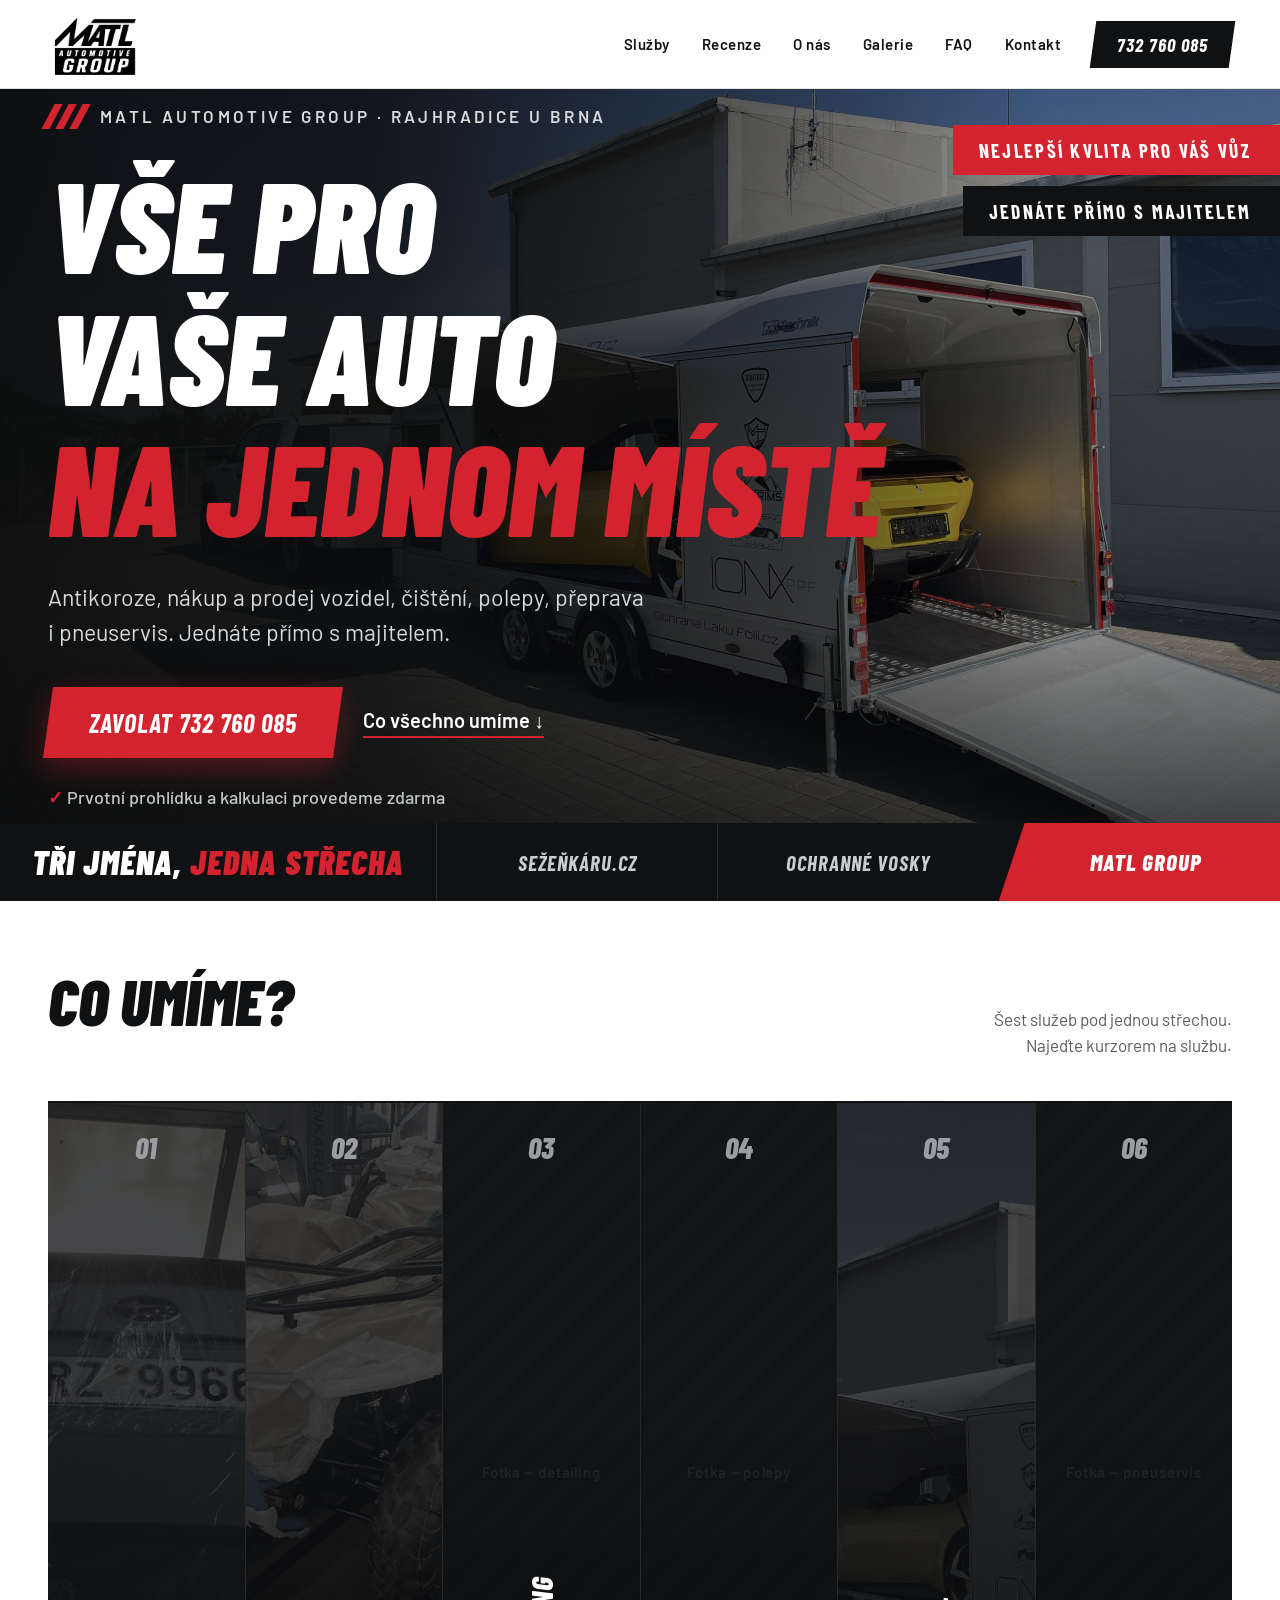
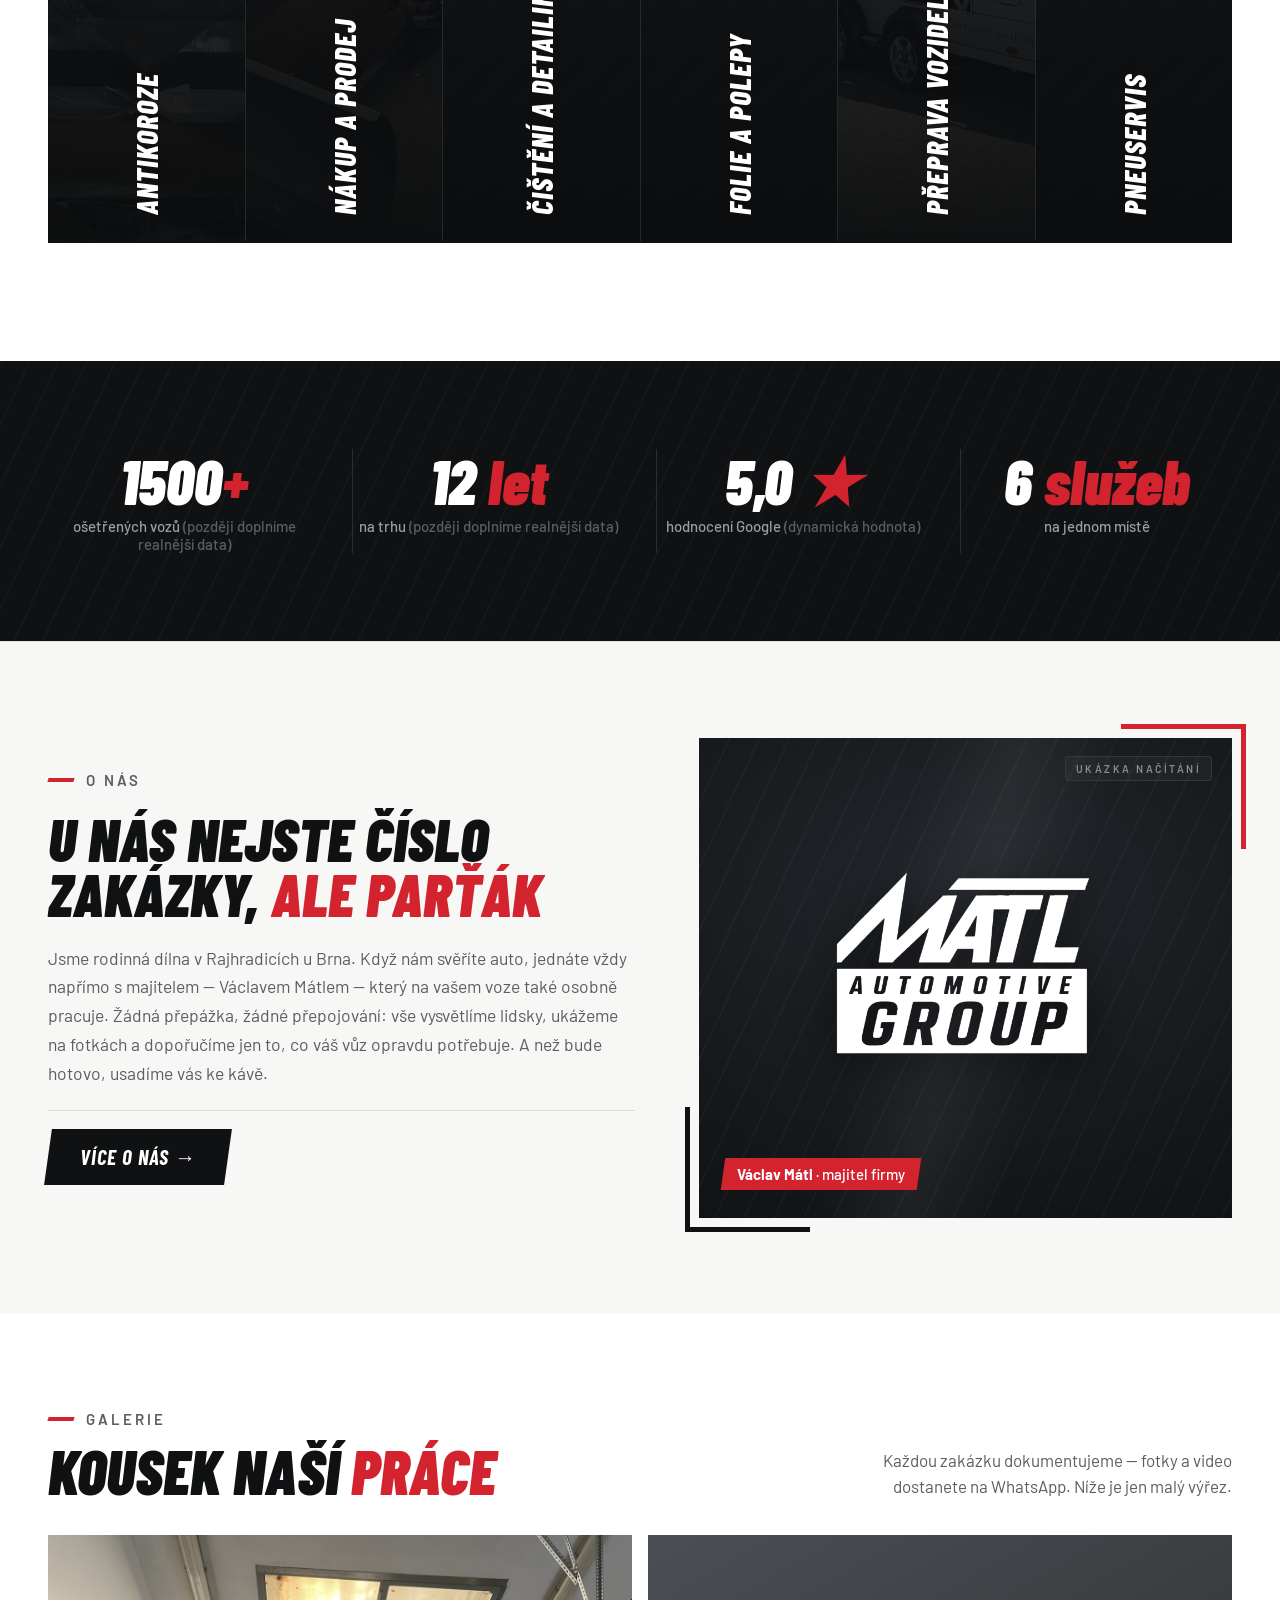
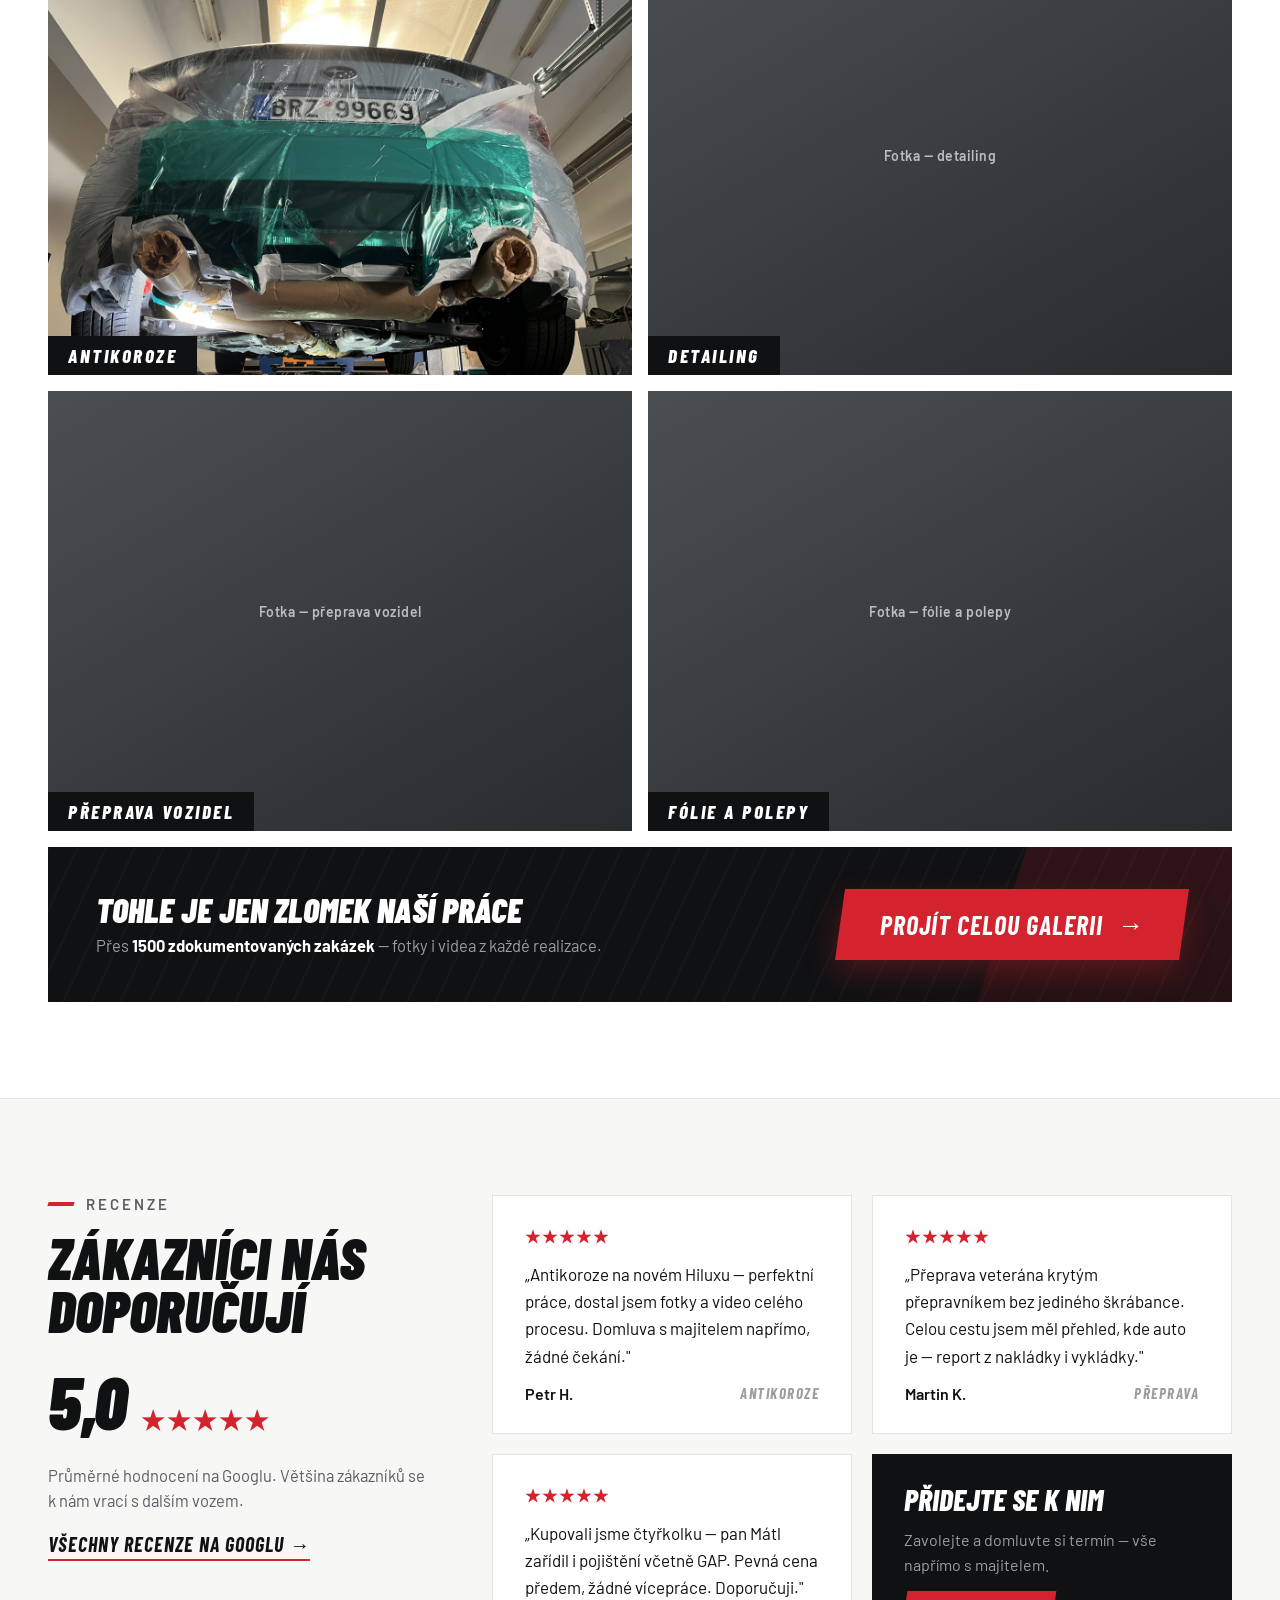
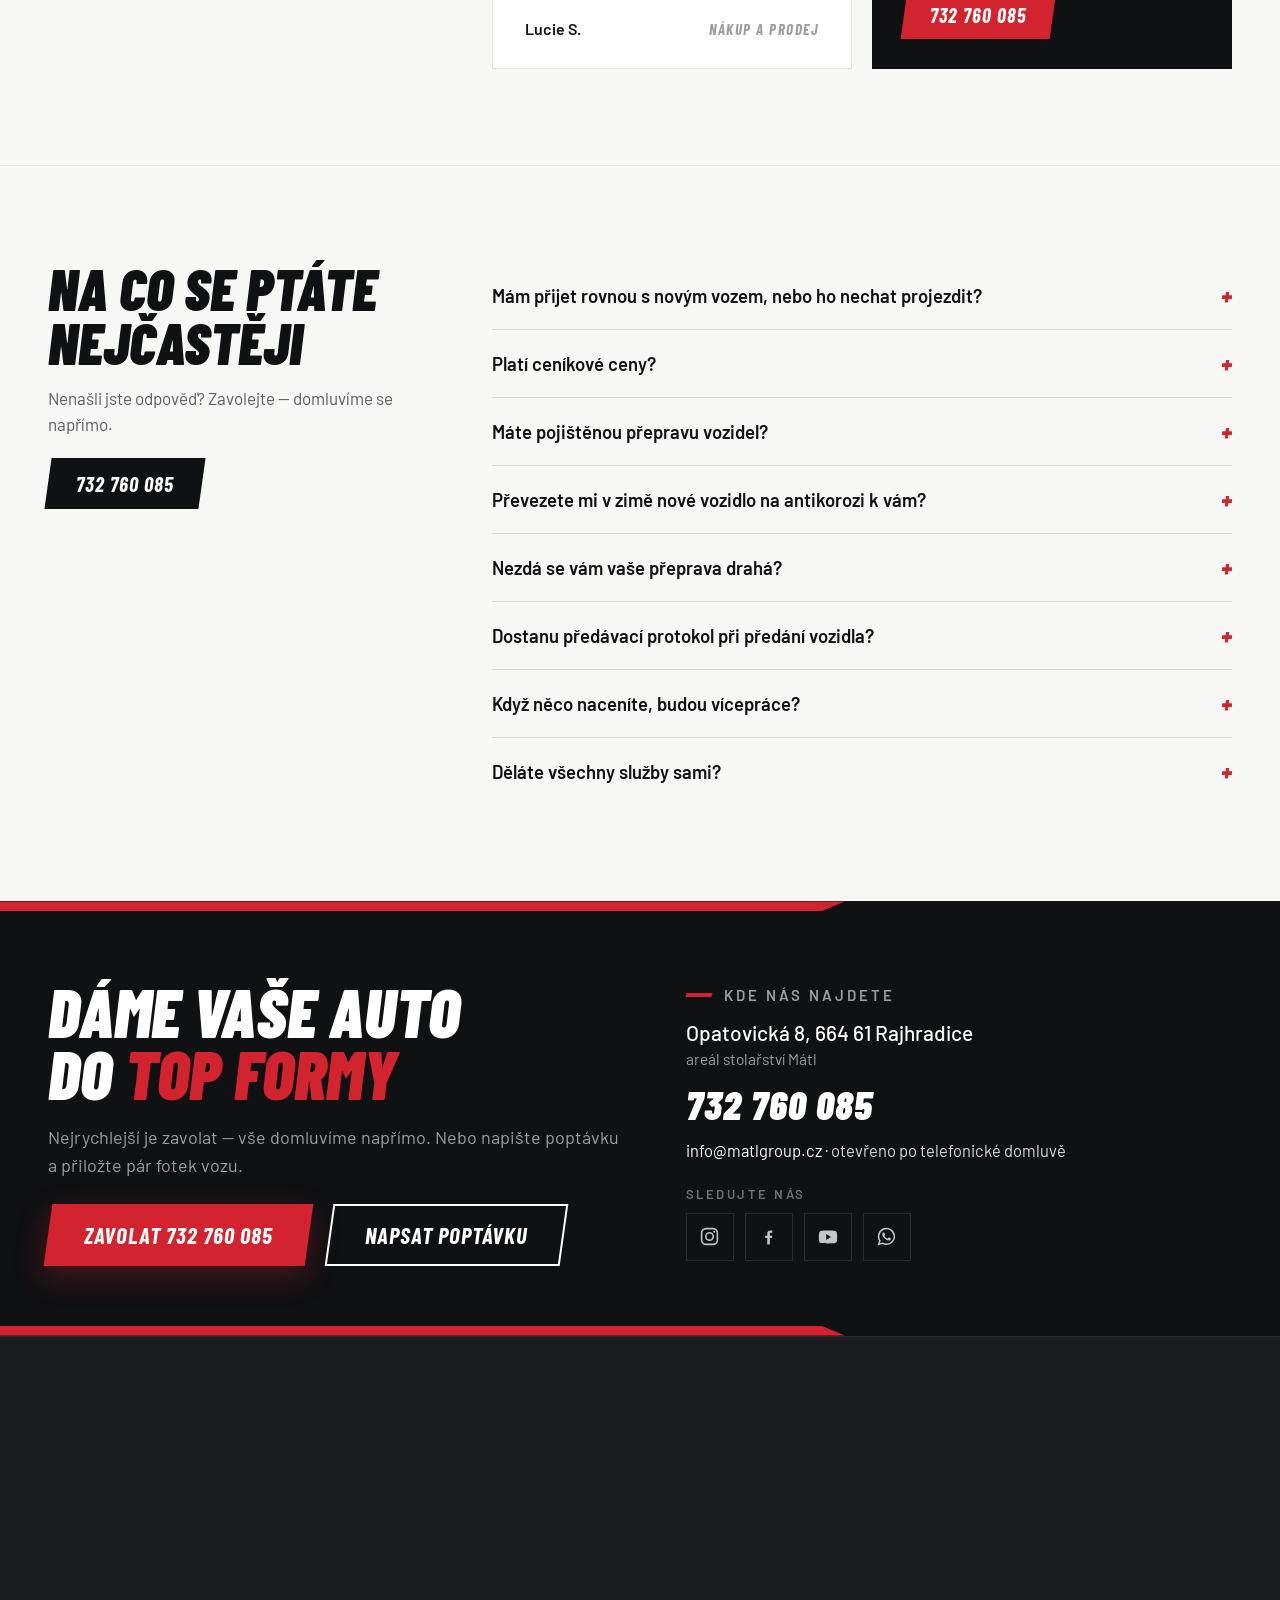
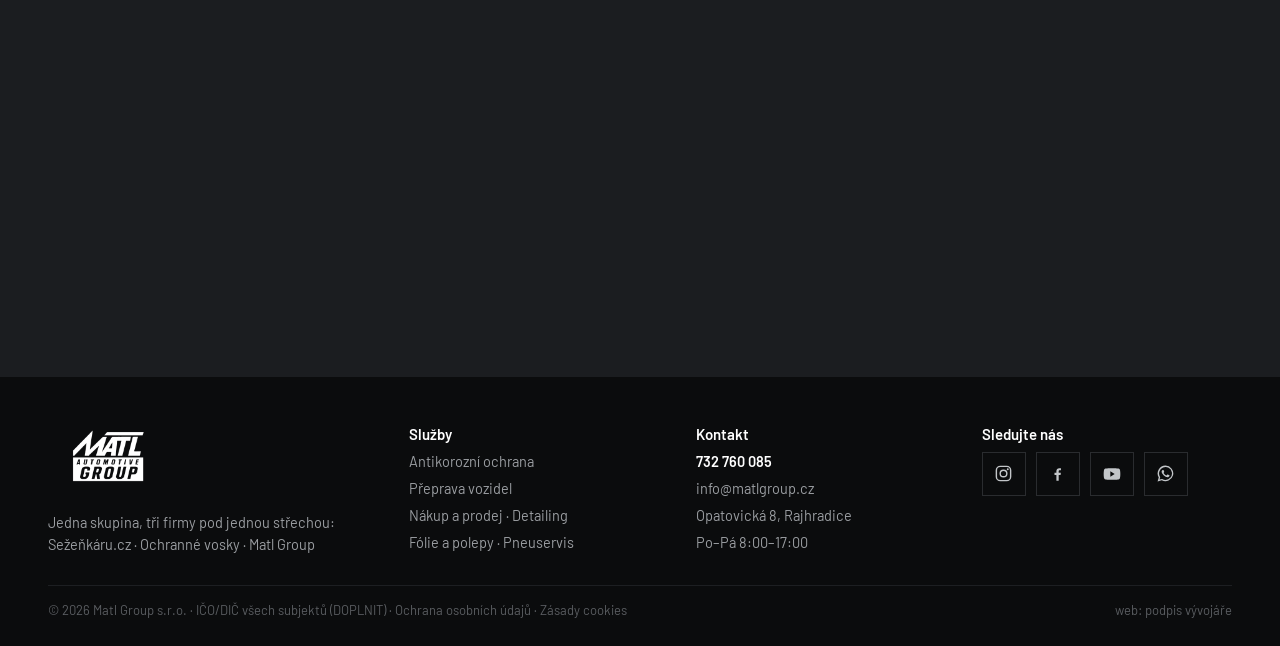
==== web/index.html @ 44fcb0f2 "Initial commit — MatlGroup landing page Statická úvodní stránka (web/): rozdělené CSS/JS, custom loa" ====
<!DOCTYPE html>
<html lang="cs">
<head>
<meta charset="utf-8">
<meta name="viewport" content="width=device-width, initial-scale=1">
<title>Matl Automotive Group — vše pro vaše auto na jednom místě | Rajhradice u Brna</title>
<meta name="description" content="Antikoroze, nákup a prodej vozidel, čištění a detailing, folie a polepy, přeprava vozidel i pneuservis. Rodinná dílna v Rajhradicích u Brna — jednáte přímo s majitelem.">
<link rel="icon" href="assets/media/favicon.ico" sizes="any">
<link rel="icon" type="image/png" sizes="512x512" href="assets/media/favicon-512.png">
<link rel="apple-touch-icon" href="assets/media/favicon-512.png">

<link rel="stylesheet" href="assets/css/fonts.css">
<link rel="stylesheet" href="assets/css/main.css">
<link rel="stylesheet" href="assets/css/loader.css">
</head>
<body style="margin:0;">




<div data-desktop="" style="background:#fff;color:#101113;">

      <!-- nav -->
      <nav data-shrinknav="" style="display:flex;align-items:center;justify-content:space-between;background:#fff;border-bottom:1px solid #E4E4E1;padding:0 48px;height:88px;position:sticky;top:0;z-index:5;">
        <div style="display:flex;flex-direction:column;justify-content:center;line-height:1;">
          <img src="assets/media/748b7f3b-4647-4deb-a417-37d1e6d5c639.png" alt="Matl Automotive Group" style="height:170px;width:auto;object-fit:contain;margin-bottom:-26px;">
          <span style="font:500 11px 'Barlow',sans-serif;color:#8a8d90;letter-spacing:.4px;position:relative;top:-14px;padding-left:6px;"><br></span>
        </div>
        <div style="display:flex;align-items:center;gap:32px;">
          <a href="#sluzby-g" style="color:#101113;font:600 15px 'Barlow',sans-serif;letter-spacing:.5px;">Služby</a>
          <a href="#recenze-g" style="color:#101113;font:600 15px 'Barlow',sans-serif;letter-spacing:.5px;">Recenze</a>
          <a href="#onas-g" style="color:#101113;font:600 15px 'Barlow',sans-serif;letter-spacing:.5px;">O nás</a>
          <a href="#galerie-g" style="color:#101113;font:600 15px 'Barlow',sans-serif;letter-spacing:.5px;">Galerie</a>
          <a href="#faq-g" style="color:#101113;font:600 15px 'Barlow',sans-serif;letter-spacing:.5px;">FAQ</a>
          <a href="#kontakt-g" style="color:#101113;font:600 15px 'Barlow',sans-serif;letter-spacing:.5px;">Kontakt</a>
          <a href="tel:+420732760085" style="display:inline-block;background:#101113;color:#fff;font:italic 700 19px 'Barlow Condensed',sans-serif;text-transform:uppercase;letter-spacing:1px;padding:12px 24px;transform:skewX(-8deg);" style-hover="background:#D2232E;">
            <span style="display:inline-block;transform:skewX(8deg);">732 760 085</span>
          </a>
        </div>
      </nav>

      <!-- hero -->
      <header style="position:relative;height:calc(100vh - 166px);min-height:560px;background:#101113;color:#fff;overflow:hidden;">
        <img src="assets/media/1401206e-c458-4be2-8d1d-c215043850c0.jpg" alt="Krytá přeprava vozidel Matl Group" style="position:absolute;inset:0;width:100%;height:100%;object-fit:cover;object-position:72% 62%;filter:brightness(.68);">
        <div style="position:absolute;inset:0;background:linear-gradient(88deg,rgba(11,12,13,.96) 0%,rgba(11,12,13,.88) 30%,rgba(11,12,13,.52) 58%,rgba(11,12,13,.16) 82%);"></div>
        <div style="position:absolute;left:0;right:0;bottom:0;height:180px;background:linear-gradient(rgba(11,12,13,0),rgba(11,12,13,.55));"></div>
        <div style="position:relative;height:100%;display:flex;flex-direction:column;justify-content:center;gap:28px;padding:0 48px;max-width:980px;box-sizing:border-box;">
          <div data-heroline="" style="display:flex;align-items:center;gap:16px;">
            <span style="display:flex;gap:6px;"><span style="width:8px;height:25px;background:#D2232E;transform:skewX(-28deg);"></span><span style="width:8px;height:25px;background:#D2232E;transform:skewX(-28deg);"></span><span style="width:8px;height:25px;background:#D2232E;transform:skewX(-28deg);"></span></span>
            <span style="font:600 17px 'Barlow',sans-serif;letter-spacing:3.4px;color:#d7d9db;">MATL AUTOMOTIVE GROUP · RAJHRADICE U BRNA</span>
          </div>
          <h1 style="margin:0;font:italic 900 129px/1.02 'Barlow Condensed',sans-serif;text-transform:uppercase;white-space:nowrap;">
            <span data-heroline="" style="display:block;">Vše pro</span>
            <span data-heroline="" style="display:block;">vaše auto</span>
            <span data-heroline="" style="display:block;color:#D2232E;">na jednom místě</span>
          </h1>
          <p data-heroline="" style="margin:0;max-width:600px;font:400 23px/1.55 'Barlow',sans-serif;color:#d7d9db;">Antikoroze, nákup a prodej vozidel, čištění, polepy, přeprava i pneuservis. Jednáte přímo s majitelem.</p>
          <div data-heroline="" style="display:flex;align-items:center;gap:25px;margin-top:8px;">
            <a href="tel:+420732760085" style="display:inline-block;background:#D2232E;color:#fff;font:italic 700 26px 'Barlow Condensed',sans-serif;text-transform:uppercase;letter-spacing:1px;padding:20px 41px;transform:skewX(-8deg);box-shadow:0 10px 30px rgba(210,35,46,.35);" style-hover="background:#b81c26;transform:skewX(-8deg) translateY(-3px);"><span style="display:inline-block;transform:skewX(8deg);">Zavolat 732 760 085</span></a>
            <a href="#sluzby-g" style="color:#fff;font:600 20px 'Barlow',sans-serif;border-bottom:2px solid #D2232E;padding-bottom:3px;">Co všechno umíme ↓</a>
          </div>
          <span data-heroline="" style="font:500 18px 'Barlow',sans-serif;color:#c3c6c9;"><span style="color:#D2232E;font-weight:700;">✓</span> Prvotní prohlídku a kalkulaci provedeme zdarma</span>
        </div>
        <div style="position:absolute;top:36px;right:0;display:flex;flex-direction:column;align-items:flex-end;gap:11px;">
          <span data-heroline="" style="background:#D2232E;color:#fff;font:italic 700 20px 'Barlow Condensed',sans-serif;text-transform:uppercase;letter-spacing:2.3px;padding:13px 30px 13px 25px;transform:skewX(-12deg) translateX(8px);"><span style="display:inline-block;transform:skewX(12deg);">NEJLEPŠÍ KVLITA PRO VÁŠ VŮZ</span></span>
          <span data-heroline="" style="background:#101113;color:#fff;font:italic 700 20px 'Barlow Condensed',sans-serif;text-transform:uppercase;letter-spacing:2.3px;padding:13px 30px 13px 25px;transform:skewX(-12deg) translateX(8px);"><span style="display:inline-block;transform:skewX(12deg);">Jednáte přímo s majitelem</span></span>
        </div>
      </header>

      <!-- přechod hero → služby: pás tří firem -->
      <div style="position:relative;background:#101113;color:#fff;overflow:hidden;">
        <div style="display:grid;grid-template-columns:1.5fr 1fr 1fr 1fr;align-items:stretch;">
          <div style="display:flex;align-items:center;padding:22px 32px;box-sizing:border-box;">
            <span style="font:italic 900 34px/1 'Barlow Condensed',sans-serif;text-transform:uppercase;letter-spacing:1px;white-space:nowrap;">Tři jména, <span style="color:#D2232E;">jedna střecha</span></span>
          </div>
          <div data-info="" style="display:flex;align-items:center;justify-content:center;padding:22px 20px;border-left:1px solid rgba(255,255,255,.12);box-sizing:border-box;">
            <span style="font:italic 700 21px 'Barlow Condensed',sans-serif;text-transform:uppercase;letter-spacing:1px;color:#c9ccd0;white-space:nowrap;">Sežeňkáru.cz</span>
          </div>
          <div data-info="" style="display:flex;align-items:center;justify-content:center;padding:22px 20px;border-left:1px solid rgba(255,255,255,.12);box-sizing:border-box;">
            <span style="font:italic 700 21px 'Barlow Condensed',sans-serif;text-transform:uppercase;letter-spacing:1px;color:#c9ccd0;white-space:nowrap;">Ochranné vosky</span>
          </div>
          <div data-info="" data-red="" style="display:flex;align-items:center;justify-content:center;padding:22px 20px 22px 34px;background:#D2232E;clip-path:polygon(26px 0,100% 0,100% 100%,0 100%);box-sizing:border-box;">
            <span style="font: italic 800 23px 'Barlow Condensed',sans-serif; text-transform: uppercase; letter-spacing: 1px; white-space: nowrap; color: #FFFFFF">Matl Group</span>
          </div>
        </div>
      </div>

      <!-- služby — horizontální akordeon, default zavřeno -->
      <section id="sluzby-g" style="padding:70px 48px 96px;background:#fff;">
        
        <div data-reveal="" style="display:flex;align-items:baseline;justify-content:space-between;gap:30px;margin-bottom:44px;max-width:1600px;margin-left:auto;margin-right:auto;">
          <h2 style="margin: 0; font: italic 900 64px/0.95 'Barlow Condensed',sans-serif; text-transform: uppercase; width: 247px; height: 83px">CO UMÍME?</h2><span style="font: 400 17px/1.5 'Barlow',sans-serif; color: #5a5d61; max-width: 420px; text-align: right; width: 286px; height: 50px">Šest služeb pod jednou střechou. Najeďte kurzorem na službu.</span>
          
        </div><div data-reveal="" data-hsvclist="" data-noopen="" style="max-width:1600px;margin:0 auto;">
          <a data-hsvc="" href="Antikoroze.dc.html">
            <div data-hbg=""><img src="assets/media/09a963e4-6672-4e9b-be93-8e100533866b.jpg" alt="Antikorozní ochrana podvozku" style="width:100%;height:100%;object-fit:cover;object-position:center 55%;"></div>
            <div style="position:absolute;left:0;right:0;bottom:0;height:62%;background:linear-gradient(rgba(11,12,13,0),rgba(11,12,13,.9));"></div>
            <div data-hcollapsed="" style="position:absolute;inset:0;display:flex;flex-direction:column;justify-content:space-between;padding:26px 0;align-items:center;">
              <span style="font:italic 800 30px 'Barlow Condensed',sans-serif;color:#9a9da1;">01</span>
              <span style="writing-mode:vertical-rl;transform:rotate(180deg);font:italic 800 30px 'Barlow Condensed',sans-serif;text-transform:uppercase;letter-spacing:1px;">Antikoroze</span>
            </div>
            <div data-hreveal="" style="position:absolute;left:0;bottom:0;width:560px;padding:34px 36px;box-sizing:border-box;">
              <div style="display:flex;align-items:baseline;gap:16px;margin-bottom:12px;">
                <span style="font:italic 800 30px 'Barlow Condensed',sans-serif;color:#D2232E;">01</span>
                <span style="font:italic 800 40px 'Barlow Condensed',sans-serif;text-transform:uppercase;">Antikoroze</span>
              </div>
              <p style="margin:0;font:400 17px/1.55 'Barlow',sans-serif;color:#d7d9db;">Nástřik dutin a podvozku, konzervace rámu — s foto dokumentací před i po. Obytné vozy neomezené velikosti.</p>
              <span style="display:inline-block;margin-top:14px;font:italic 700 20px 'Barlow Condensed',sans-serif;text-transform:uppercase;letter-spacing:1px;color:#fff;border-bottom:2px solid #D2232E;padding-bottom:2px;">Více o antikorozi →</span>
            </div>
          </a>
          <div data-hsvc="">
            <div data-hbg=""><img src="assets/media/3e2b4b4e-1586-4641-a753-253422533096.jpg" alt="Prodej čtyřkolek" style="width:100%;height:100%;object-fit:cover;object-position:center 45%;"></div>
            <div style="position:absolute;left:0;right:0;bottom:0;height:62%;background:linear-gradient(rgba(11,12,13,0),rgba(11,12,13,.9));"></div>
            <div data-hcollapsed="" style="position:absolute;inset:0;display:flex;flex-direction:column;justify-content:space-between;padding:26px 0;align-items:center;">
              <span style="font:italic 800 30px 'Barlow Condensed',sans-serif;color:#9a9da1;">02</span>
              <span style="writing-mode:vertical-rl;transform:rotate(180deg);font:italic 800 30px 'Barlow Condensed',sans-serif;text-transform:uppercase;letter-spacing:1px;">Nákup a prodej</span>
            </div>
            <div data-hreveal="" style="position:absolute;left:0;bottom:0;width:560px;padding:34px 36px;box-sizing:border-box;">
              <div style="display:flex;align-items:baseline;gap:16px;margin-bottom:12px;">
                <span style="font:italic 800 30px 'Barlow Condensed',sans-serif;color:#D2232E;">02</span>
                <span style="font:italic 800 40px 'Barlow Condensed',sans-serif;text-transform:uppercase;">Nákup a prodej</span>
              </div>
              <p style="margin:0;font:400 17px/1.55 'Barlow',sans-serif;color:#d7d9db;">Najdeme vám auto a prověříme ho. Zařídíme nejlepší pojištění včetně GAP. Prodáváme také čtyřkolky.</p>
            </div>
          </div>
          <div data-hsvc="">
            <div data-hbg=""><div class="img-slot" style="width:100%;height:100%;"><span class="img-slot__ph">Fotka — detailing</span></div></div>
            <div style="position:absolute;left:0;right:0;bottom:0;height:62%;background:linear-gradient(rgba(11,12,13,0),rgba(11,12,13,.9));"></div>
            <div data-hcollapsed="" style="position:absolute;inset:0;display:flex;flex-direction:column;justify-content:space-between;padding:26px 0;align-items:center;">
              <span style="font:italic 800 30px 'Barlow Condensed',sans-serif;color:#9a9da1;">03</span>
              <span style="writing-mode:vertical-rl;transform:rotate(180deg);font:italic 800 30px 'Barlow Condensed',sans-serif;text-transform:uppercase;letter-spacing:1px;">Čištění a detailing</span>
            </div>
            <div data-hreveal="" style="position:absolute;left:0;bottom:0;width:560px;padding:34px 36px;box-sizing:border-box;">
              <div style="display:flex;align-items:baseline;gap:16px;margin-bottom:12px;">
                <span style="font:italic 800 30px 'Barlow Condensed',sans-serif;color:#D2232E;">03</span>
                <span style="font:italic 800 40px 'Barlow Condensed',sans-serif;text-transform:uppercase;">Čištění a detailing</span>
              </div>
              <p style="margin:0;font:400 17px/1.55 'Barlow',sans-serif;color:#d7d9db;">Čištění interiéru i exteriéru, detailing a renovace laku — auto vrátíme jako nové.</p>
            </div>
          </div>
          <div data-hsvc="">
            <div data-hbg=""><div class="img-slot" style="width:100%;height:100%;"><span class="img-slot__ph">Fotka — polepy</span></div></div>
            <div style="position:absolute;left:0;right:0;bottom:0;height:62%;background:linear-gradient(rgba(11,12,13,0),rgba(11,12,13,.9));"></div>
            <div data-hcollapsed="" style="position:absolute;inset:0;display:flex;flex-direction:column;justify-content:space-between;padding:26px 0;align-items:center;">
              <span style="font:italic 800 30px 'Barlow Condensed',sans-serif;color:#9a9da1;">04</span>
              <span style="writing-mode:vertical-rl;transform:rotate(180deg);font:italic 800 30px 'Barlow Condensed',sans-serif;text-transform:uppercase;letter-spacing:1px;">Folie a polepy</span>
            </div>
            <div data-hreveal="" style="position:absolute;left:0;bottom:0;width:560px;padding:34px 36px;box-sizing:border-box;">
              <div style="display:flex;align-items:baseline;gap:16px;margin-bottom:12px;">
                <span style="font:italic 800 30px 'Barlow Condensed',sans-serif;color:#D2232E;">04</span>
                <span style="font:italic 800 40px 'Barlow Condensed',sans-serif;text-transform:uppercase;">Folie a polepy</span>
              </div>
              <p style="margin:0;font:400 17px/1.55 'Barlow',sans-serif;color:#d7d9db;">Reklamní polepy i ochrana laku na míru — od návrhu po aplikaci, celý proces zaštítíme od A do Z.</p>
            </div>
          </div>
          <a data-hsvc="" href="Preprava.dc.html">
            <div data-hbg=""><img src="assets/media/1401206e-c458-4be2-8d1d-c215043850c0.jpg" alt="Krytá přeprava vozidel" style="width:100%;height:100%;object-fit:cover;object-position:center 60%;"></div>
            <div style="position:absolute;left:0;right:0;bottom:0;height:62%;background:linear-gradient(rgba(11,12,13,0),rgba(11,12,13,.9));"></div>
            <div data-hcollapsed="" style="position:absolute;inset:0;display:flex;flex-direction:column;justify-content:space-between;padding:26px 0;align-items:center;">
              <span style="font:italic 800 30px 'Barlow Condensed',sans-serif;color:#9a9da1;">05</span>
              <span style="writing-mode:vertical-rl;transform:rotate(180deg);font:italic 800 30px 'Barlow Condensed',sans-serif;text-transform:uppercase;letter-spacing:1px;">Přeprava vozidel</span>
            </div>
            <div data-hreveal="" style="position:absolute;left:0;bottom:0;width:560px;padding:34px 36px;box-sizing:border-box;">
              <div style="display:flex;align-items:baseline;gap:16px;margin-bottom:12px;">
                <span style="font:italic 800 30px 'Barlow Condensed',sans-serif;color:#D2232E;">05</span>
                <span style="font:italic 800 40px 'Barlow Condensed',sans-serif;text-transform:uppercase;">Přeprava vozidel</span>
              </div>
              <p style="margin:0;font:400 17px/1.55 'Barlow',sans-serif;color:#d7d9db;">Krytým i otevřeným přepravníkem, pojištěno do 18 mil. Kč. Přepravu zajišťuje výhradně majitel firmy.</p>
            </div>
          </a>
          <div data-hsvc="">
            <div data-hbg=""><div class="img-slot" style="width:100%;height:100%;"><span class="img-slot__ph">Fotka — pneuservis</span></div></div>
            <div style="position:absolute;left:0;right:0;bottom:0;height:62%;background:linear-gradient(rgba(11,12,13,0),rgba(11,12,13,.9));"></div>
            <div data-hcollapsed="" style="position:absolute;inset:0;display:flex;flex-direction:column;justify-content:space-between;padding:26px 0;align-items:center;">
              <span style="font:italic 800 30px 'Barlow Condensed',sans-serif;color:#9a9da1;">06</span>
              <span style="writing-mode:vertical-rl;transform:rotate(180deg);font:italic 800 30px 'Barlow Condensed',sans-serif;text-transform:uppercase;letter-spacing:1px;">Pneuservis</span>
            </div>
            <div data-hreveal="" style="position:absolute;left:0;bottom:0;width:560px;padding:34px 36px;box-sizing:border-box;">
              <div style="display:flex;align-items:baseline;gap:16px;margin-bottom:12px;">
                <span style="font:italic 800 30px 'Barlow Condensed',sans-serif;color:#D2232E;">06</span>
                <span style="font:italic 800 40px 'Barlow Condensed',sans-serif;text-transform:uppercase;">Pneuservis</span>
              </div>
              <p style="margin:0;font:400 17px/1.55 'Barlow',sans-serif;color:#d7d9db;">Přezutí, renovace kol a disků i uskladnění pneumatik přes sezónu.</p>
            </div>
          </div>
        </div>
        <p style="margin:22px auto 0;max-width:1600px;font:400 15.5px/1.5 'Barlow',sans-serif;color:#8a8d90;"></p>
      </section>

      <!-- statistiky -->
      <section id="cisla-g" style="position:relative;background:#101113;color:#fff;padding:88px 48px;overflow:hidden;">
        <span aria-hidden="true" style="position:absolute;inset:0;background:repeating-linear-gradient(115deg,rgba(255,255,255,.022) 0 2px,transparent 2px 26px);pointer-events:none;"></span>
        <div data-reveal="" style="position:relative;display:grid;grid-template-columns:repeat(4,1fr);gap:32px;text-align:center;max-width:1500px;margin:0 auto;">
          <div style="display:flex;flex-direction:column;gap:6px;">
            <span style="font:italic 900 62px/1 'Barlow Condensed',sans-serif;color:#D2232E;"><span data-cnum="1500" style="color: #FFFFFF">1500</span>+</span>
            <span style="font:500 15px 'Barlow',sans-serif;color:#9a9da1;">ošetřených vozů <span style="color:#5a5d61;">(později doplníme realnější data)</span></span>
          </div>
          <div style="display:flex;flex-direction:column;gap:6px;border-left:1px solid #2b2e32;">
            <span style="font:italic 900 62px/1 'Barlow Condensed',sans-serif;color:#D2232E;"><span data-cnum="12" style="color: #FFFFFF">12</span> let</span>
            <span style="font:500 15px 'Barlow',sans-serif;color:#9a9da1;">na trhu <span style="color:#5a5d61;">(později doplníme realnější data)</span></span>
          </div>
          <div style="display:flex;flex-direction:column;gap:6px;border-left:1px solid #2b2e32;">
            <span style="font: italic 900 62px/1 'Barlow Condensed',sans-serif; color: #FFFFFF"><span data-cnum="5">5</span>,0 <span style="color:#D2232E;">★</span></span>
            <span style="font:500 15px 'Barlow',sans-serif;color:#9a9da1;">hodnocení Google <span style="color:#5a5d61;">(dynamická hodnota)</span></span>
          </div>
          <div style="display:flex;flex-direction:column;gap:6px;border-left:1px solid #2b2e32;">
            <span style="font:italic 900 62px/1 'Barlow Condensed',sans-serif;color:#D2232E;"><span data-cnum="6" style="color: #FFFFFF">6</span> služeb</span>
            <span style="font:500 15px 'Barlow',sans-serif;color:#9a9da1;">na jednom místě</span>
          </div>
        </div>
      </section>

      <!-- o nás -->
      <section id="onas-g" style="background:#F7F7F5;border-top:1px solid #E4E4E1;padding:96px 48px;">
        <div style="display:grid;grid-template-columns:1.1fr 1fr;gap:64px;align-items:center;max-width:1600px;margin:0 auto;">
          <div data-reveal="left" style="display:flex;flex-direction:column;gap:22px;">
            <div style="display:flex;align-items:center;gap:12px;">
              <span style="width:26px;height:4px;background:#D2232E;transform:skewX(-18deg);"></span>
              <span style="font:600 15px 'Barlow',sans-serif;letter-spacing:3px;color:#5a5d61;">O NÁS</span>
            </div>
            <h2 style="margin:0;font:italic 900 60px/0.92 'Barlow Condensed',sans-serif;text-transform:uppercase;">U nás nejste číslo zakázky, <span style="color:#D2232E;">ale parťák</span></h2>
            <p style="margin:0;font:400 17.5px/1.65 'Barlow',sans-serif;color:#5a5d61;">Jsme rodinná dílna v Rajhradicích u Brna. Když nám svěříte auto, jednáte vždy napřímo s majitelem — Václavem Mátlem — který na vašem voze také osobně pracuje. Žádná přepážka, žádné přepojování: vše vysvětlíme lidsky, ukážeme na fotkách a dopořučíme jen to, co váš vůz opravdu potřebuje. A než bude hotovo, usadíme vás ke kávě.</p>
            <div style="display:flex;border-top:1px solid #DBDBD7;padding-top:18px;">
              <a href="Onas.dc.html" style="display:inline-block;background:#101113;color:#fff;font:italic 700 21px 'Barlow Condensed',sans-serif;text-transform:uppercase;letter-spacing:1px;padding:15px 32px;transform:skewX(-8deg);transition:background .25s ease,transform .25s ease;" style-hover="background:#D2232E;transform:skewX(-8deg) translateY(-3px);"><span style="display:inline-block;transform:skewX(8deg);">Více o nás →</span></a>
            </div>
          </div>
          <div data-reveal="right" style="position:relative;">
            <div class="img-slot" style="width:100%;height:480px;">
              <div class="mg-loader">
                <div class="mg-loader__grid"></div>
                <div class="mg-loader__scan"></div>
                <div class="mg-loader__tag">Ukázka načítání</div>
                <div class="mg-logo" style="--logo:url('assets/media/e50ef4c6-83f6-4ae4-a96a-efd81e74224e.png')">
                  <img src="assets/media/e50ef4c6-83f6-4ae4-a96a-efd81e74224e.png" alt="Matl Automotive Group">
                  <div class="mg-logo__shine"></div>
                </div>
              </div>
            </div>
            <div style="position:absolute;top:-14px;right:-14px;width:120px;height:120px;border-top:5px solid #D2232E;border-right:5px solid #D2232E;"></div>
            <div style="position:absolute;bottom:-14px;left:-14px;width:120px;height:120px;border-bottom:5px solid #101113;border-left:5px solid #101113;"></div>
            <div style="position:absolute;left:24px;bottom:28px;display:flex;pointer-events:none;z-index:4;">
              <span style="font:500 15px 'Barlow',sans-serif;color:#fff;background:#D2232E;padding:7px 14px;transform:skewX(-8deg);"><span style="display:inline-block;transform:skewX(8deg);"><strong>Václav Mátl</strong> · majitel firmy</span></span>
            </div>
          </div>
        </div>
      </section>

      <!-- galerie — náhled -->
      <section id="galerie-g" style="padding:96px 48px;background:#fff;">
        <div style="max-width:1500px;margin:0 auto;">
          <div data-reveal="" style="display:flex;align-items:flex-end;justify-content:space-between;gap:30px;margin-bottom:36px;">
            <div style="display:flex;flex-direction:column;gap:14px;">
              <div style="display:flex;align-items:center;gap:12px;">
                <span style="width:26px;height:4px;background:#D2232E;transform:skewX(-18deg);"></span>
                <span style="font:600 15px 'Barlow',sans-serif;letter-spacing:3px;color:#5a5d61;">GALERIE</span>
              </div>
              <h2 style="margin:0;font:italic 900 62px/0.92 'Barlow Condensed',sans-serif;text-transform:uppercase;">Kousek naší <span style="color:#D2232E;">práce</span></h2>
            </div>
            <span style="font:400 17px/1.5 'Barlow',sans-serif;color:#5a5d61;max-width:360px;text-align:right;">Každou zakázku dokumentujeme — fotky a video dostanete na WhatsApp. Níže je jen malý výřez.</span>
          </div>
          <div data-reveal="" style="display:grid;grid-template-columns:1fr 1fr;gap:16px;">
            <a class="g-tile" href="galerie.html" style="height:440px;">
              <div class="img-slot" style="width:100%;height:100%;"><img class="img-load" data-src="assets/media/09a963e4-6672-4e9b-be93-8e100533866b.jpg" alt="Antikorozní ochrana podvozku" style="width:100%;height:100%;object-fit:cover;object-position:center 55%;"></div>
              <span class="g-tile__grad"></span>
              <span class="g-tile__badge" style="background:#101113;">ANTIKOROZE</span>
            </a>
            <a class="g-tile" href="galerie.html" style="height:440px;">
              <div class="img-slot" style="width:100%;height:100%;"><span class="img-slot__ph">Fotka — detailing</span></div>
              <span class="g-tile__grad"></span>
              <span class="g-tile__badge" style="background:#101113;">DETAILING</span>
            </a>
            <a class="g-tile" href="galerie.html" style="height:440px;">
              <div class="img-slot" style="width:100%;height:100%;"><span class="img-slot__ph">Fotka — přeprava vozidel</span></div>
              <span class="g-tile__grad"></span>
              <span class="g-tile__badge" style="background:#101113;">PŘEPRAVA VOZIDEL</span>
            </a>
            <a class="g-tile" href="galerie.html" style="height:440px;">
              <div class="img-slot" style="width:100%;height:100%;"><span class="img-slot__ph">Fotka — fólie a polepy</span></div>
              <span class="g-tile__grad"></span>
              <span class="g-tile__badge" style="background:#101113;">FÓLIE A POLEPY</span>
            </a>
          </div>
          <!-- TODO: href odkázat na budoucí stránku galerie -->
          <a class="g-cta" href="galerie.html">
            <span class="g-cta__accent"></span><span class="g-cta__tex"></span>
            <span style="position:relative;display:flex;flex-direction:column;gap:8px;">
              <span style="font:italic 900 34px/0.95 'Barlow Condensed',sans-serif;text-transform:uppercase;color:#fff;">Tohle je jen zlomek naší práce</span>
              <span style="font:400 16.5px 'Barlow',sans-serif;color:#9a9da1;">Přes <strong style="color:#fff;">1500 zdokumentovaných zakázek</strong> — fotky i videa z každé realizace.</span>
            </span>
            <span class="g-cta__btn"><span>Projít celou galerii <span class="g-cta__arrow">→</span></span></span>
          </a>
        </div>
      </section>

      <!-- recenze -->
      <section id="recenze-g" style="background:#F7F7F5;border-top:1px solid #E4E4E1;padding:96px 48px;">
        <div style="display:grid;grid-template-columns:380px 1fr;gap:64px;align-items:start;max-width:1600px;margin:0 auto;">
          <div data-reveal="left" style="display:flex;flex-direction:column;gap:18px;">
            <div style="display:flex;align-items:center;gap:12px;">
              <span style="width:26px;height:4px;background:#D2232E;transform:skewX(-18deg);"></span>
              <span style="font:600 15px 'Barlow',sans-serif;letter-spacing:3px;color:#5a5d61;">RECENZE</span>
            </div>
            <h2 style="margin:0;font:italic 900 58px/0.92 'Barlow Condensed',sans-serif;text-transform:uppercase;">Zákazníci nás doporučují</h2>
            <div style="display:flex;align-items:baseline;gap:14px;">
              <span style="font:italic 900 74px 'Barlow Condensed',sans-serif;color:#101113;">5,0</span>
              <span style="font:700 26px 'Barlow',sans-serif;color:#D2232E;letter-spacing:3px;">★★★★★</span>
            </div>
            <p style="margin:0;font:400 16.5px/1.55 'Barlow',sans-serif;color:#5a5d61;">Průměrné hodnocení na Googlu. Většina zákazníků se k nám vrací s dalším vozem.</p>
            <a href="https://maps.google.com" style="align-self:flex-start;font:italic 700 20px 'Barlow Condensed',sans-serif;text-transform:uppercase;letter-spacing:1px;color:#101113;border-bottom:2px solid #D2232E;padding-bottom:2px;">Všechny recenze na Googlu →</a>
          </div>
          <div data-reveal="right" style="display:grid;grid-template-columns:1fr 1fr;gap:20px;">
            <div style="background:#fff;border:1px solid #E4E4E1;padding:30px 32px;display:flex;flex-direction:column;gap:14px;transition:transform .35s ease,box-shadow .35s ease;" style-hover="transform:translateY(-6px);box-shadow:0 18px 40px rgba(0,0,0,.12);">
              <span style="font:700 17px 'Barlow',sans-serif;color:#D2232E;letter-spacing:2px;">★★★★★</span>
              <p style="margin:0;font:400 17px/1.6 'Barlow',sans-serif;color:#101113;">„Antikoroze na novém Hiluxu — perfektní práce, dostal jsem fotky a video celého procesu. Domluva s majitelem napřímo, žádné čekání."</p>
              <div style="display:flex;align-items:center;justify-content:space-between;gap:12px;margin-top:auto;">
                <span style="font:600 16px 'Barlow',sans-serif;">Petr H.</span>
                <span style="font:italic 700 15px 'Barlow Condensed',sans-serif;text-transform:uppercase;letter-spacing:1.5px;color:#9a9da1;">Antikoroze</span>
              </div>
            </div>
            <div style="background:#fff;border:1px solid #E4E4E1;padding:30px 32px;display:flex;flex-direction:column;gap:14px;transition:transform .35s ease,box-shadow .35s ease;" style-hover="transform:translateY(-6px);box-shadow:0 18px 40px rgba(0,0,0,.12);">
              <span style="font:700 17px 'Barlow',sans-serif;color:#D2232E;letter-spacing:2px;">★★★★★</span>
              <p style="margin:0;font:400 17px/1.6 'Barlow',sans-serif;color:#101113;">„Přeprava veterána krytým přepravníkem bez jediného škrábance. Celou cestu jsem měl přehled, kde auto je — report z nakládky i vykládky."</p>
              <div style="display:flex;align-items:center;justify-content:space-between;gap:12px;margin-top:auto;">
                <span style="font:600 16px 'Barlow',sans-serif;">Martin K.</span>
                <span style="font:italic 700 15px 'Barlow Condensed',sans-serif;text-transform:uppercase;letter-spacing:1.5px;color:#9a9da1;">Přeprava</span>
              </div>
            </div>
            <div style="background:#fff;border:1px solid #E4E4E1;padding:30px 32px;display:flex;flex-direction:column;gap:14px;transition:transform .35s ease,box-shadow .35s ease;" style-hover="transform:translateY(-6px);box-shadow:0 18px 40px rgba(0,0,0,.12);">
              <span style="font:700 17px 'Barlow',sans-serif;color:#D2232E;letter-spacing:2px;">★★★★★</span>
              <p style="margin:0;font:400 17px/1.6 'Barlow',sans-serif;color:#101113;">„Kupovali jsme čtyřkolku — pan Mátl zařídil i pojištění včetně GAP. Pevná cena předem, žádné vícepráce. Doporučuji."</p>
              <div style="display:flex;align-items:center;justify-content:space-between;gap:12px;margin-top:auto;">
                <span style="font:600 16px 'Barlow',sans-serif;">Lucie S.</span>
                <span style="font:italic 700 15px 'Barlow Condensed',sans-serif;text-transform:uppercase;letter-spacing:1.5px;color:#9a9da1;">Nákup a prodej</span>
              </div>
            </div>
            <div style="background:#101113;color:#fff;padding:30px 32px;display:flex;flex-direction:column;gap:14px;justify-content:center;">
              <span style="font:italic 800 30px/1 'Barlow Condensed',sans-serif;text-transform:uppercase;">Přidejte se k nim</span>
              <p style="margin:0;font:400 16px/1.55 'Barlow',sans-serif;color:#9a9da1;">Zavolejte a domluvte si termín — vše napřímo s majitelem.</p>
              <a href="tel:+420732760085" style="align-self:flex-start;display:inline-block;background:#D2232E;color:#fff;font:italic 700 20px 'Barlow Condensed',sans-serif;text-transform:uppercase;letter-spacing:1px;padding:12px 26px;transform:skewX(-8deg);" style-hover="background:#b81c26;transform:skewX(-8deg) translateY(-2px);"><span style="display:inline-block;transform:skewX(8deg);">732 760 085</span></a>
            </div>
          </div>
        </div>
      </section>

      <!-- FAQ -->
      <section id="faq-g" style="background:#F7F7F5;border-top:1px solid #E4E4E1;padding:96px 48px;">
        <div style="display:grid;grid-template-columns:380px 1fr;gap:64px;align-items:start;max-width:1600px;margin:0 auto;">
          <div data-reveal="left" style="display:flex;flex-direction:column;gap:16px;">
            <h2 style="margin:0;font:italic 900 58px/0.92 'Barlow Condensed',sans-serif;text-transform:uppercase;">Na co se ptáte nejčastěji</h2>
            <p style="margin:0;font:400 17px/1.55 'Barlow',sans-serif;color:#5a5d61;">Nenašli jste odpověď? Zavolejte — domluvíme se napřímo.</p>
            <a href="tel:+420732760085" style="align-self:flex-start;display:inline-block;background:#101113;color:#fff;font:italic 700 21px 'Barlow Condensed',sans-serif;letter-spacing:1px;padding:13px 28px;margin-top:4px;transform:skewX(-8deg);" style-hover="background:#D2232E;"><span style="display:inline-block;transform:skewX(8deg);">732 760 085</span></a>
          </div>
          <div data-reveal="" style="display:flex;flex-direction:column;">
            <details style="border-bottom:1px solid #DBDBD7;padding:18px 0;">
              <summary style="display:flex;justify-content:space-between;align-items:center;gap:20px;font:600 18.5px 'Barlow',sans-serif;">Mám přijet rovnou s novým vozem, nebo ho nechat projezdit?<span style="color:#D2232E;font:italic 800 26px 'Barlow Condensed',sans-serif;">+</span></summary>
              <p style="margin:12px 0 0;font:400 16.5px/1.6 'Barlow',sans-serif;color:#5a5d61;">Nejlepší je provést antikorozní ochranu na úplně novém vozidle, které ještě není zasaženo korozí a neprošlo první zimou. Takto zakonzervované vozidlo vydrží nejdéle.</p>
            </details>
            <details style="border-bottom:1px solid #DBDBD7;padding:18px 0;">
              <summary style="display:flex;justify-content:space-between;align-items:center;gap:20px;font:600 18.5px 'Barlow',sans-serif;">Platí ceníkové ceny?<span style="color:#D2232E;font:italic 800 26px 'Barlow Condensed',sans-serif;">+</span></summary>
              <p style="margin:12px 0 0;font:400 16.5px/1.6 'Barlow',sans-serif;color:#5a5d61;">Ano — pro vozidla do jednoho roku stáří, která nejsou zablácená a neprošla solí. U starších a znečištěných vozů se cena odvíjí od znečištění a rozsahu koroze.</p>
            </details>
            <details style="border-bottom:1px solid #DBDBD7;padding:18px 0;">
              <summary style="display:flex;justify-content:space-between;align-items:center;gap:20px;font:600 18.5px 'Barlow',sans-serif;">Máte pojištěnou přepravu vozidel?<span style="color:#D2232E;font:italic 800 26px 'Barlow Condensed',sans-serif;">+</span></summary>
              <p style="margin:12px 0 0;font:400 16.5px/1.6 'Barlow',sans-serif;color:#5a5d61;">Ano, přepravovaná vozidla jsou pojištěna do hodnoty 18 milionů Kč. U dražších vozidel připravíme cenovou nabídku s dopojištěním.</p>
            </details>
            <details style="border-bottom:1px solid #DBDBD7;padding:18px 0;">
              <summary style="display:flex;justify-content:space-between;align-items:center;gap:20px;font:600 18.5px 'Barlow',sans-serif;">Převezete mi v zimě nové vozidlo na antikorozi k vám?<span style="color:#D2232E;font:italic 800 26px 'Barlow Condensed',sans-serif;">+</span></summary>
              <p style="margin:12px 0 0;font:400 16.5px/1.6 'Barlow',sans-serif;color:#5a5d61;">Ano. V okruhu 30 km od naší firmy zajišťujeme přepravu nových vozidel na antikorozní ochranu zdarma. Delší trasy — třeba z Prahy — umíme za zvýhodněnou cenu v rámci antikorozní ochrany.</p>
            </details>
            <details style="border-bottom:1px solid #DBDBD7;padding:18px 0;">
              <summary style="display:flex;justify-content:space-between;align-items:center;gap:20px;font:600 18.5px 'Barlow',sans-serif;">Nezdá se vám vaše přeprava drahá?<span style="color:#D2232E;font:italic 800 26px 'Barlow Condensed',sans-serif;">+</span></summary>
              <p style="margin:12px 0 0;font:400 16.5px/1.6 'Barlow',sans-serif;color:#5a5d61;">Nezdá. Na smluvený čas vozidlo naložíme, nafotíme a pošleme vám report o nakládce. Během cesty víte, kde se nacházíme a kdy vozidlo dorazí, při doručení uděláme výstupní fotky. Po celou dobu je vozidlo pojištěné a přepravu zajišťuje výhradně majitel firmy.</p>
            </details>
            <details style="border-bottom:1px solid #DBDBD7;padding:18px 0;">
              <summary style="display:flex;justify-content:space-between;align-items:center;gap:20px;font:600 18.5px 'Barlow',sans-serif;">Dostanu předávací protokol při předání vozidla?<span style="color:#D2232E;font:italic 800 26px 'Barlow Condensed',sans-serif;">+</span></summary>
              <p style="margin:12px 0 0;font:400 16.5px/1.6 'Barlow',sans-serif;color:#5a5d61;">U nás jsme trochu dál — dostanete video a několik fotografií přes WhatsApp nebo e-mail. Vozidlo fotíme ze čtyř stran plus detaily, stav tachometru, nástupní plochu a místo řidiče.</p>
            </details>
            <details style="border-bottom:1px solid #DBDBD7;padding:18px 0;">
              <summary style="display:flex;justify-content:space-between;align-items:center;gap:20px;font:600 18.5px 'Barlow',sans-serif;">Když něco naceníte, budou vícepráce?<span style="color:#D2232E;font:italic 800 26px 'Barlow Condensed',sans-serif;">+</span></summary>
              <p style="margin:12px 0 0;font:400 16.5px/1.6 'Barlow',sans-serif;color:#5a5d61;">Nebudou — slovo vícepráce u nás neznáme. Cenová nabídka je vždy pevná a neměnná. Když něco přehlédneme, jde to za námi a příště se podíváme líp.</p>
            </details>
            <details style="padding:18px 0;">
              <summary style="display:flex;justify-content:space-between;align-items:center;gap:20px;font:600 18.5px 'Barlow',sans-serif;">Děláte všechny služby sami?<span style="color:#D2232E;font:italic 800 26px 'Barlow Condensed',sans-serif;">+</span></summary>
              <p style="margin:12px 0 0;font:400 16.5px/1.6 'Barlow',sans-serif;color:#5a5d61;">Ne všechny — například polepy dělá naše partnerská firma s ověřenou kvalitou. Celý proces ale zaštítíme od A do Z. Přes 60 % služeb realizujeme přímo v našem areálu.</p>
            </details>
          </div>
        </div>
      </section>

      <!-- přechod FAQ → kontakt: červená linka končí čistým šikmým hrotem, černá flush se sekcí -->
      <div style="position:relative;height:10px;background:#101113;">
        <div style="position:absolute;top:0;bottom:0;left:0;width:66%;background:#D2232E;clip-path:polygon(0 0,100% 0,calc(100% - 24px) 100%,0 100%);"></div>
      </div>

      <!-- kontakt + CTA -->
      <section id="kontakt-g" style="background:#101113;color:#fff;padding:70px 0 0;">
        <div style="max-width:1600px;margin:0 auto;padding:0 48px 60px;display:grid;grid-template-columns:1.05fr 1fr;gap:64px;align-items:center;">
          <div data-reveal="left" style="display:flex;flex-direction:column;gap:20px;">
            <h2 style="margin:0;font:italic 900 68px/0.9 'Barlow Condensed',sans-serif;text-transform:uppercase;">Dáme vaše auto<br>do <span style="color:#D2232E;">top formy</span></h2>
            <p style="margin:0;font:400 18px/1.55 'Barlow',sans-serif;color:#9a9da1;">Nejrychlejší je zavolat — vše domluvíme napřímo. Nebo napište poptávku a přiložte pár fotek vozu.</p>
            <div style="display:flex;gap:20px;margin-top:4px;">
              <a href="tel:+420732760085" style="display:inline-block;background:#D2232E;color:#fff;font:italic 700 23px 'Barlow Condensed',sans-serif;text-transform:uppercase;letter-spacing:1px;padding:17px 36px;transform:skewX(-8deg);box-shadow:0 10px 30px rgba(210,35,46,.3);" style-hover="background:#b81c26;transform:skewX(-8deg) translateY(-3px);"><span style="display:inline-block;transform:skewX(8deg);">Zavolat 732 760 085</span></a>
              <a href="Antikoroze.dc.html#poptavka" style="display:inline-block;border:2px solid #fff;color:#fff;font:italic 700 23px 'Barlow Condensed',sans-serif;text-transform:uppercase;letter-spacing:1px;padding:15px 34px;transform:skewX(-8deg);" style-hover="background:#D2232E;border-color:#D2232E;transform:skewX(-8deg) translateY(-3px);"><span style="display:inline-block;transform:skewX(8deg);">Napsat poptávku</span></a>
            </div>
          </div>
          <div data-reveal="right" style="display:flex;flex-direction:column;gap:16px;">
            <div style="display:flex;align-items:center;gap:12px;">
              <span style="width:26px;height:4px;background:#D2232E;transform:skewX(-18deg);"></span>
              <span style="font:600 15px 'Barlow',sans-serif;letter-spacing:3px;color:#9a9da1;">KDE NÁS NAJDETE</span>
            </div>
            <div style="display:flex;flex-direction:column;gap:4px;">
              <span style="font:500 21px 'Barlow',sans-serif;color:#fff;">Opatovická 8, 664 61 Rajhradice</span>
              <span style="font:400 15.5px 'Barlow',sans-serif;color:#9a9da1;">areál stolařství Mátl</span>
            </div>
            <a href="tel:+420732760085" style="align-self:flex-start;font:italic 900 40px/1 'Barlow Condensed',sans-serif;color:#fff;letter-spacing:1px;">732 760 085</a>
            <span style="font:400 16.5px 'Barlow',sans-serif;color:#d7d9db;"><a href="mailto:info@matlgroup.cz" style="color:#fff;">info@matlgroup.cz</a> · otevřeno po telefonické domluvě</span>
            <div style="display:flex;flex-direction:column;gap:11px;margin-top:10px;">
              <span style="font:600 13px 'Barlow',sans-serif;letter-spacing:2.5px;color:#6d7075;">SLEDUJTE NÁS</span>
              <div style="display:flex;gap:11px;">
                <a href="https://instagram.com/matlgroup" aria-label="Instagram" style="width:46px;height:46px;display:flex;align-items:center;justify-content:center;border:1px solid #2a2c2f;color:#c3c6c9;transition:border-color .25s ease,color .25s ease,transform .25s ease;" style-hover="border-color:#D2232E;color:#fff;transform:translateY(-3px);"><svg width="21" height="21" viewBox="0 0 24 24" fill="none" stroke="currentColor" stroke-width="1.8"><rect x="3" y="3" width="18" height="18" rx="5"></rect><circle cx="12" cy="12" r="4.2"></circle><circle cx="17.4" cy="6.6" r="1.2" fill="currentColor" stroke="none"></circle></svg></a>
                <a href="https://facebook.com/matlgroup" aria-label="Facebook" style="width:46px;height:46px;display:flex;align-items:center;justify-content:center;border:1px solid #2a2c2f;color:#c3c6c9;transition:border-color .25s ease,color .25s ease,transform .25s ease;" style-hover="border-color:#D2232E;color:#fff;transform:translateY(-3px);"><svg width="21" height="21" viewBox="0 0 24 24" fill="currentColor"><path d="M13.5 21v-7.2h2.4l.36-2.8H13.5V9.2c0-.81.23-1.36 1.39-1.36h1.48V5.35c-.26-.03-1.14-.11-2.16-.11-2.14 0-3.61 1.31-3.61 3.71v2.05H8.2v2.8h2.4V21h2.9z"></path></svg></a>
                <a href="https://youtube.com/@matlgroup" aria-label="YouTube" style="width:46px;height:46px;display:flex;align-items:center;justify-content:center;border:1px solid #2a2c2f;color:#c3c6c9;transition:border-color .25s ease,color .25s ease,transform .25s ease;" style-hover="border-color:#D2232E;color:#fff;transform:translateY(-3px);"><svg width="22" height="22" viewBox="0 0 24 24" fill="currentColor"><path d="M21.6 7.2a2.5 2.5 0 0 0-1.76-1.77C18.28 5 12 5 12 5s-6.28 0-7.84.43A2.5 2.5 0 0 0 2.4 7.2 26 26 0 0 0 2 12a26 26 0 0 0 .4 4.8 2.5 2.5 0 0 0 1.76 1.77C5.72 19 12 19 12 19s6.28 0 7.84-.43a2.5 2.5 0 0 0 1.76-1.77A26 26 0 0 0 22 12a26 26 0 0 0-.4-4.8zM10 15.2V8.8l5.2 3.2-5.2 3.2z"></path></svg></a>
                <a href="https://wa.me/420732760085" aria-label="WhatsApp" style="width:46px;height:46px;display:flex;align-items:center;justify-content:center;border:1px solid #2a2c2f;color:#c3c6c9;transition:border-color .25s ease,color .25s ease,transform .25s ease;" style-hover="border-color:#D2232E;color:#fff;transform:translateY(-3px);"><svg width="21" height="21" viewBox="0 0 24 24" fill="currentColor"><path d="M12 2a9.9 9.9 0 0 0-8.55 14.9L2 22l5.25-1.38A9.9 9.9 0 1 0 12 2zm0 18.1a8.1 8.1 0 0 1-4.13-1.13l-.3-.18-3.06.8.82-2.99-.2-.31A8.14 8.14 0 1 1 12 20.1zm4.46-6.07c-.24-.12-1.44-.71-1.66-.79s-.39-.12-.55.12-.63.79-.77.95-.28.18-.53.06a6.65 6.65 0 0 1-1.96-1.21 7.35 7.35 0 0 1-1.35-1.68c-.14-.24 0-.37.11-.5s.24-.28.37-.42a1.68 1.68 0 0 0 .24-.41.45.45 0 0 0 0-.43c-.06-.12-.55-1.32-.75-1.81s-.4-.42-.55-.42h-.47a.9.9 0 0 0-.65.3 2.72 2.72 0 0 0-.85 2 4.72 4.72 0 0 0 1 2.52 10.85 10.85 0 0 0 4.15 3.67 14 14 0 0 0 1.39.51 3.35 3.35 0 0 0 1.53.1 2.5 2.5 0 0 0 1.64-1.16 2 2 0 0 0 .14-1.16c-.06-.1-.22-.16-.46-.28z"></path></svg></a>
              </div>
            </div>
          </div>
        </div>
        <!-- oddělovač sekce → mapa: zrcadleno vertikálně, delší červená strana míří dolů k mapě -->
        <div style="position:relative;height:10px;background:#101113;">
          <div style="position:absolute;top:0;bottom:0;left:0;width:66%;background:#D2232E;clip-path:polygon(0 0,calc(100% - 24px) 0,100% 100%,0 100%);"></div>
        </div>
        <!-- mapa — full-width pruh přes celou šířku -->
        <div style="height:640px;background:#1b1d20;border-top:1px solid #2b2e32;position:relative;">
          <iframe src="https://www.google.com/maps/embed?pb=!1m18!1m12!1m3!1d216.03207241473626!2d16.634499739924866!3d49.0904911538759!2m3!1f0!2f0!3f0!3m2!1i1024!2i768!4f13.1!3m3!1m2!1s0x4712c1d200282ea7%3A0x71bf8a8f70bd44c6!2zU2XFvmXFiGvDoXJ1LmN6IHMuci5vLg!5e1!3m2!1scs!2scz!4v1784524558740!5m2!1scs!2scz" width="100%" height="100%" style="border:0;display:block;" loading="lazy" allowfullscreen referrerpolicy="strict-origin-when-cross-origin" title="Mapa — Opatovická 8, 664 61 Rajhradice"></iframe>
        </div>
      </section>

      <!-- footer -->
      <footer style="background:#0b0c0d;color:#9a9da1;padding:48px 48px 28px;">
        <div style="display:grid;grid-template-columns:1.3fr 1fr 1fr 1fr;gap:36px;align-items:start;max-width:1600px;margin:0 auto;">
          <div style="display:flex;flex-direction:column;gap:10px;">
            <img src="assets/media/e50ef4c6-83f6-4ae4-a96a-efd81e74224e.png" alt="Matl Automotive Group" style="height:150px;width:150px;object-fit:contain;margin:-40px 0 -34px -14px;">
            <span style="font:400 14.5px/1.55 'Barlow',sans-serif;">Jedna skupina, tři firmy pod jednou střechou:<br>Sežeňkáru.cz · Ochranné vosky · Matl Group</span>
          </div>
          <div style="display:flex;flex-direction:column;gap:9px;">
            <strong style="font:600 15px 'Barlow',sans-serif;color:#fff;">Služby</strong>
            <a href="Antikoroze.dc.html" style="color:#9a9da1;font:400 14.5px 'Barlow',sans-serif;">Antikorozní ochrana</a>
            <a href="Preprava.dc.html" style="color:#9a9da1;font:400 14.5px 'Barlow',sans-serif;">Přeprava vozidel</a>
            <a href="#sluzby-g" style="color:#9a9da1;font:400 14.5px 'Barlow',sans-serif;">Nákup a prodej · Detailing</a>
            <a href="#sluzby-g" style="color:#9a9da1;font:400 14.5px 'Barlow',sans-serif;">Fólie a polepy · Pneuservis</a>
          </div>
          <div style="display:flex;flex-direction:column;gap:9px;">
            <strong style="font:600 15px 'Barlow',sans-serif;color:#fff;">Kontakt</strong>
            <a href="tel:+420732760085" style="color:#fff;font:600 14.5px 'Barlow',sans-serif;">732 760 085</a>
            <a href="mailto:info@matlgroup.cz" style="color:#9a9da1;font:400 14.5px 'Barlow',sans-serif;">info@matlgroup.cz</a>
            <span style="font:400 14.5px 'Barlow',sans-serif;">Opatovická 8, Rajhradice</span>
            <span style="font:400 14.5px 'Barlow',sans-serif;">Po–Pá 8:00–17:00</span>
          </div>
          <div style="display:flex;flex-direction:column;gap:9px;">
            <strong style="font:600 15px 'Barlow',sans-serif;color:#fff;">Sledujte nás</strong>
            <div style="display:flex;gap:10px;">
              <a href="#" aria-label="Instagram" style="width:42px;height:42px;display:flex;align-items:center;justify-content:center;border:1px solid #2a2c2f;color:#c3c6c9;transition:border-color .25s ease,color .25s ease,transform .25s ease;" style-hover="border-color:#D2232E;color:#fff;transform:translateY(-3px);"><svg width="19" height="19" viewBox="0 0 24 24" fill="none" stroke="currentColor" stroke-width="1.8"><rect x="3" y="3" width="18" height="18" rx="5"></rect><circle cx="12" cy="12" r="4.2"></circle><circle cx="17.4" cy="6.6" r="1.2" fill="currentColor" stroke="none"></circle></svg></a>
              <a href="#" aria-label="Facebook" style="width:42px;height:42px;display:flex;align-items:center;justify-content:center;border:1px solid #2a2c2f;color:#c3c6c9;transition:border-color .25s ease,color .25s ease,transform .25s ease;" style-hover="border-color:#D2232E;color:#fff;transform:translateY(-3px);"><svg width="19" height="19" viewBox="0 0 24 24" fill="currentColor"><path d="M13.5 21v-7.2h2.4l.36-2.8H13.5V9.2c0-.81.23-1.36 1.39-1.36h1.48V5.35c-.26-.03-1.14-.11-2.16-.11-2.14 0-3.61 1.31-3.61 3.71v2.05H8.2v2.8h2.4V21h2.9z"></path></svg></a>
              <a href="#" aria-label="YouTube" style="width:42px;height:42px;display:flex;align-items:center;justify-content:center;border:1px solid #2a2c2f;color:#c3c6c9;transition:border-color .25s ease,color .25s ease,transform .25s ease;" style-hover="border-color:#D2232E;color:#fff;transform:translateY(-3px);"><svg width="20" height="20" viewBox="0 0 24 24" fill="currentColor"><path d="M21.6 7.2a2.5 2.5 0 0 0-1.76-1.77C18.28 5 12 5 12 5s-6.28 0-7.84.43A2.5 2.5 0 0 0 2.4 7.2 26 26 0 0 0 2 12a26 26 0 0 0 .4 4.8 2.5 2.5 0 0 0 1.76 1.77C5.72 19 12 19 12 19s6.28 0 7.84-.43a2.5 2.5 0 0 0 1.76-1.77A26 26 0 0 0 22 12a26 26 0 0 0-.4-4.8zM10 15.2V8.8l5.2 3.2-5.2 3.2z"></path></svg></a>
              <a href="https://wa.me/420732760085" aria-label="WhatsApp" style="width:42px;height:42px;display:flex;align-items:center;justify-content:center;border:1px solid #2a2c2f;color:#c3c6c9;transition:border-color .25s ease,color .25s ease,transform .25s ease;" style-hover="border-color:#D2232E;color:#fff;transform:translateY(-3px);"><svg width="19" height="19" viewBox="0 0 24 24" fill="currentColor"><path d="M12 2a9.9 9.9 0 0 0-8.55 14.9L2 22l5.25-1.38A9.9 9.9 0 1 0 12 2zm0 18.1a8.1 8.1 0 0 1-4.13-1.13l-.3-.18-3.06.8.82-2.99-.2-.31A8.14 8.14 0 1 1 12 20.1zm4.46-6.07c-.24-.12-1.44-.71-1.66-.79s-.39-.12-.55.12-.63.79-.77.95-.28.18-.53.06a6.65 6.65 0 0 1-1.96-1.21 7.35 7.35 0 0 1-1.35-1.68c-.14-.24 0-.37.11-.5s.24-.28.37-.42a1.68 1.68 0 0 0 .24-.41.45.45 0 0 0 0-.43c-.06-.12-.55-1.32-.75-1.81s-.4-.42-.55-.42h-.47a.9.9 0 0 0-.65.3 2.72 2.72 0 0 0-.85 2 4.72 4.72 0 0 0 1 2.52 10.85 10.85 0 0 0 4.15 3.67 14 14 0 0 0 1.39.51 3.35 3.35 0 0 0 1.53.1 2.5 2.5 0 0 0 1.64-1.16 2 2 0 0 0 .14-1.16c-.06-.1-.22-.16-.46-.28z"></path></svg></a>
            </div>
          </div>
        </div>
        <div style="display:flex;flex-wrap:wrap;justify-content:space-between;gap:10px;border-top:1px solid #1d1f22;margin-top:30px;padding-top:16px;font:400 13px 'Barlow',sans-serif;color:#5a5d61;">
          <span>© 2026 Matl Group s.r.o. · IČO/DIČ všech subjektů (DOPLNIT) · <a href="#" style="color:#5a5d61;">Ochrana osobních údajů</a> · <a href="#" style="color:#5a5d61;">Zásady cookies</a></span>
          <span>web: podpis vývojáře</span>
        </div>
      </footer>
    </div>
<div data-mobile="" style="background:#fff;color:#101113;">

      <!-- nav mobil -->
      <nav style="display:flex;align-items:center;justify-content:space-between;background:#fff;border-bottom:1px solid #E4E4E1;padding:0 16px;height:64px;position:sticky;top:0;z-index:6;">
        <img src="assets/media/748b7f3b-4647-4deb-a417-37d1e6d5c639.png" alt="Matl Automotive Group" style="height:110px;width:auto;object-fit:contain;margin-left:-8px;">
        <div style="display:flex;align-items:center;gap:10px;">
          <a href="tel:+420732760085" aria-label="Zavolat" style="display:flex;align-items:center;justify-content:center;width:44px;height:44px;background:#D2232E;color:#fff;transform:skewX(-8deg);"><svg width="19" height="19" viewBox="0 0 24 24" fill="currentColor" style="transform:skewX(8deg);"><path d="M6.6 10.8a15.5 15.5 0 0 0 6.6 6.6l2.2-2.2a1 1 0 0 1 1-.25 11.4 11.4 0 0 0 3.6.58 1 1 0 0 1 1 1V20a1 1 0 0 1-1 1A17 17 0 0 1 3 4a1 1 0 0 1 1-1h3.5a1 1 0 0 1 1 1 11.4 11.4 0 0 0 .58 3.6 1 1 0 0 1-.25 1z"></path></svg></a>
          <details data-mmenu="" style="position:static;">
            <summary aria-label="Menu" style="display:flex;flex-direction:column;align-items:center;justify-content:center;gap:5px;width:44px;height:44px;border:1px solid #E4E4E1;">
              <span style="width:20px;height:2px;background:#101113;"></span>
              <span style="width:20px;height:2px;background:#101113;"></span>
              <span style="width:20px;height:2px;background:#101113;"></span>
            </summary>
            <div data-mpanel="" style="position:absolute;left:0;right:0;top:64px;background:#fff;border-bottom:1px solid #E4E4E1;box-shadow:0 24px 40px rgba(0,0,0,.15);display:flex;flex-direction:column;">
              <a href="#sluzby-m" style="display:flex;align-items:center;min-height:50px;padding:0 20px;border-bottom:1px solid #F0F0EE;color:#101113;font:600 16px 'Barlow',sans-serif;">Služby</a>
              <a href="#recenze-m" style="display:flex;align-items:center;min-height:50px;padding:0 20px;border-bottom:1px solid #F0F0EE;color:#101113;font:600 16px 'Barlow',sans-serif;">Recenze</a>
              <a href="#onas-m" style="display:flex;align-items:center;min-height:50px;padding:0 20px;border-bottom:1px solid #F0F0EE;color:#101113;font:600 16px 'Barlow',sans-serif;">O nás</a>
              <a href="#galerie-m" style="display:flex;align-items:center;min-height:50px;padding:0 20px;border-bottom:1px solid #F0F0EE;color:#101113;font:600 16px 'Barlow',sans-serif;">Galerie</a>
              <a href="#faq-m" style="display:flex;align-items:center;min-height:50px;padding:0 20px;border-bottom:1px solid #F0F0EE;color:#101113;font:600 16px 'Barlow',sans-serif;">FAQ</a>
              <a href="#kontakt-m" style="display:flex;align-items:center;min-height:50px;padding:0 20px;border-bottom:1px solid #F0F0EE;color:#101113;font:600 16px 'Barlow',sans-serif;">Kontakt</a>
              <div style="padding:14px 20px 18px;">
                <a href="tel:+420732760085" style="display:flex;align-items:center;justify-content:center;height:50px;background:#101113;color:#fff;font:italic 700 20px 'Barlow Condensed',sans-serif;text-transform:uppercase;letter-spacing:1px;transform:skewX(-8deg);"><span style="display:inline-block;transform:skewX(8deg);">Zavolat 732 760 085</span></a>
              </div>
            </div>
          </details>
        </div>
      </nav>

      <!-- hero mobil -->
      <header style="position:relative;min-height:620px;min-height:calc(100dvh - 64px);background:#101113;color:#fff;overflow:hidden;display:flex;">
        <img src="assets/media/1401206e-c458-4be2-8d1d-c215043850c0.jpg" alt="Krytá přeprava vozidel Matl Group" style="position:absolute;inset:0;width:100%;height:100%;object-fit:cover;object-position:72% 62%;filter:brightness(.6);">
        <div style="position:absolute;inset:0;background:linear-gradient(rgba(11,12,13,.55) 0%,rgba(11,12,13,.35) 40%,rgba(11,12,13,.92) 88%);"></div>
        <div style="position:relative;display:flex;flex-direction:column;justify-content:flex-end;gap:18px;padding:0 20px 36px;box-sizing:border-box;width:100%;">
          <div style="display:flex;align-items:center;gap:10px;">
            <span style="display:flex;gap:4px;"><span style="width:6px;height:18px;background:#D2232E;transform:skewX(-28deg);"></span><span style="width:6px;height:18px;background:#D2232E;transform:skewX(-28deg);"></span><span style="width:6px;height:18px;background:#D2232E;transform:skewX(-28deg);"></span></span>
            <span style="font:600 12.5px 'Barlow',sans-serif;letter-spacing:2px;color:#d7d9db;">RAJHRADICE U BRNA</span>
          </div>
          <h1 style="margin:0;font:italic 900 52px/1.02 'Barlow Condensed',sans-serif;text-transform:uppercase;">
            <span style="display:block;">Vše pro vaše auto</span>
            <span style="display:block;color:#D2232E;">na jednom místě</span>
          </h1>
          <p style="margin:0;font:400 16px/1.55 'Barlow',sans-serif;color:#d7d9db;">Antikoroze, nákup a prodej, čištění, polepy, přeprava i pneuservis. Jednáte přímo s majitelem.</p>
          <a href="tel:+420732760085" style="display:flex;align-items:center;justify-content:center;height:54px;background:#D2232E;color:#fff;font:italic 700 21px 'Barlow Condensed',sans-serif;text-transform:uppercase;letter-spacing:1px;transform:skewX(-8deg);box-shadow:0 10px 30px rgba(210,35,46,.35);margin:4px 6px 0;" style-hover="background:#b81c26;"><span style="display:inline-block;transform:skewX(8deg);">Zavolat 732 760 085</span></a>
          <div style="display:flex;align-items:center;justify-content:space-between;gap:14px;">
            <span style="font:500 13.5px 'Barlow',sans-serif;color:#c3c6c9;"><span style="color:#D2232E;font-weight:700;">✓</span> Prohlídka a kalkulace zdarma</span>
            <a href="#sluzby-m" style="color:#fff;font:600 14px 'Barlow',sans-serif;border-bottom:2px solid #D2232E;padding-bottom:2px;white-space:nowrap;">Co umíme ↓</a>
          </div>
        </div>
      </header>

      <!-- pás tří firem -->
      <div style="background:#101113;color:#fff;padding:13px 20px;display:flex;align-items:center;justify-content:center;gap:10px;border-top:1px solid rgba(255,255,255,.1);white-space:nowrap;">
        <span style="font:italic 700 15px 'Barlow Condensed',sans-serif;text-transform:uppercase;letter-spacing:1px;color:#c9ccd0;">Sežeňkáru.cz</span>
        <span style="color:#D2232E;font:italic 800 15px 'Barlow Condensed',sans-serif;">//</span>
        <span style="font:italic 700 15px 'Barlow Condensed',sans-serif;text-transform:uppercase;letter-spacing:1px;color:#c9ccd0;">Ochranné vosky</span>
        <span style="color:#D2232E;font:italic 800 15px 'Barlow Condensed',sans-serif;">//</span>
        <span style="font:italic 700 15px 'Barlow Condensed',sans-serif;text-transform:uppercase;letter-spacing:1px;color:#fff;">Matl Group</span>
      </div>

      <!-- služby mobil — akordeon -->
      <section id="sluzby-m" style="padding:52px 20px 60px;background:#fff;">
        <h2 style="margin:0 0 6px;font:italic 900 42px/0.95 'Barlow Condensed',sans-serif;text-transform:uppercase;">Co umíme?</h2>
        <p style="margin:0 0 24px;font:400 15px/1.5 'Barlow',sans-serif;color:#5a5d61;">Šest služeb pod jednou střechou. Klepnutím službu otevřete.</p>
        <div style="display:flex;flex-direction:column;border-top:2px solid #101113;border-bottom:2px solid #101113;">
          <a href="Antikoroze.dc.html" style="display:flex;align-items:center;gap:14px;min-height:64px;padding:10px 4px;border-bottom:1px solid #E4E4E1;color:#101113;box-sizing:border-box;">
            <span style="font:italic 800 22px 'Barlow Condensed',sans-serif;color:#D2232E;width:34px;flex:0 0 auto;">01</span>
            <span style="flex:1;display:flex;flex-direction:column;gap:2px;">
              <span style="font:italic 800 22px/1 'Barlow Condensed',sans-serif;text-transform:uppercase;">Antikoroze</span>
              <span style="font:400 13.5px/1.4 'Barlow',sans-serif;color:#8a8d90;">Nástřik dutin a podvozku, konzervace rámu</span>
            </span>
            <span style="color:#D2232E;font:italic 800 22px 'Barlow Condensed',sans-serif;">→</span>
          </a>
          <a href="#" style="display:flex;align-items:center;gap:14px;min-height:64px;padding:10px 4px;border-bottom:1px solid #E4E4E1;color:#101113;box-sizing:border-box;">
            <span style="font:italic 800 22px 'Barlow Condensed',sans-serif;color:#D2232E;width:34px;flex:0 0 auto;">02</span>
            <span style="flex:1;display:flex;flex-direction:column;gap:2px;">
              <span style="font:italic 800 22px/1 'Barlow Condensed',sans-serif;text-transform:uppercase;">Nákup a prodej</span>
              <span style="font:400 13.5px/1.4 'Barlow',sans-serif;color:#8a8d90;">Prověřená auta, pojištění včetně GAP</span>
            </span>
            <span style="color:#D2232E;font:italic 800 22px 'Barlow Condensed',sans-serif;">→</span>
          </a>
          <a href="#" style="display:flex;align-items:center;gap:14px;min-height:64px;padding:10px 4px;border-bottom:1px solid #E4E4E1;color:#101113;box-sizing:border-box;">
            <span style="font:italic 800 22px 'Barlow Condensed',sans-serif;color:#D2232E;width:34px;flex:0 0 auto;">03</span>
            <span style="flex:1;display:flex;flex-direction:column;gap:2px;">
              <span style="font:italic 800 22px/1 'Barlow Condensed',sans-serif;text-transform:uppercase;">Čištění a detailing</span>
              <span style="font:400 13.5px/1.4 'Barlow',sans-serif;color:#8a8d90;">Interiér, exteriér i renovace laku</span>
            </span>
            <span style="color:#D2232E;font:italic 800 22px 'Barlow Condensed',sans-serif;">→</span>
          </a>
          <a href="#" style="display:flex;align-items:center;gap:14px;min-height:64px;padding:10px 4px;border-bottom:1px solid #E4E4E1;color:#101113;box-sizing:border-box;">
            <span style="font:italic 800 22px 'Barlow Condensed',sans-serif;color:#D2232E;width:34px;flex:0 0 auto;">04</span>
            <span style="flex:1;display:flex;flex-direction:column;gap:2px;">
              <span style="font:italic 800 22px/1 'Barlow Condensed',sans-serif;text-transform:uppercase;">Folie a polepy</span>
              <span style="font:400 13.5px/1.4 'Barlow',sans-serif;color:#8a8d90;">Reklamní polepy i ochrana laku na míru</span>
            </span>
            <span style="color:#D2232E;font:italic 800 22px 'Barlow Condensed',sans-serif;">→</span>
          </a>
          <a href="Preprava.dc.html" style="display:flex;align-items:center;gap:14px;min-height:64px;padding:10px 4px;border-bottom:1px solid #E4E4E1;color:#101113;box-sizing:border-box;">
            <span style="font:italic 800 22px 'Barlow Condensed',sans-serif;color:#D2232E;width:34px;flex:0 0 auto;">05</span>
            <span style="flex:1;display:flex;flex-direction:column;gap:2px;">
              <span style="font:italic 800 22px/1 'Barlow Condensed',sans-serif;text-transform:uppercase;">Přeprava vozidel</span>
              <span style="font:400 13.5px/1.4 'Barlow',sans-serif;color:#8a8d90;">Krytý přepravník, pojištěno do 18 mil. Kč</span>
            </span>
            <span style="color:#D2232E;font:italic 800 22px 'Barlow Condensed',sans-serif;">→</span>
          </a>
          <a href="#" style="display:flex;align-items:center;gap:14px;min-height:64px;padding:10px 4px;color:#101113;box-sizing:border-box;">
            <span style="font:italic 800 22px 'Barlow Condensed',sans-serif;color:#D2232E;width:34px;flex:0 0 auto;">06</span>
            <span style="flex:1;display:flex;flex-direction:column;gap:2px;">
              <span style="font:italic 800 22px/1 'Barlow Condensed',sans-serif;text-transform:uppercase;">Pneuservis</span>
              <span style="font:400 13.5px/1.4 'Barlow',sans-serif;color:#8a8d90;">Přezutí, renovace disků, uskladnění pneumatik</span>
            </span>
            <span style="color:#D2232E;font:italic 800 22px 'Barlow Condensed',sans-serif;">→</span>
          </a>
        </div>
        <p style="margin:16px 0 0;font:400 13.5px/1.5 'Barlow',sans-serif;color:#8a8d90;">Navíc: komunální technika a nákladní vozy (Tatra do 15 t) · opravy obytných vestaveb · expediční úpravy</p>
      </section>

      <!-- statistiky mobil -->
      <section style="position:relative;background:#101113;color:#fff;padding:44px 20px;overflow:hidden;">
        <div style="position:relative;display:grid;grid-template-columns:1fr 1fr;gap:28px 20px;text-align:center;">
          <div style="display:flex;flex-direction:column;gap:4px;">
            <span style="font:italic 900 42px/1 'Barlow Condensed',sans-serif;color:#D2232E;"><span style="color:#FFFFFF;">1500</span>+</span>
            <span style="font:500 13.5px 'Barlow',sans-serif;color:#9a9da1;">ošetřených vozů</span>
          </div>
          <div style="display:flex;flex-direction:column;gap:4px;border-left:1px solid #2b2e32;">
            <span style="font:italic 900 42px/1 'Barlow Condensed',sans-serif;color:#D2232E;"><span style="color:#FFFFFF;">12</span> let</span>
            <span style="font:500 13.5px 'Barlow',sans-serif;color:#9a9da1;">na trhu</span>
          </div>
          <div style="display:flex;flex-direction:column;gap:4px;">
            <span style="font:italic 900 42px/1 'Barlow Condensed',sans-serif;color:#FFFFFF;">5,0 <span style="color:#D2232E;">★</span></span>
            <span style="font:500 13.5px 'Barlow',sans-serif;color:#9a9da1;">hodnocení Google</span>
          </div>
          <div style="display:flex;flex-direction:column;gap:4px;border-left:1px solid #2b2e32;">
            <span style="font:italic 900 42px/1 'Barlow Condensed',sans-serif;color:#D2232E;"><span style="color:#FFFFFF;">6</span> služeb</span>
            <span style="font:500 13.5px 'Barlow',sans-serif;color:#9a9da1;">na jednom místě</span>
          </div>
        </div>
      </section>

      <!-- o nás mobil -->
      <section id="onas-m" style="background:#F7F7F5;border-top:1px solid #E4E4E1;padding:52px 20px;">
        <div style="display:flex;flex-direction:column;gap:18px;">
          <div style="display:flex;align-items:center;gap:10px;">
            <span style="width:22px;height:4px;background:#D2232E;transform:skewX(-18deg);"></span>
            <span style="font:600 13px 'Barlow',sans-serif;letter-spacing:3px;color:#5a5d61;">O NÁS</span>
          </div>
          <h2 style="margin:0;font:italic 900 40px/0.95 'Barlow Condensed',sans-serif;text-transform:uppercase;">U nás nejste číslo zakázky, <span style="color:#D2232E;">ale parťák</span></h2>
          <p style="margin:0;font:400 15px/1.6 'Barlow',sans-serif;color:#5a5d61;">Jsme rodinná dílna v Rajhradicích u Brna. Jednáte vždy napřímo s majitelem — Václavem Mátlem — který na vašem voze také osobně pracuje. Vše vysvětlíme lidsky, ukážeme na fotkách a doporučíme jen to, co váš vůz opravdu potřebuje.</p>
          <div style="position:relative;margin-top:6px;">
            <div class="img-slot" style="width:100%;height:260px;"><span class="img-slot__ph">Fotka dílny / Václav Mátl</span></div>
            <div style="position:absolute;top:-8px;right:-8px;width:70px;height:70px;border-top:4px solid #D2232E;border-right:4px solid #D2232E;"></div>
            <div style="position:absolute;left:14px;bottom:16px;display:flex;pointer-events:none;">
              <span style="font:500 13.5px 'Barlow',sans-serif;color:#fff;background:#D2232E;padding:6px 12px;transform:skewX(-8deg);"><span style="display:inline-block;transform:skewX(8deg);"><strong>Václav Mátl</strong> · majitel</span></span>
            </div>
          </div>
          <a href="Onas.dc.html" style="display:flex;align-items:center;justify-content:center;height:52px;background:#101113;color:#fff;font:italic 700 19px 'Barlow Condensed',sans-serif;text-transform:uppercase;letter-spacing:1px;transform:skewX(-8deg);margin:4px 6px 0;" style-hover="background:#D2232E;"><span style="display:inline-block;transform:skewX(8deg);">Více o nás →</span></a>
        </div>
      </section>

      <!-- galerie mobil — náhled -->
      <section id="galerie-m" style="padding:52px 20px;background:#fff;">
        <div style="display:flex;align-items:center;gap:10px;margin-bottom:8px;">
          <span style="width:22px;height:4px;background:#D2232E;transform:skewX(-18deg);"></span>
          <span style="font:600 13px 'Barlow',sans-serif;letter-spacing:3px;color:#5a5d61;">GALERIE</span>
        </div>
        <h2 style="margin:0 0 6px;font:italic 900 40px/0.95 'Barlow Condensed',sans-serif;text-transform:uppercase;">Kousek naší <span style="color:#D2232E;">práce</span></h2>
        <p style="margin:0 0 20px;font:400 15px/1.5 'Barlow',sans-serif;color:#5a5d61;">Každou zakázku dokumentujeme — fotky a video dostanete na WhatsApp. Níže je jen malý výřez.</p>
        <div style="display:grid;grid-template-columns:1fr 1fr;gap:12px;">
          <a class="g-tile" href="galerie.html" style="height:190px;">
            <div class="img-slot" style="width:100%;height:100%;"><span class="img-slot__ph">Antikoroze</span></div>
            <span class="g-tile__badge" style="background:#101113;font-size:14px;padding:6px 14px;">ANTIKOROZE</span>
          </a>
          <a class="g-tile" href="galerie.html" style="height:190px;">
            <div class="img-slot" style="width:100%;height:100%;"><span class="img-slot__ph">Detailing</span></div>
            <span class="g-tile__badge" style="background:#101113;font-size:14px;padding:6px 14px;">DETAILING</span>
          </a>
          <a class="g-tile" href="galerie.html" style="height:190px;">
            <div class="img-slot" style="width:100%;height:100%;"><span class="img-slot__ph">Přeprava vozidel</span></div>
            <span class="g-tile__badge" style="background:#101113;font-size:14px;padding:6px 14px;">PŘEPRAVA</span>
          </a>
          <a class="g-tile" href="galerie.html" style="height:190px;">
            <div class="img-slot" style="width:100%;height:100%;"><span class="img-slot__ph">Fólie a polepy</span></div>
            <span class="g-tile__badge" style="background:#101113;font-size:14px;padding:6px 14px;">FÓLIE A POLEPY</span>
          </a>
        </div>
        <a href="galerie.html" style="display:flex;flex-direction:column;gap:10px;position:relative;overflow:hidden;background:#101113;color:#fff;margin-top:12px;padding:24px 22px;text-decoration:none;">
          <span aria-hidden="true" style="position:absolute;inset:0;background:repeating-linear-gradient(115deg,rgba(255,255,255,.025) 0 2px,transparent 2px 26px);pointer-events:none;"></span>
          <span style="position:relative;font:italic 900 24px/0.95 'Barlow Condensed',sans-serif;text-transform:uppercase;color:#fff;">Tohle je jen zlomek naší práce</span>
          <span style="position:relative;display:flex;align-items:center;justify-content:center;height:52px;background:#D2232E;color:#fff;font:italic 700 20px 'Barlow Condensed',sans-serif;text-transform:uppercase;letter-spacing:1px;transform:skewX(-8deg);margin-top:4px;"><span style="display:inline-block;transform:skewX(8deg);">Projít celou galerii →</span></span>
        </a>
      </section>

      <!-- recenze mobil -->
      <section id="recenze-m" style="background:#F7F7F5;border-top:1px solid #E4E4E1;padding:52px 0 56px;">
        <div style="padding:0 20px;display:flex;flex-direction:column;gap:12px;">
          <div style="display:flex;align-items:center;gap:10px;">
            <span style="width:22px;height:4px;background:#D2232E;transform:skewX(-18deg);"></span>
            <span style="font:600 13px 'Barlow',sans-serif;letter-spacing:3px;color:#5a5d61;">RECENZE</span>
          </div>
          <h2 style="margin:0;font:italic 900 40px/0.95 'Barlow Condensed',sans-serif;text-transform:uppercase;">Zákazníci nás doporučují</h2>
          <div style="display:flex;align-items:baseline;gap:12px;">
            <span style="font:italic 900 52px 'Barlow Condensed',sans-serif;color:#101113;">5,0</span>
            <span style="font:700 20px 'Barlow',sans-serif;color:#D2232E;letter-spacing:2px;">★★★★★</span>
          </div>
          <p style="margin:0 0 8px;font:400 15px/1.55 'Barlow',sans-serif;color:#5a5d61;">Průměrné hodnocení na Googlu. Posuňte prstem pro další recenze.</p>
        </div>
        <div data-mreviews="" style="display:flex;gap:14px;overflow-x:auto;scroll-snap-type:x mandatory;padding:4px 20px 8px;">
          <div style="flex:0 0 280px;scroll-snap-align:start;background:#fff;border:1px solid #E4E4E1;padding:22px 22px;display:flex;flex-direction:column;gap:12px;box-sizing:border-box;">
            <span style="font:700 15px 'Barlow',sans-serif;color:#D2232E;letter-spacing:2px;">★★★★★</span>
            <p style="margin:0;font:400 15px/1.55 'Barlow',sans-serif;color:#101113;">„Antikoroze na novém Hiluxu — perfektní práce, dostal jsem fotky a video celého procesu. Domluva s majitelem napřímo."</p>
            <div style="display:flex;align-items:center;justify-content:space-between;gap:10px;margin-top:auto;">
              <span style="font:600 14.5px 'Barlow',sans-serif;">Petr H.</span>
              <span style="font:italic 700 13px 'Barlow Condensed',sans-serif;text-transform:uppercase;letter-spacing:1.5px;color:#9a9da1;">Antikoroze</span>
            </div>
          </div>
          <div style="flex:0 0 280px;scroll-snap-align:start;background:#fff;border:1px solid #E4E4E1;padding:22px 22px;display:flex;flex-direction:column;gap:12px;box-sizing:border-box;">
            <span style="font:700 15px 'Barlow',sans-serif;color:#D2232E;letter-spacing:2px;">★★★★★</span>
            <p style="margin:0;font:400 15px/1.55 'Barlow',sans-serif;color:#101113;">„Přeprava veterána krytým přepravníkem bez jediného škrábance. Celou cestu jsem měl přehled, kde auto je."</p>
            <div style="display:flex;align-items:center;justify-content:space-between;gap:10px;margin-top:auto;">
              <span style="font:600 14.5px 'Barlow',sans-serif;">Martin K.</span>
              <span style="font:italic 700 13px 'Barlow Condensed',sans-serif;text-transform:uppercase;letter-spacing:1.5px;color:#9a9da1;">Přeprava</span>
            </div>
          </div>
          <div style="flex:0 0 280px;scroll-snap-align:start;background:#fff;border:1px solid #E4E4E1;padding:22px 22px;display:flex;flex-direction:column;gap:12px;box-sizing:border-box;">
            <span style="font:700 15px 'Barlow',sans-serif;color:#D2232E;letter-spacing:2px;">★★★★★</span>
            <p style="margin:0;font:400 15px/1.55 'Barlow',sans-serif;color:#101113;">„Kupovali jsme čtyřkolku — pan Mátl zařídil i pojištění včetně GAP. Pevná cena předem, žádné vícepráce."</p>
            <div style="display:flex;align-items:center;justify-content:space-between;gap:10px;margin-top:auto;">
              <span style="font:600 14.5px 'Barlow',sans-serif;">Lucie S.</span>
              <span style="font:italic 700 13px 'Barlow Condensed',sans-serif;text-transform:uppercase;letter-spacing:1.5px;color:#9a9da1;">Nákup a prodej</span>
            </div>
          </div>
          <div style="flex:0 0 280px;scroll-snap-align:start;background:#101113;color:#fff;padding:22px 22px;display:flex;flex-direction:column;gap:12px;justify-content:center;box-sizing:border-box;">
            <span style="font:italic 800 24px/1 'Barlow Condensed',sans-serif;text-transform:uppercase;">Přidejte se k nim</span>
            <p style="margin:0;font:400 14.5px/1.55 'Barlow',sans-serif;color:#9a9da1;">Zavolejte a domluvte si termín — vše napřímo s majitelem.</p>
            <a href="tel:+420732760085" style="align-self:flex-start;display:inline-block;background:#D2232E;color:#fff;font:italic 700 18px 'Barlow Condensed',sans-serif;text-transform:uppercase;letter-spacing:1px;padding:12px 22px;transform:skewX(-8deg);"><span style="display:inline-block;transform:skewX(8deg);">732 760 085</span></a>
          </div>
        </div>
        <div style="padding:8px 20px 0;">
          <a href="https://maps.google.com" style="font:italic 700 18px 'Barlow Condensed',sans-serif;text-transform:uppercase;letter-spacing:1px;color:#101113;border-bottom:2px solid #D2232E;padding-bottom:2px;">Všechny recenze na Googlu →</a>
        </div>
      </section>

      <!-- FAQ mobil -->
      <section id="faq-m" style="background:#F7F7F5;border-top:1px solid #E4E4E1;padding:52px 20px;">
        <h2 style="margin:0 0 6px;font:italic 900 40px/0.95 'Barlow Condensed',sans-serif;text-transform:uppercase;">Na co se ptáte nejčastěji</h2>
        <p style="margin:0 0 14px;font:400 15px/1.5 'Barlow',sans-serif;color:#5a5d61;">Nenašli jste odpověď? Zavolejte — domluvíme se napřímo.</p>
        <div style="display:flex;flex-direction:column;">
          <details style="border-bottom:1px solid #DBDBD7;padding:15px 0;">
            <summary style="display:flex;justify-content:space-between;align-items:center;gap:16px;font:600 15.5px/1.4 'Barlow',sans-serif;">Mám přijet rovnou s novým vozem, nebo ho nechat projezdit?<span style="color:#D2232E;font:italic 800 24px 'Barlow Condensed',sans-serif;">+</span></summary>
            <p style="margin:10px 0 0;font:400 14.5px/1.6 'Barlow',sans-serif;color:#5a5d61;">Nejlepší je provést antikorozní ochranu na úplně novém vozidle, které ještě není zasaženo korozí a neprošlo první zimou. Takto zakonzervované vozidlo vydrží nejdéle.</p>
          </details>
          <details style="border-bottom:1px solid #DBDBD7;padding:15px 0;">
            <summary style="display:flex;justify-content:space-between;align-items:center;gap:16px;font:600 15.5px/1.4 'Barlow',sans-serif;">Platí ceníkové ceny?<span style="color:#D2232E;font:italic 800 24px 'Barlow Condensed',sans-serif;">+</span></summary>
            <p style="margin:10px 0 0;font:400 14.5px/1.6 'Barlow',sans-serif;color:#5a5d61;">Ano — pro vozidla do jednoho roku stáří, která nejsou zablácená a neprošla solí. U starších a znečištěných vozů se cena odvíjí od znečištění a rozsahu koroze.</p>
          </details>
          <details style="border-bottom:1px solid #DBDBD7;padding:15px 0;">
            <summary style="display:flex;justify-content:space-between;align-items:center;gap:16px;font:600 15.5px/1.4 'Barlow',sans-serif;">Máte pojištěnou přepravu vozidel?<span style="color:#D2232E;font:italic 800 24px 'Barlow Condensed',sans-serif;">+</span></summary>
            <p style="margin:10px 0 0;font:400 14.5px/1.6 'Barlow',sans-serif;color:#5a5d61;">Ano, přepravovaná vozidla jsou pojištěna do hodnoty 18 milionů Kč. U dražších vozidel připravíme cenovou nabídku s dopojištěním.</p>
          </details>
          <details style="border-bottom:1px solid #DBDBD7;padding:15px 0;">
            <summary style="display:flex;justify-content:space-between;align-items:center;gap:16px;font:600 15.5px/1.4 'Barlow',sans-serif;">Převezete mi v zimě nové vozidlo na antikorozi k vám?<span style="color:#D2232E;font:italic 800 24px 'Barlow Condensed',sans-serif;">+</span></summary>
            <p style="margin:10px 0 0;font:400 14.5px/1.6 'Barlow',sans-serif;color:#5a5d61;">Ano. V okruhu 30 km od naší firmy zajišťujeme přepravu nových vozidel na antikorozní ochranu zdarma. Delší trasy umíme za zvýhodněnou cenu.</p>
          </details>
          <details style="border-bottom:1px solid #DBDBD7;padding:15px 0;">
            <summary style="display:flex;justify-content:space-between;align-items:center;gap:16px;font:600 15.5px/1.4 'Barlow',sans-serif;">Dostanu předávací protokol při předání vozidla?<span style="color:#D2232E;font:italic 800 24px 'Barlow Condensed',sans-serif;">+</span></summary>
            <p style="margin:10px 0 0;font:400 14.5px/1.6 'Barlow',sans-serif;color:#5a5d61;">U nás jsme trochu dál — dostanete video a několik fotografií přes WhatsApp nebo e-mail. Vozidlo fotíme ze čtyř stran plus detaily.</p>
          </details>
          <details style="padding:15px 0;">
            <summary style="display:flex;justify-content:space-between;align-items:center;gap:16px;font:600 15.5px/1.4 'Barlow',sans-serif;">Když něco naceníte, budou vícepráce?<span style="color:#D2232E;font:italic 800 24px 'Barlow Condensed',sans-serif;">+</span></summary>
            <p style="margin:10px 0 0;font:400 14.5px/1.6 'Barlow',sans-serif;color:#5a5d61;">Nebudou — slovo vícepráce u nás neznáme. Cenová nabídka je vždy pevná a neměnná.</p>
          </details>
        </div>
      </section>

      <!-- přechod FAQ → kontakt -->
      <div style="position:relative;height:8px;background:#101113;">
        <div style="position:absolute;top:0;bottom:0;left:0;width:66%;background:#D2232E;clip-path:polygon(0 0,100% 0,calc(100% - 16px) 100%,0 100%);"></div>
      </div>

      <!-- kontakt mobil -->
      <section id="kontakt-m" style="background:#101113;color:#fff;padding:52px 0 0;">
        <div style="display:flex;flex-direction:column;gap:16px;padding:0 20px 36px;">
          <h2 style="margin:0;font:italic 900 46px/0.92 'Barlow Condensed',sans-serif;text-transform:uppercase;">Dáme vaše auto do <span style="color:#D2232E;">top formy</span></h2>
          <p style="margin:0;font:400 15.5px/1.55 'Barlow',sans-serif;color:#9a9da1;">Nejrychlejší je zavolat — vše domluvíme napřímo. Nebo napište poptávku a přiložte pár fotek vozu.</p>
          <div style="display:flex;flex-direction:column;gap:12px;margin:4px 6px 0;">
            <a href="tel:+420732760085" style="display:flex;align-items:center;justify-content:center;height:54px;background:#D2232E;color:#fff;font:italic 700 21px 'Barlow Condensed',sans-serif;text-transform:uppercase;letter-spacing:1px;transform:skewX(-8deg);box-shadow:0 10px 30px rgba(210,35,46,.3);" style-hover="background:#b81c26;"><span style="display:inline-block;transform:skewX(8deg);">Zavolat 732 760 085</span></a>
            <a href="Antikoroze.dc.html#poptavka" style="display:flex;align-items:center;justify-content:center;height:50px;border:2px solid #fff;color:#fff;font:italic 700 20px 'Barlow Condensed',sans-serif;text-transform:uppercase;letter-spacing:1px;transform:skewX(-8deg);" style-hover="background:#D2232E;border-color:#D2232E;"><span style="display:inline-block;transform:skewX(8deg);">Napsat poptávku</span></a>
          </div>
          <div style="display:flex;flex-direction:column;gap:6px;font:400 14.5px/1.5 'Barlow',sans-serif;color:#d7d9db;margin-top:4px;">
            <span>Opatovická 8, 664 61 Rajhradice · areál stolařství Mátl</span>
            <span><a href="mailto:info@matlgroup.cz" style="color:#fff;">info@matlgroup.cz</a> · otevřeno po telefonické domluvě</span>
          </div>
          <div style="display:flex;flex-direction:column;gap:10px;margin-top:8px;">
            <span style="font:600 12.5px 'Barlow',sans-serif;letter-spacing:2.5px;color:#6d7075;">SLEDUJTE NÁS</span>
            <div style="display:flex;gap:10px;">
              <a href="https://instagram.com/matlgroup" aria-label="Instagram" style="width:46px;height:46px;display:flex;align-items:center;justify-content:center;border:1px solid #2a2c2f;color:#c3c6c9;" style-hover="border-color:#D2232E;color:#fff;"><svg width="21" height="21" viewBox="0 0 24 24" fill="none" stroke="currentColor" stroke-width="1.8"><rect x="3" y="3" width="18" height="18" rx="5"></rect><circle cx="12" cy="12" r="4.2"></circle><circle cx="17.4" cy="6.6" r="1.2" fill="currentColor" stroke="none"></circle></svg></a>
              <a href="https://facebook.com/matlgroup" aria-label="Facebook" style="width:46px;height:46px;display:flex;align-items:center;justify-content:center;border:1px solid #2a2c2f;color:#c3c6c9;" style-hover="border-color:#D2232E;color:#fff;"><svg width="21" height="21" viewBox="0 0 24 24" fill="currentColor"><path d="M13.5 21v-7.2h2.4l.36-2.8H13.5V9.2c0-.81.23-1.36 1.39-1.36h1.48V5.35c-.26-.03-1.14-.11-2.16-.11-2.14 0-3.61 1.31-3.61 3.71v2.05H8.2v2.8h2.4V21h2.9z"></path></svg></a>
              <a href="https://youtube.com/@matlgroup" aria-label="YouTube" style="width:46px;height:46px;display:flex;align-items:center;justify-content:center;border:1px solid #2a2c2f;color:#c3c6c9;" style-hover="border-color:#D2232E;color:#fff;"><svg width="22" height="22" viewBox="0 0 24 24" fill="currentColor"><path d="M21.6 7.2a2.5 2.5 0 0 0-1.76-1.77C18.28 5 12 5 12 5s-6.28 0-7.84.43A2.5 2.5 0 0 0 2.4 7.2 26 26 0 0 0 2 12a26 26 0 0 0 .4 4.8 2.5 2.5 0 0 0 1.76 1.77C5.72 19 12 19 12 19s6.28 0 7.84-.43a2.5 2.5 0 0 0 1.76-1.77A26 26 0 0 0 22 12a26 26 0 0 0-.4-4.8zM10 15.2V8.8l5.2 3.2-5.2 3.2z"></path></svg></a>
              <a href="https://wa.me/420732760085" aria-label="WhatsApp" style="width:46px;height:46px;display:flex;align-items:center;justify-content:center;border:1px solid #2a2c2f;color:#c3c6c9;" style-hover="border-color:#D2232E;color:#fff;"><svg width="21" height="21" viewBox="0 0 24 24" fill="currentColor"><path d="M12 2a9.9 9.9 0 0 0-8.55 14.9L2 22l5.25-1.38A9.9 9.9 0 1 0 12 2zm0 18.1a8.1 8.1 0 0 1-4.13-1.13l-.3-.18-3.06.8.82-2.99-.2-.31A8.14 8.14 0 1 1 12 20.1zm4.46-6.07c-.24-.12-1.44-.71-1.66-.79s-.39-.12-.55.12-.63.79-.77.95-.28.18-.53.06a6.65 6.65 0 0 1-1.96-1.21 7.35 7.35 0 0 1-1.35-1.68c-.14-.24 0-.37.11-.5s.24-.28.37-.42a1.68 1.68 0 0 0 .24-.41.45.45 0 0 0 0-.43c-.06-.12-.55-1.32-.75-1.81s-.4-.42-.55-.42h-.47a.9.9 0 0 0-.65.3 2.72 2.72 0 0 0-.85 2 4.72 4.72 0 0 0 1 2.52 10.85 10.85 0 0 0 4.15 3.67 14 14 0 0 0 1.39.51 3.35 3.35 0 0 0 1.53.1 2.5 2.5 0 0 0 1.64-1.16 2 2 0 0 0 .14-1.16c-.06-.1-.22-.16-.46-.28z"></path></svg></a>
            </div>
          </div>
        </div>
        <!-- oddělovač sekce → mapa: zrcadleno vertikálně, delší červená strana míří dolů k mapě -->
        <div style="position:relative;height:8px;background:#101113;">
          <div style="position:absolute;top:0;bottom:0;left:0;width:66%;background:#D2232E;clip-path:polygon(0 0,calc(100% - 16px) 0,100% 100%,0 100%);"></div>
        </div>
        <!-- mapa — full-width pruh -->
        <div style="height:360px;background:#1b1d20;border-top:1px solid #2b2e32;position:relative;">
          <iframe src="https://www.google.com/maps/embed?pb=!1m18!1m12!1m3!1d216.03207241473626!2d16.634499739924866!3d49.0904911538759!2m3!1f0!2f0!3f0!3m2!1i1024!2i768!4f13.1!3m3!1m2!1s0x4712c1d200282ea7%3A0x71bf8a8f70bd44c6!2zU2XFvmXFiGvDoXJ1LmN6IHMuci5vLg!5e1!3m2!1scs!2scz!4v1784524558740!5m2!1scs!2scz" width="100%" height="100%" style="border:0;display:block;" loading="lazy" allowfullscreen referrerpolicy="strict-origin-when-cross-origin" title="Mapa — Opatovická 8, 664 61 Rajhradice"></iframe>
        </div>
      </section>

      <!-- footer mobil -->
      <footer style="background:#0b0c0d;color:#9a9da1;padding:36px 20px 24px;">
        <div style="display:flex;flex-direction:column;gap:22px;">
          <div style="display:flex;flex-direction:column;gap:6px;">
            <img src="assets/media/e50ef4c6-83f6-4ae4-a96a-efd81e74224e.png" alt="Matl Automotive Group" style="height:110px;width:110px;object-fit:contain;margin:-28px 0 -24px -10px;">
            <span style="font:400 13.5px/1.55 'Barlow',sans-serif;">Jedna skupina, tři firmy pod jednou střechou:<br>Sežeňkáru.cz · Ochranné vosky · Matl Group</span>
          </div>
          <div style="display:grid;grid-template-columns:1fr 1fr;gap:22px;">
            <div style="display:flex;flex-direction:column;gap:8px;">
              <strong style="font:600 14px 'Barlow',sans-serif;color:#fff;">Služby</strong>
              <a href="Antikoroze.dc.html" style="color:#9a9da1;font:400 13.5px 'Barlow',sans-serif;">Antikorozní ochrana</a>
              <a href="Preprava.dc.html" style="color:#9a9da1;font:400 13.5px 'Barlow',sans-serif;">Přeprava vozidel</a>
              <a href="#sluzby-m" style="color:#9a9da1;font:400 13.5px 'Barlow',sans-serif;">Nákup a prodej · Detailing</a>
              <a href="#sluzby-m" style="color:#9a9da1;font:400 13.5px 'Barlow',sans-serif;">Fólie a polepy · Pneuservis</a>
            </div>
            <div style="display:flex;flex-direction:column;gap:8px;">
              <strong style="font:600 14px 'Barlow',sans-serif;color:#fff;">Kontakt</strong>
              <a href="tel:+420732760085" style="color:#fff;font:600 13.5px 'Barlow',sans-serif;">732 760 085</a>
              <a href="mailto:info@matlgroup.cz" style="color:#9a9da1;font:400 13.5px 'Barlow',sans-serif;">info@matlgroup.cz</a>
              <span style="font:400 13.5px 'Barlow',sans-serif;">Opatovická 8, Rajhradice</span>
              <span style="font:400 13.5px 'Barlow',sans-serif;">Po–Pá 8:00–17:00</span>
            </div>
          </div>
          <div style="display:flex;gap:10px;">
            <a href="#" aria-label="Instagram" style="width:44px;height:44px;display:flex;align-items:center;justify-content:center;border:1px solid #2a2c2f;color:#c3c6c9;" style-hover="border-color:#D2232E;color:#fff;"><svg width="19" height="19" viewBox="0 0 24 24" fill="none" stroke="currentColor" stroke-width="1.8"><rect x="3" y="3" width="18" height="18" rx="5"></rect><circle cx="12" cy="12" r="4.2"></circle><circle cx="17.4" cy="6.6" r="1.2" fill="currentColor" stroke="none"></circle></svg></a>
            <a href="#" aria-label="Facebook" style="width:44px;height:44px;display:flex;align-items:center;justify-content:center;border:1px solid #2a2c2f;color:#c3c6c9;" style-hover="border-color:#D2232E;color:#fff;"><svg width="19" height="19" viewBox="0 0 24 24" fill="currentColor"><path d="M13.5 21v-7.2h2.4l.36-2.8H13.5V9.2c0-.81.23-1.36 1.39-1.36h1.48V5.35c-.26-.03-1.14-.11-2.16-.11-2.14 0-3.61 1.31-3.61 3.71v2.05H8.2v2.8h2.4V21h2.9z"></path></svg></a>
            <a href="#" aria-label="YouTube" style="width:44px;height:44px;display:flex;align-items:center;justify-content:center;border:1px solid #2a2c2f;color:#c3c6c9;" style-hover="border-color:#D2232E;color:#fff;"><svg width="20" height="20" viewBox="0 0 24 24" fill="currentColor"><path d="M21.6 7.2a2.5 2.5 0 0 0-1.76-1.77C18.28 5 12 5 12 5s-6.28 0-7.84.43A2.5 2.5 0 0 0 2.4 7.2 26 26 0 0 0 2 12a26 26 0 0 0 .4 4.8 2.5 2.5 0 0 0 1.76 1.77C5.72 19 12 19 12 19s6.28 0 7.84-.43a2.5 2.5 0 0 0 1.76-1.77A26 26 0 0 0 22 12a26 26 0 0 0-.4-4.8zM10 15.2V8.8l5.2 3.2-5.2 3.2z"></path></svg></a>
            <a href="https://wa.me/420732760085" aria-label="WhatsApp" style="width:44px;height:44px;display:flex;align-items:center;justify-content:center;border:1px solid #2a2c2f;color:#c3c6c9;" style-hover="border-color:#D2232E;color:#fff;"><svg width="19" height="19" viewBox="0 0 24 24" fill="currentColor"><path d="M12 2a9.9 9.9 0 0 0-8.55 14.9L2 22l5.25-1.38A9.9 9.9 0 1 0 12 2zm0 18.1a8.1 8.1 0 0 1-4.13-1.13l-.3-.18-3.06.8.82-2.99-.2-.31A8.14 8.14 0 1 1 12 20.1zm4.46-6.07c-.24-.12-1.44-.71-1.66-.79s-.39-.12-.55.12-.63.79-.77.95-.28.18-.53.06a6.65 6.65 0 0 1-1.96-1.21 7.35 7.35 0 0 1-1.35-1.68c-.14-.24 0-.37.11-.5s.24-.28.37-.42a1.68 1.68 0 0 0 .24-.41.45.45 0 0 0 0-.43c-.06-.12-.55-1.32-.75-1.81s-.4-.42-.55-.42h-.47a.9.9 0 0 0-.65.3 2.72 2.72 0 0 0-.85 2 4.72 4.72 0 0 0 1 2.52 10.85 10.85 0 0 0 4.15 3.67 14 14 0 0 0 1.39.51 3.35 3.35 0 0 0 1.53.1 2.5 2.5 0 0 0 1.64-1.16 2 2 0 0 0 .14-1.16c-.06-.1-.22-.16-.46-.28z"></path></svg></a>
          </div>
          <div style="display:flex;flex-direction:column;gap:6px;border-top:1px solid #1d1f22;padding-top:14px;font:400 12px/1.5 'Barlow',sans-serif;color:#5a5d61;">
            <span>© 2026 Matl Group s.r.o. · <a href="#" style="color:#5a5d61;">Ochrana osobních údajů</a> · <a href="#" style="color:#5a5d61;">Zásady cookies</a></span>
          </div>
        </div>
      </footer>
    </div>

<script src="assets/js/main.js"></script>

</body>
</html>
---- web/assets/css/fonts.css ----
/* Barlow — samostatné @font-face definice (znovupoužitelné) */
/* vietnamese */
@font-face {
  font-family: 'Barlow';
  font-style: normal;
  font-weight: 400;
  font-display: swap;
  src: url("../media/5a9951ce-33e5-42d3-a8d8-32089df3fbe5.woff2") format('woff2');
  unicode-range: U+0102-0103, U+0110-0111, U+0128-0129, U+0168-0169, U+01A0-01A1, U+01AF-01B0, U+0300-0301, U+0303-0304, U+0308-0309, U+0323, U+0329, U+1EA0-1EF9, U+20AB;
}
/* latin-ext */
@font-face {
  font-family: 'Barlow';
  font-style: normal;
  font-weight: 400;
  font-display: swap;
  src: url("../media/7559c3da-0e8c-42db-9527-4a5d5ebbe7a9.woff2") format('woff2');
  unicode-range: U+0100-02BA, U+02BD-02C5, U+02C7-02CC, U+02CE-02D7, U+02DD-02FF, U+0304, U+0308, U+0329, U+1D00-1DBF, U+1E00-1E9F, U+1EF2-1EFF, U+2020, U+20A0-20AB, U+20AD-20C0, U+2113, U+2C60-2C7F, U+A720-A7FF;
}
/* latin */
@font-face {
  font-family: 'Barlow';
  font-style: normal;
  font-weight: 400;
  font-display: swap;
  src: url("../media/cc9a5d6b-c149-4455-b89e-eb0f93ec095c.woff2") format('woff2');
  unicode-range: U+0000-00FF, U+0131, U+0152-0153, U+02BB-02BC, U+02C6, U+02DA, U+02DC, U+0304, U+0308, U+0329, U+2000-206F, U+20AC, U+2122, U+2191, U+2193, U+2212, U+2215, U+FEFF, U+FFFD;
}
/* vietnamese */
@font-face {
  font-family: 'Barlow';
  font-style: normal;
  font-weight: 500;
  font-display: swap;
  src: url("../media/fc1c8aa0-aa3a-4721-90af-c884d93d65e5.woff2") format('woff2');
  unicode-range: U+0102-0103, U+0110-0111, U+0128-0129, U+0168-0169, U+01A0-01A1, U+01AF-01B0, U+0300-0301, U+0303-0304, U+0308-0309, U+0323, U+0329, U+1EA0-1EF9, U+20AB;
}
/* latin-ext */
@font-face {
  font-family: 'Barlow';
  font-style: normal;
  font-weight: 500;
  font-display: swap;
  src: url("../media/5f1f1a56-ece3-4599-a506-cbd16884ea6f.woff2") format('woff2');
  unicode-range: U+0100-02BA, U+02BD-02C5, U+02C7-02CC, U+02CE-02D7, U+02DD-02FF, U+0304, U+0308, U+0329, U+1D00-1DBF, U+1E00-1E9F, U+1EF2-1EFF, U+2020, U+20A0-20AB, U+20AD-20C0, U+2113, U+2C60-2C7F, U+A720-A7FF;
}
/* latin */
@font-face {
  font-family: 'Barlow';
  font-style: normal;
  font-weight: 500;
  font-display: swap;
  src: url("../media/87fca50e-9fbb-4ab4-8ebc-b38fd3ba8fba.woff2") format('woff2');
  unicode-range: U+0000-00FF, U+0131, U+0152-0153, U+02BB-02BC, U+02C6, U+02DA, U+02DC, U+0304, U+0308, U+0329, U+2000-206F, U+20AC, U+2122, U+2191, U+2193, U+2212, U+2215, U+FEFF, U+FFFD;
}
/* vietnamese */
@font-face {
  font-family: 'Barlow';
  font-style: normal;
  font-weight: 600;
  font-display: swap;
  src: url("../media/75e8fca6-b52e-4d54-b46d-aa2278c85206.woff2") format('woff2');
  unicode-range: U+0102-0103, U+0110-0111, U+0128-0129, U+0168-0169, U+01A0-01A1, U+01AF-01B0, U+0300-0301, U+0303-0304, U+0308-0309, U+0323, U+0329, U+1EA0-1EF9, U+20AB;
}
/* latin-ext */
@font-face {
  font-family: 'Barlow';
  font-style: normal;
  font-weight: 600;
  font-display: swap;
  src: url("../media/2cef0d18-5d92-4f5e-9d04-b5c6e852f522.woff2") format('woff2');
  unicode-range: U+0100-02BA, U+02BD-02C5, U+02C7-02CC, U+02CE-02D7, U+02DD-02FF, U+0304, U+0308, U+0329, U+1D00-1DBF, U+1E00-1E9F, U+1EF2-1EFF, U+2020, U+20A0-20AB, U+20AD-20C0, U+2113, U+2C60-2C7F, U+A720-A7FF;
}
/* latin */
@font-face {
  font-family: 'Barlow';
  font-style: normal;
  font-weight: 600;
  font-display: swap;
  src: url("../media/983d3f30-ca77-430e-b033-5f1cee7a5c27.woff2") format('woff2');
  unicode-range: U+0000-00FF, U+0131, U+0152-0153, U+02BB-02BC, U+02C6, U+02DA, U+02DC, U+0304, U+0308, U+0329, U+2000-206F, U+20AC, U+2122, U+2191, U+2193, U+2212, U+2215, U+FEFF, U+FFFD;
}
/* vietnamese */
@font-face {
  font-family: 'Barlow';
  font-style: normal;
  font-weight: 700;
  font-display: swap;
  src: url("../media/27095838-0869-4fc8-ae44-22b75ef251b4.woff2") format('woff2');
  unicode-range: U+0102-0103, U+0110-0111, U+0128-0129, U+0168-0169, U+01A0-01A1, U+01AF-01B0, U+0300-0301, U+0303-0304, U+0308-0309, U+0323, U+0329, U+1EA0-1EF9, U+20AB;
}
/* latin-ext */
@font-face {
  font-family: 'Barlow';
  font-style: normal;
  font-weight: 700;
  font-display: swap;
  src: url("../media/bfb4168c-fa60-482d-a1c9-98ca42bea523.woff2") format('woff2');
  unicode-range: U+0100-02BA, U+02BD-02C5, U+02C7-02CC, U+02CE-02D7, U+02DD-02FF, U+0304, U+0308, U+0329, U+1D00-1DBF, U+1E00-1E9F, U+1EF2-1EFF, U+2020, U+20A0-20AB, U+20AD-20C0, U+2113, U+2C60-2C7F, U+A720-A7FF;
}
/* latin */
@font-face {
  font-family: 'Barlow';
  font-style: normal;
  font-weight: 700;
  font-display: swap;
  src: url("../media/e3d1d02b-7e10-4424-95e5-ebb847f37e23.woff2") format('woff2');
  unicode-range: U+0000-00FF, U+0131, U+0152-0153, U+02BB-02BC, U+02C6, U+02DA, U+02DC, U+0304, U+0308, U+0329, U+2000-206F, U+20AC, U+2122, U+2191, U+2193, U+2212, U+2215, U+FEFF, U+FFFD;
}
/* vietnamese */
@font-face {
  font-family: 'Barlow Condensed';
  font-style: italic;
  font-weight: 600;
  font-display: swap;
  src: url("../media/c2d2365e-845c-4f96-8c8d-525c65482f48.woff2") format('woff2');
  unicode-range: U+0102-0103, U+0110-0111, U+0128-0129, U+0168-0169, U+01A0-01A1, U+01AF-01B0, U+0300-0301, U+0303-0304, U+0308-0309, U+0323, U+0329, U+1EA0-1EF9, U+20AB;
}
/* latin-ext */
@font-face {
  font-family: 'Barlow Condensed';
  font-style: italic;
  font-weight: 600;
  font-display: swap;
  src: url("../media/2cbeaa37-2961-4a70-8e4e-b15da39592e0.woff2") format('woff2');
  unicode-range: U+0100-02BA, U+02BD-02C5, U+02C7-02CC, U+02CE-02D7, U+02DD-02FF, U+0304, U+0308, U+0329, U+1D00-1DBF, U+1E00-1E9F, U+1EF2-1EFF, U+2020, U+20A0-20AB, U+20AD-20C0, U+2113, U+2C60-2C7F, U+A720-A7FF;
}
/* latin */
@font-face {
  font-family: 'Barlow Condensed';
  font-style: italic;
  font-weight: 600;
  font-display: swap;
  src: url("../media/cf949c17-7dc3-499e-844c-b42aa71f6b98.woff2") format('woff2');
  unicode-range: U+0000-00FF, U+0131, U+0152-0153, U+02BB-02BC, U+02C6, U+02DA, U+02DC, U+0304, U+0308, U+0329, U+2000-206F, U+20AC, U+2122, U+2191, U+2193, U+2212, U+2215, U+FEFF, U+FFFD;
}
/* vietnamese */
@font-face {
  font-family: 'Barlow Condensed';
  font-style: italic;
  font-weight: 700;
  font-display: swap;
  src: url("../media/b6b36737-7a37-41fa-bfeb-687bc1505980.woff2") format('woff2');
  unicode-range: U+0102-0103, U+0110-0111, U+0128-0129, U+0168-0169, U+01A0-01A1, U+01AF-01B0, U+0300-0301, U+0303-0304, U+0308-0309, U+0323, U+0329, U+1EA0-1EF9, U+20AB;
}
/* latin-ext */
@font-face {
  font-family: 'Barlow Condensed';
  font-style: italic;
  font-weight: 700;
  font-display: swap;
  src: url("../media/11969b71-c245-41dd-a0c1-3da297c3aa85.woff2") format('woff2');
  unicode-range: U+0100-02BA, U+02BD-02C5, U+02C7-02CC, U+02CE-02D7, U+02DD-02FF, U+0304, U+0308, U+0329, U+1D00-1DBF, U+1E00-1E9F, U+1EF2-1EFF, U+2020, U+20A0-20AB, U+20AD-20C0, U+2113, U+2C60-2C7F, U+A720-A7FF;
}
/* latin */
@font-face {
  font-family: 'Barlow Condensed';
  font-style: italic;
  font-weight: 700;
  font-display: swap;
  src: url("../media/87cc7fb6-0bb0-4026-8bea-e90035829660.woff2") format('woff2');
  unicode-range: U+0000-00FF, U+0131, U+0152-0153, U+02BB-02BC, U+02C6, U+02DA, U+02DC, U+0304, U+0308, U+0329, U+2000-206F, U+20AC, U+2122, U+2191, U+2193, U+2212, U+2215, U+FEFF, U+FFFD;
}
/* vietnamese */
@font-face {
  font-family: 'Barlow Condensed';
  font-style: italic;
  font-weight: 800;
  font-display: swap;
  src: url("../media/5a5b90d2-e2ec-4a49-a115-2463f024e2c5.woff2") format('woff2');
  unicode-range: U+0102-0103, U+0110-0111, U+0128-0129, U+0168-0169, U+01A0-01A1, U+01AF-01B0, U+0300-0301, U+0303-0304, U+0308-0309, U+0323, U+0329, U+1EA0-1EF9, U+20AB;
}
/* latin-ext */
@font-face {
  font-family: 'Barlow Condensed';
  font-style: italic;
  font-weight: 800;
  font-display: swap;
  src: url("../media/3d18e2a1-6716-4c6e-84f2-abca8e0987a9.woff2") format('woff2');
  unicode-range: U+0100-02BA, U+02BD-02C5, U+02C7-02CC, U+02CE-02D7, U+02DD-02FF, U+0304, U+0308, U+0329, U+1D00-1DBF, U+1E00-1E9F, U+1EF2-1EFF, U+2020, U+20A0-20AB, U+20AD-20C0, U+2113, U+2C60-2C7F, U+A720-A7FF;
}
/* latin */
@font-face {
  font-family: 'Barlow Condensed';
  font-style: italic;
  font-weight: 800;
  font-display: swap;
  src: url("../media/e821e315-bb14-4a71-952c-dfd51287e404.woff2") format('woff2');
  unicode-range: U+0000-00FF, U+0131, U+0152-0153, U+02BB-02BC, U+02C6, U+02DA, U+02DC, U+0304, U+0308, U+0329, U+2000-206F, U+20AC, U+2122, U+2191, U+2193, U+2212, U+2215, U+FEFF, U+FFFD;
}
/* vietnamese */
@font-face {
  font-family: 'Barlow Condensed';
  font-style: italic;
  font-weight: 900;
  font-display: swap;
  src: url("../media/81d91761-cbda-48e5-aea0-4e7e92613ccb.woff2") format('woff2');
  unicode-range: U+0102-0103, U+0110-0111, U+0128-0129, U+0168-0169, U+01A0-01A1, U+01AF-01B0, U+0300-0301, U+0303-0304, U+0308-0309, U+0323, U+0329, U+1EA0-1EF9, U+20AB;
}
/* latin-ext */
@font-face {
  font-family: 'Barlow Condensed';
  font-style: italic;
  font-weight: 900;
  font-display: swap;
  src: url("../media/4207c909-ce0e-448a-a3d9-24c5550ceb26.woff2") format('woff2');
  unicode-range: U+0100-02BA, U+02BD-02C5, U+02C7-02CC, U+02CE-02D7, U+02DD-02FF, U+0304, U+0308, U+0329, U+1D00-1DBF, U+1E00-1E9F, U+1EF2-1EFF, U+2020, U+20A0-20AB, U+20AD-20C0, U+2113, U+2C60-2C7F, U+A720-A7FF;
}
/* latin */
@font-face {
  font-family: 'Barlow Condensed';
  font-style: italic;
  font-weight: 900;
  font-display: swap;
  src: url("../media/827addd0-e98b-48b4-8ec9-d1659713c4c4.woff2") format('woff2');
  unicode-range: U+0000-00FF, U+0131, U+0152-0153, U+02BB-02BC, U+02C6, U+02DA, U+02DC, U+0304, U+0308, U+0329, U+2000-206F, U+20AC, U+2122, U+2191, U+2193, U+2212, U+2215, U+FEFF, U+FFFD;
}
/* vietnamese */
@font-face {
  font-family: 'Barlow Condensed';
  font-style: normal;
  font-weight: 600;
  font-display: swap;
  src: url("../media/95970961-8d2c-432d-9f14-f80a9b97e126.woff2") format('woff2');
  unicode-range: U+0102-0103, U+0110-0111, U+0128-0129, U+0168-0169, U+01A0-01A1, U+01AF-01B0, U+0300-0301, U+0303-0304, U+0308-0309, U+0323, U+0329, U+1EA0-1EF9, U+20AB;
}
/* latin-ext */
@font-face {
  font-family: 'Barlow Condensed';
  font-style: normal;
  font-weight: 600;
  font-display: swap;
  src: url("../media/ca5cb19c-5a00-4979-a011-fca7c30e0928.woff2") format('woff2');
  unicode-range: U+0100-02BA, U+02BD-02C5, U+02C7-02CC, U+02CE-02D7, U+02DD-02FF, U+0304, U+0308, U+0329, U+1D00-1DBF, U+1E00-1E9F, U+1EF2-1EFF, U+2020, U+20A0-20AB, U+20AD-20C0, U+2113, U+2C60-2C7F, U+A720-A7FF;
}
/* latin */
@font-face {
  font-family: 'Barlow Condensed';
  font-style: normal;
  font-weight: 600;
  font-display: swap;
  src: url("../media/b5b4ffb6-54a4-464f-820e-2430f651d21d.woff2") format('woff2');
  unicode-range: U+0000-00FF, U+0131, U+0152-0153, U+02BB-02BC, U+02C6, U+02DA, U+02DC, U+0304, U+0308, U+0329, U+2000-206F, U+20AC, U+2122, U+2191, U+2193, U+2212, U+2215, U+FEFF, U+FFFD;
}
/* vietnamese */
@font-face {
  font-family: 'Barlow Condensed';
  font-style: normal;
  font-weight: 700;
  font-display: swap;
  src: url("../media/dcfdd4e0-900d-492f-938b-332c0db127b3.woff2") format('woff2');
  unicode-range: U+0102-0103, U+0110-0111, U+0128-0129, U+0168-0169, U+01A0-01A1, U+01AF-01B0, U+0300-0301, U+0303-0304, U+0308-0309, U+0323, U+0329, U+1EA0-1EF9, U+20AB;
}
/* latin-ext */
@font-face {
  font-family: 'Barlow Condensed';
  font-style: normal;
  font-weight: 700;
  font-display: swap;
  src: url("../media/355abf9f-6a41-4c48-8384-e749766a781e.woff2") format('woff2');
  unicode-range: U+0100-02BA, U+02BD-02C5, U+02C7-02CC, U+02CE-02D7, U+02DD-02FF, U+0304, U+0308, U+0329, U+1D00-1DBF, U+1E00-1E9F, U+1EF2-1EFF, U+2020, U+20A0-20AB, U+20AD-20C0, U+2113, U+2C60-2C7F, U+A720-A7FF;
}
/* latin */
@font-face {
  font-family: 'Barlow Condensed';
  font-style: normal;
  font-weight: 700;
  font-display: swap;
  src: url("../media/56ff85c9-a11a-46c4-b4b7-1ec654b1b1e6.woff2") format('woff2');
  unicode-range: U+0000-00FF, U+0131, U+0152-0153, U+02BB-02BC, U+02C6, U+02DA, U+02DC, U+0304, U+0308, U+0329, U+2000-206F, U+20AC, U+2122, U+2191, U+2193, U+2212, U+2215, U+FEFF, U+FFFD;
}
/* vietnamese */
@font-face {
  font-family: 'Barlow Condensed';
  font-style: normal;
  font-weight: 900;
  font-display: swap;
  src: url("../media/c5548e23-5870-4cbc-bd39-34b8716b53eb.woff2") format('woff2');
  unicode-range: U+0102-0103, U+0110-0111, U+0128-0129, U+0168-0169, U+01A0-01A1, U+01AF-01B0, U+0300-0301, U+0303-0304, U+0308-0309, U+0323, U+0329, U+1EA0-1EF9, U+20AB;
}
/* latin-ext */
@font-face {
  font-family: 'Barlow Condensed';
  font-style: normal;
  font-weight: 900;
  font-display: swap;
  src: url("../media/90338a6b-6787-47dd-b0d1-47d2dddd0ab9.woff2") format('woff2');
  unicode-range: U+0100-02BA, U+02BD-02C5, U+02C7-02CC, U+02CE-02D7, U+02DD-02FF, U+0304, U+0308, U+0329, U+1D00-1DBF, U+1E00-1E9F, U+1EF2-1EFF, U+2020, U+20A0-20AB, U+20AD-20C0, U+2113, U+2C60-2C7F, U+A720-A7FF;
}
/* latin */
@font-face {
  font-family: 'Barlow Condensed';
  font-style: normal;
  font-weight: 900;
  font-display: swap;
  src: url("../media/c450759f-e6ed-4b24-8138-8ec6284adcbc.woff2") format('woff2');
  unicode-range: U+0000-00FF, U+0131, U+0152-0153, U+02BB-02BC, U+02C6, U+02DA, U+02DC, U+0304, U+0308, U+0329, U+2000-206F, U+20AC, U+2122, U+2191, U+2193, U+2212, U+2215, U+FEFF, U+FFFD;
}
---- web/assets/css/main.css ----
/* extrahováno z bundlu — placeholder pro fotky, které klient teprve dodá */
  .img-slot{position:relative;display:flex;align-items:center;justify-content:center;
    background:repeating-linear-gradient(135deg,#e9e9e6 0 14px,#f2f2ef 14px 28px);
    color:#8a8d90;overflow:hidden;}
  .img-slot__ph{font:600 14px 'Barlow',sans-serif;letter-spacing:.5px;text-align:center;padding:0 14px;}
  [data-hbg] .img-slot{background:repeating-linear-gradient(135deg,#1a1c1e 0 14px,#202325 14px 28px);}
  [data-hbg] .img-slot__ph{color:#6d7075;}

  /* --- náhled galerie --- */
  .g-tile .img-slot{background:linear-gradient(150deg,#4b4e52,#292c2f);}
  .g-tile .img-slot__ph{color:#b9bcc0;}
  .g-tile{position:relative;overflow:hidden;display:block;}
  .g-tile .img-slot,.g-tile img{transition:transform .6s cubic-bezier(.22,.61,.36,1);}
  .g-tile:hover .img-slot,.g-tile:hover img{transform:scale(1.06);}
  .g-tile__badge{position:absolute;bottom:0;left:0;font:italic 800 19px 'Barlow Condensed',sans-serif;letter-spacing:2.5px;padding:8px 20px;color:#fff;z-index:2;}
  .g-tile__grad{position:absolute;inset:0;background:linear-gradient(rgba(11,12,13,0) 55%,rgba(11,12,13,.5));opacity:0;transition:opacity .35s ease;z-index:1;}
  .g-tile:hover .g-tile__grad{opacity:1;}
  .g-cta{position:relative;overflow:hidden;display:flex;align-items:center;justify-content:space-between;gap:44px;background:#101113;color:#fff;margin-top:16px;padding:42px 48px;text-decoration:none;box-sizing:border-box;}
  .g-cta__accent{position:absolute;top:0;right:0;bottom:0;width:320px;background:linear-gradient(#D2232E,#8f141c);transform:skewX(-18deg) translateX(90px);opacity:.16;pointer-events:none;}
  .g-cta__tex{position:absolute;inset:0;background:repeating-linear-gradient(115deg,rgba(255,255,255,.025) 0 2px,transparent 2px 26px);pointer-events:none;}
  .g-cta__btn{display:inline-flex;align-items:center;background:#D2232E;color:#fff;padding:19px 40px;transform:skewX(-8deg);box-shadow:0 12px 30px rgba(210,35,46,.3);transition:background .25s ease,transform .25s ease,box-shadow .25s ease;white-space:nowrap;}
  .g-cta:hover .g-cta__btn{background:#b81c26;transform:skewX(-8deg) translateY(-3px);box-shadow:0 16px 38px rgba(210,35,46,.4);}
  .g-cta__btn>span{display:inline-flex;align-items:center;gap:14px;transform:skewX(8deg);font:italic 700 26px 'Barlow Condensed',sans-serif;text-transform:uppercase;letter-spacing:1px;}
  .g-cta__arrow{transition:transform .3s ease;}
  .g-cta:hover .g-cta__arrow{transform:translateX(7px);}

  html,body{margin:0;padding:0;background:#fff;}
  body{font-family:'Barlow',sans-serif;}
  a{color:#1A1C1E;text-decoration:none;}
  a:hover{color:#D2232E;}
  details summary{list-style:none;cursor:pointer;}
  details summary::-webkit-details-marker{display:none;}
  image-slot{display:block;width:100%;height:100%;}
  [data-expand] [data-panel]{max-height:0;overflow:hidden;transition:max-height .5s ease;}
  [data-expand]:hover [data-panel]{max-height:320px;}
  [data-expand]:hover{background:#F7F7F5;}
  /* 4a — služby: akordeon s konstantní celkovou výškou */
  [data-svc]{position:relative;display:block;height:96px;overflow:hidden;border-bottom:1px solid #E4E4E1;transition:height .55s cubic-bezier(.65,0,.35,1),background .35s ease;color:#101113;}
  [data-svc]:hover{height:392px;background:#F7F7F5;}
  [data-svclist]:not(:hover) [data-svc]:first-child{height:392px;background:#F7F7F5;}
  [data-svc] [data-svcreveal]{opacity:0;transform:translateY(12px);transition:opacity .3s ease,transform .3s ease;}
  [data-svc]:hover [data-svcreveal]{opacity:1;transform:none;transition:opacity .45s ease .15s,transform .45s ease .15s;}
  [data-svclist]:not(:hover) [data-svc]:first-child [data-svcreveal]{opacity:1;transform:none;}
  [data-svc] [data-svcnum]{color:#C9CBCE;transition:color .35s ease;}
  [data-svc]:hover [data-svcnum]{color:#D2232E;}
  [data-svclist]:not(:hover) [data-svc]:first-child [data-svcnum]{color:#D2232E;}
  /* 7a — výchozí stav zavřeno */
  [data-hsvclist][data-noopen]:not(:hover) [data-hsvc]:first-child{flex:1 1 0;}
  [data-hsvclist][data-noopen]:not(:hover) [data-hsvc]:first-child [data-hbg]{opacity:.22;filter:grayscale(65%);transform:scale(1.06);}
  [data-hsvclist][data-noopen]:not(:hover) [data-hsvc]:first-child [data-hcollapsed]{opacity:1;}
  [data-hsvclist][data-noopen]:not(:hover) [data-hsvc]:first-child [data-hreveal]{opacity:0;transform:translateY(14px);}
  /* 7a — scroll + entrance animace */
  @keyframes mgRevealUp{from{opacity:0;transform:translateY(56px);}to{opacity:1;transform:none;}}
  @keyframes mgRevealLeft{from{opacity:0;transform:translateX(-56px);}to{opacity:1;transform:none;}}
  @keyframes mgRevealRight{from{opacity:0;transform:translateX(56px);}to{opacity:1;transform:none;}}
  
  
  
  @keyframes mgHeroLine{from{opacity:0;transform:translateY(46px);}to{opacity:1;transform:none;}}
  
  @keyframes mgMarquee{to{transform:translateX(-50%);}}
  /* 7a — FAQ rozevírání */
  #faq-g details{interpolate-size:allow-keywords;}
  #faq-g details::details-content{opacity:0;block-size:0;overflow:hidden;transition:opacity .16s ease,block-size .24s ease-out,content-visibility .24s allow-discrete;}
  #faq-g details[open]::details-content{opacity:1;block-size:auto;}
  #faq-g summary span{display:inline-block;transition:transform .35s ease;}
  #faq-g details[open] summary span{transform:rotate(45deg);}
  @keyframes mgFaqIn{from{opacity:0;transform:translateY(-10px);}to{opacity:1;transform:none;}}
  
  /* 6a — horizontální akordeon služeb */
  [data-hsvclist]{display:flex;height:82vh;min-height:660px;max-height:940px;border-top:2px solid #101113;border-bottom:2px solid #101113;}
  [data-hsvc]{position:relative;flex:1 1 0;min-width:0;overflow:hidden;background:#101113;color:#fff;transition:flex .65s cubic-bezier(.65,0,.35,1);}
  [data-hsvc]+[data-hsvc]{border-left:1px solid #26292c;}
  [data-hsvc] [data-hbg]{position:absolute;inset:0;opacity:.22;filter:grayscale(65%);transform:scale(1.06);transition:opacity .5s ease,filter .5s ease,transform .65s cubic-bezier(.65,0,.35,1);}
  @keyframes mgHbgKen{from{transform:scale(1.06);}to{transform:scale(1.18);}}
  [data-hsvc]:hover [data-hbg],[data-hsvclist]:not(:hover) [data-hsvc]:first-child [data-hbg]{opacity:1;filter:grayscale(0%);transform:scale(1);animation:mgHbgKen .7s cubic-bezier(.2,.7,.3,1) 0s forwards;}
  [data-hsvc] [data-hcollapsed]{transition:opacity .3s ease;}
  [data-hsvc]:hover [data-hcollapsed],[data-hsvclist]:not(:hover) [data-hsvc]:first-child [data-hcollapsed]{opacity:0;}
  [data-hsvc] [data-hreveal]{opacity:0;transform:translateY(14px);transition:opacity .3s ease,transform .3s ease;}
  [data-hsvc]:hover [data-hreveal],[data-hsvclist]:not(:hover) [data-hsvc]:first-child [data-hreveal]{opacity:1;transform:none;transition:opacity .5s ease .2s,transform .5s ease .2s;}
  [data-hsvc]:hover{flex:4.6 1 0;}
  [data-hsvclist]:not(:hover) [data-hsvc]:first-child{flex:4.6 1 0;}
  /* 5 — loading animace */
  @keyframes mgBar{0%,100%{transform:skewX(-28deg) scaleY(.4);opacity:.45;}50%{transform:skewX(-28deg) scaleY(1);opacity:1;}}
  @keyframes mgLogoIn{0%,6%{clip-path:inset(0 100% 0 0);}20%,96%{clip-path:inset(0 0 0 0);}100%{clip-path:inset(0 100% 0 0);}}
  @keyframes mgProg{0%,8%{width:0%;}34%{width:38%;}52%{width:47%;}70%,100%{width:100%;}}
  @keyframes mgSweep{0%,70%{left:-50%;}84%,100%{left:125%;}}
  @keyframes mgPage{0%,76%{opacity:0;}84%,94%{opacity:1;}100%{opacity:0;}}
  @keyframes mgLabel{0%,8%{opacity:0;transform:translateY(8px);}18%,96%{opacity:1;transform:none;}100%{opacity:0;}}
  /* mikrointerakce — reakce na každou akci */
  html{scroll-behavior:smooth;}
  /* kotvy zastaví pod lepkavým navem, ne pod ním */
  section[id]{scroll-margin-top:78px;}
  @media (max-width:860px){ section[id]{scroll-margin-top:70px;} }
  nav a{position:relative;transition:color .25s ease,background .25s ease;}
  nav a:not([href^="tel"])::after{content:"";position:absolute;left:0;bottom:-8px;height:2px;width:100%;background:#D2232E;transform:scaleX(0) skewX(-28deg);transform-origin:left;transition:transform .3s cubic-bezier(.65,0,.35,1);}
  nav a:not([href^="tel"]):hover::after{transform:scaleX(1) skewX(-28deg);}
  a[href^="tel"]{transition:background .25s ease,box-shadow .25s ease,transform .25s ease;}
  a:active,button:active,summary:active{filter:brightness(.82);}
  [data-info]{cursor:default;}
  [data-info] span:first-child{transition:color .25s ease,transform .3s cubic-bezier(.22,1,.36,1);display:inline-block;}
  [data-info]:hover span:first-child{color:#fff;transform:translateY(-2px);}
  [data-info][data-red]:hover span:first-child{color:#101113;}
  #faq-g summary{transition:color .25s ease;}
  #faq-g details[open] summary{color:#D2232E;}
  #faq-g summary:hover{color:#D2232E;}
  /* 8a — mobil */
  #faq-m summary span{display:inline-block;transition:transform .35s ease;}
  #faq-m details[open] summary span{transform:rotate(45deg);}
  #faq-m summary{transition:color .25s ease;}
  #faq-m details[open] summary,#faq-m summary:hover{color:#D2232E;}
  [data-mreviews]{scrollbar-width:none;}
  [data-mreviews]::-webkit-scrollbar{display:none;}

  /* zmenšení nav baru při scrollu — čistě CSS */
  @keyframes mgNavShrink{to{height:60px;box-shadow:0 8px 26px rgba(0,0,0,.10);}}
  @keyframes mgNavLogoShrink{to{height:116px;margin-bottom:-18px;}}
  @supports (animation-timeline: scroll()){
    [data-shrinknav]{animation:mgNavShrink linear both;animation-timeline:scroll();animation-range:0 300px;}
    [data-shrinknav] img{animation:mgNavLogoShrink linear both;animation-timeline:scroll();animation-range:0 300px;}
  }
  /* responsivní přepínání desktop / mobil */
  [data-mobile]{display:none;}
  @media (max-width:860px){
    [data-desktop]{display:none !important;}
    [data-mobile]{display:block !important;}
  }
---- web/assets/css/loader.css ----
/* MG Loader — přenositelná loading komponenta (logo + červený záblesk) */
/* Závislosti: font 'Barlow' (volitelně) + --logo:url(...) nastavené na .mg-logo */
  /* --- custom loading screen s logem (ukázka — nahradí boring kolečko) --- */
  .mg-loader{position:absolute;inset:0;display:flex;flex-direction:column;align-items:center;justify-content:center;gap:30px;
    background:radial-gradient(135% 105% at 50% 32%,#23272c 0%,#141618 58%,#0b0d0e 100%);overflow:hidden;z-index:3;}
  .mg-loader__grid{position:absolute;inset:0;background:repeating-linear-gradient(115deg,rgba(255,255,255,.028) 0 2px,transparent 2px 27px);pointer-events:none;}
  .mg-loader__tag{position:absolute;top:18px;right:20px;z-index:4;font:600 10.5px 'Barlow',sans-serif;letter-spacing:2.5px;text-transform:uppercase;color:#8a8d90;border:1px solid #34383d;border-radius:3px;padding:5px 10px;background:rgba(255,255,255,.03);}
  .mg-loader__scan{position:absolute;top:-12%;bottom:-12%;width:36%;background:linear-gradient(90deg,transparent,rgba(255,255,255,.05),transparent);transform:skewX(-14deg);animation:mgScan 3s ease-in-out infinite;pointer-events:none;}
  @keyframes mgScan{0%{left:-45%}100%{left:112%}}
  .mg-logo{position:relative;width:min(72%,300px);animation:mgBreath 2.6s ease-in-out infinite;}
  .mg-logo img{display:block;width:100%;height:auto;filter:drop-shadow(0 8px 22px rgba(0,0,0,.55));}
  @keyframes mgBreath{0%,100%{transform:scale(.975)}50%{transform:scale(1.025)}}
  .mg-logo__shine{position:absolute;inset:0;
    -webkit-mask:var(--logo) center/contain no-repeat;mask:var(--logo) center/contain no-repeat;
    background:linear-gradient(100deg,transparent 40%,rgba(255,59,71,.15) 47%,#ff3b47 50%,rgba(255,59,71,.15) 53%,transparent 60%);
    background-size:260% 100%;background-repeat:no-repeat;animation:mgLogoShine 2.3s cubic-bezier(.5,0,.2,1) infinite;mix-blend-mode:screen;}
  @keyframes mgLogoShine{0%{background-position:135% 0}100%{background-position:-135% 0}}
  .mg-track{position:absolute;bottom:64px;left:50%;transform:translateX(-50%) skewX(-14deg);width:min(58%,240px);height:5px;background:#26292e;overflow:hidden;border-radius:2px;}
  .mg-track::after{content:"";position:absolute;top:0;bottom:0;width:42%;background:linear-gradient(90deg,#ff313d,#bd1620);box-shadow:0 0 12px rgba(210,35,46,.6);animation:mgTrack 1.5s cubic-bezier(.65,0,.35,1) infinite;}
  @keyframes mgTrack{0%{left:-42%}100%{left:100%}}
  .mg-loader__sub{position:absolute;bottom:36px;left:0;right:0;text-align:center;font:600 12px 'Barlow',sans-serif;letter-spacing:5px;color:#7a7d81;}
  .mg-loader__sub::after{content:"";display:inline-block;width:1em;text-align:left;animation:mgDots 1.4s steps(1,end) infinite;}
  @keyframes mgDots{0%{content:""}25%{content:"."}50%{content:".."}75%{content:"..."}100%{content:""}}

  /* --- načítání fotek: obrázek se odkryje až po stažení, loader mezitím běží --- */
  /* použití: <img class="img-load" data-src="cesta.jpg" alt="..."> uvnitř .img-slot */
  .img-load{opacity:0;transition:opacity .6s ease;}
  .img-load.is-loaded{opacity:1;}
  .mg-loader.is-done{opacity:0;pointer-events:none;transition:opacity .45s ease;}
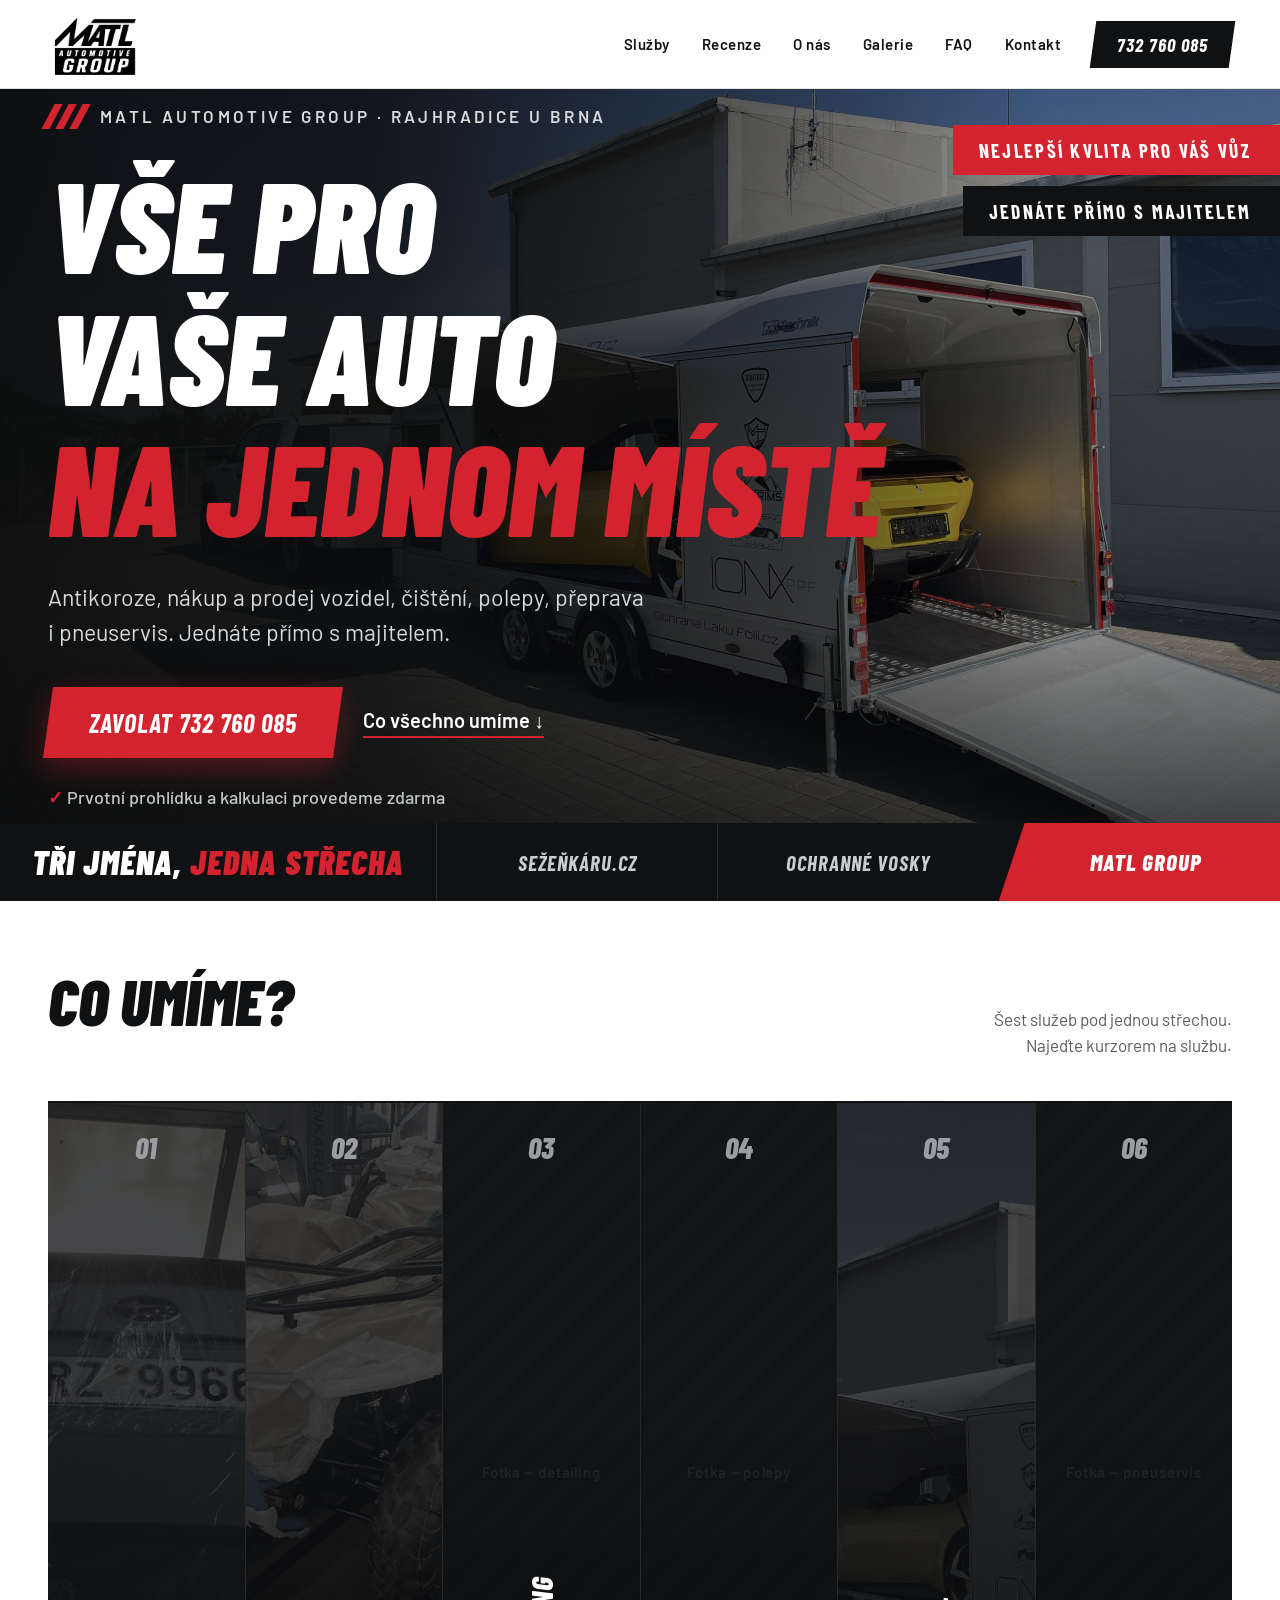
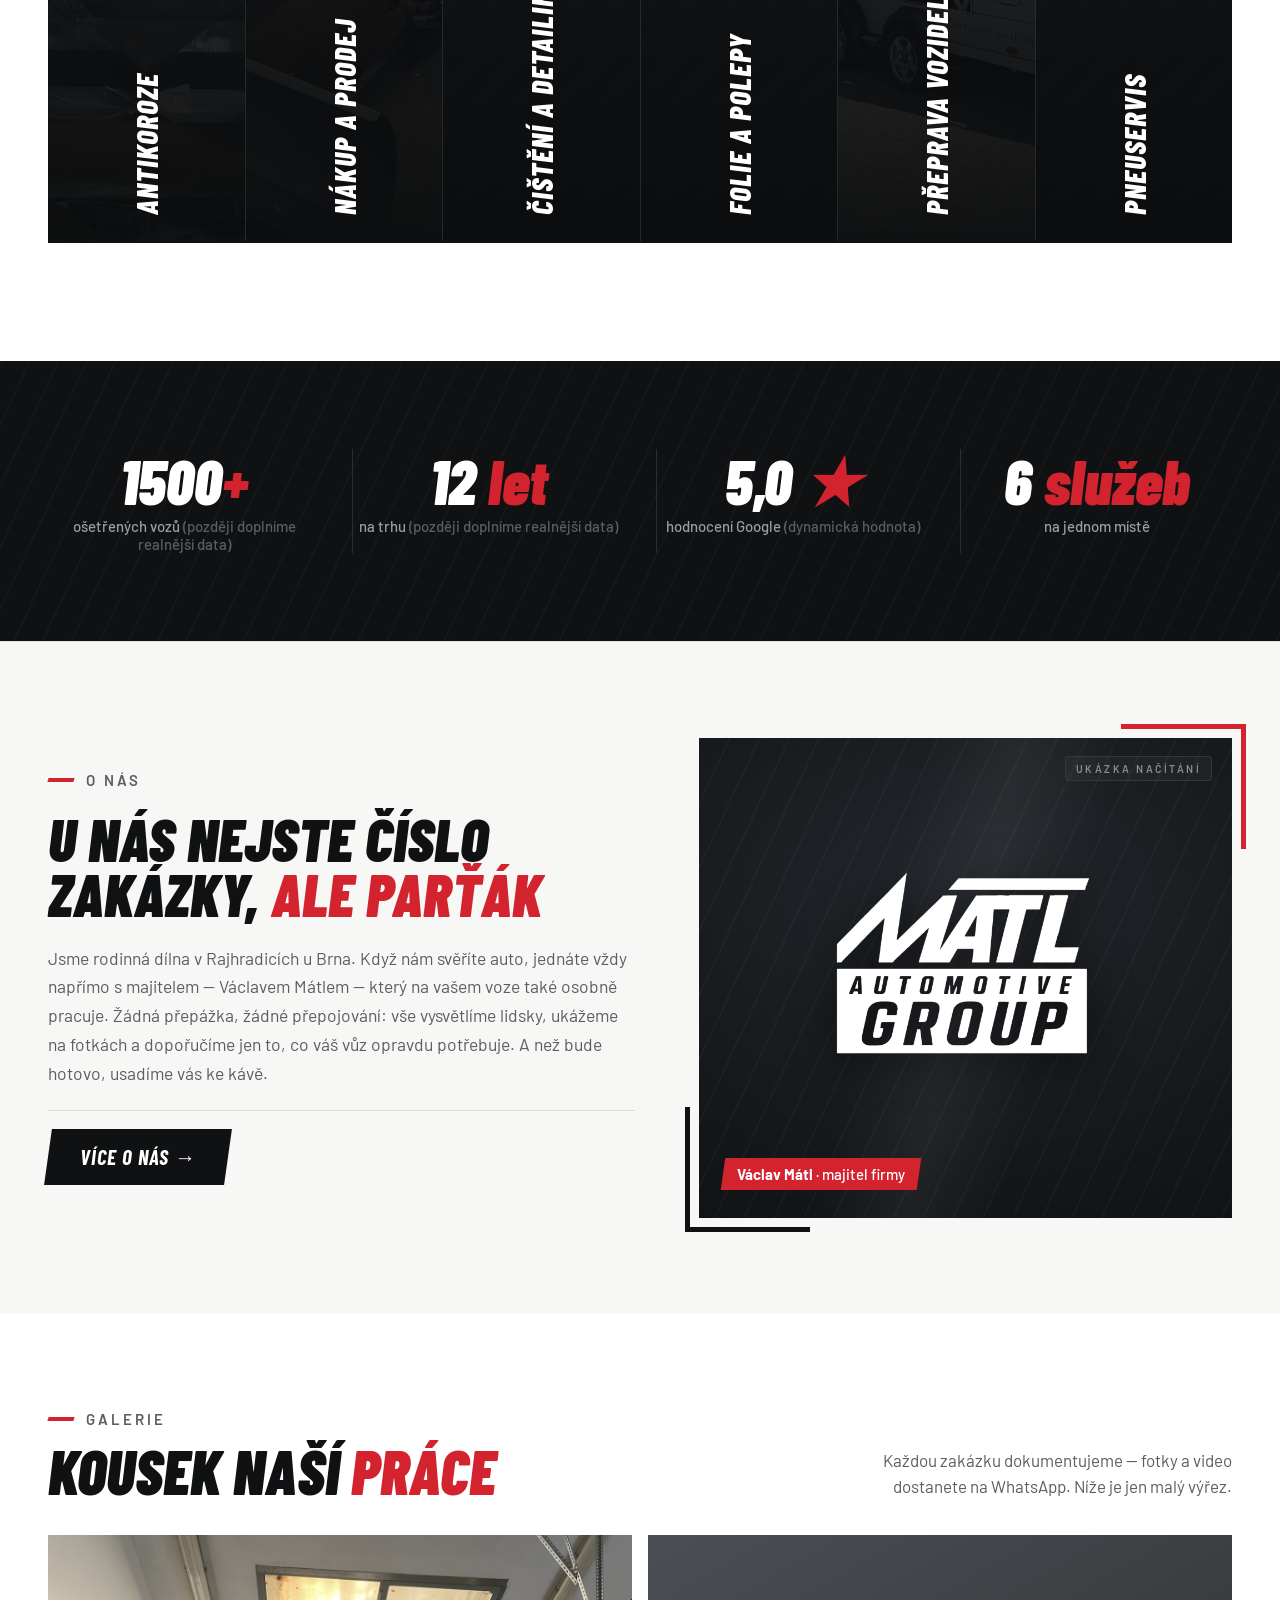
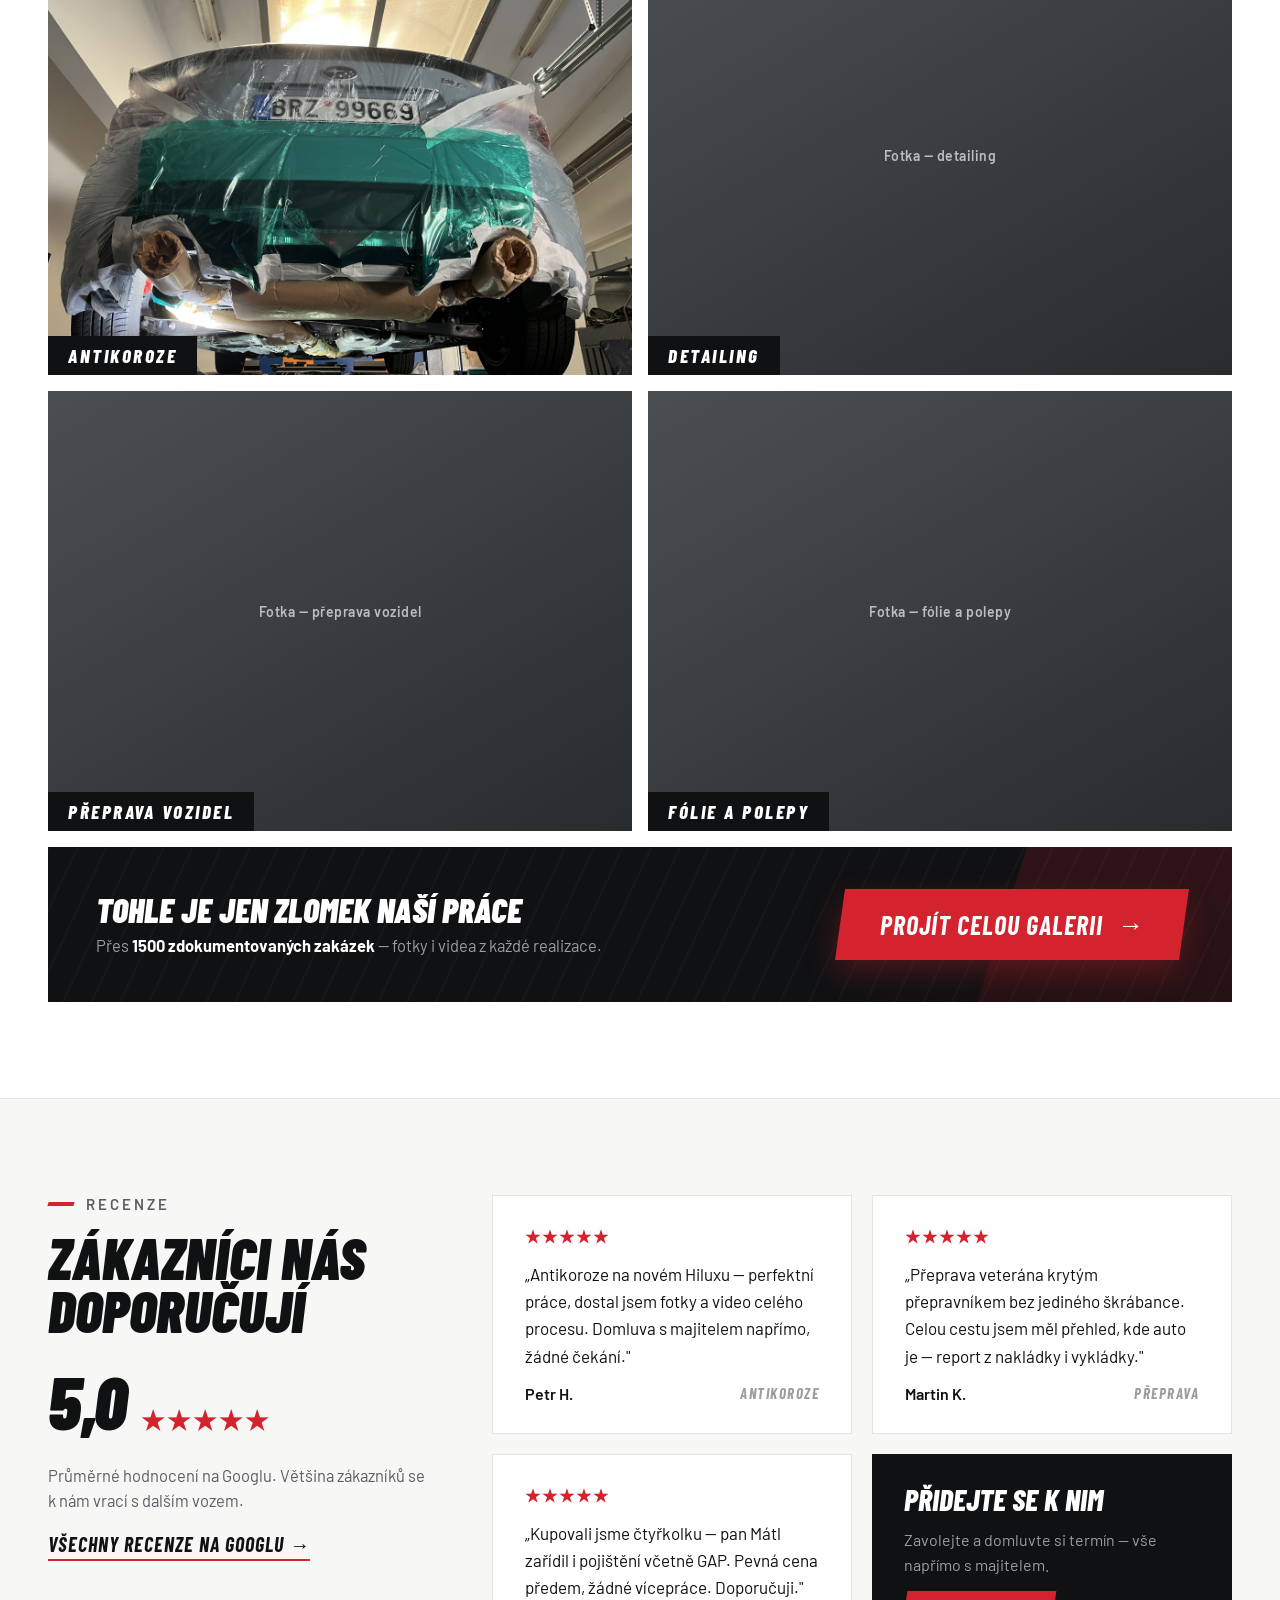
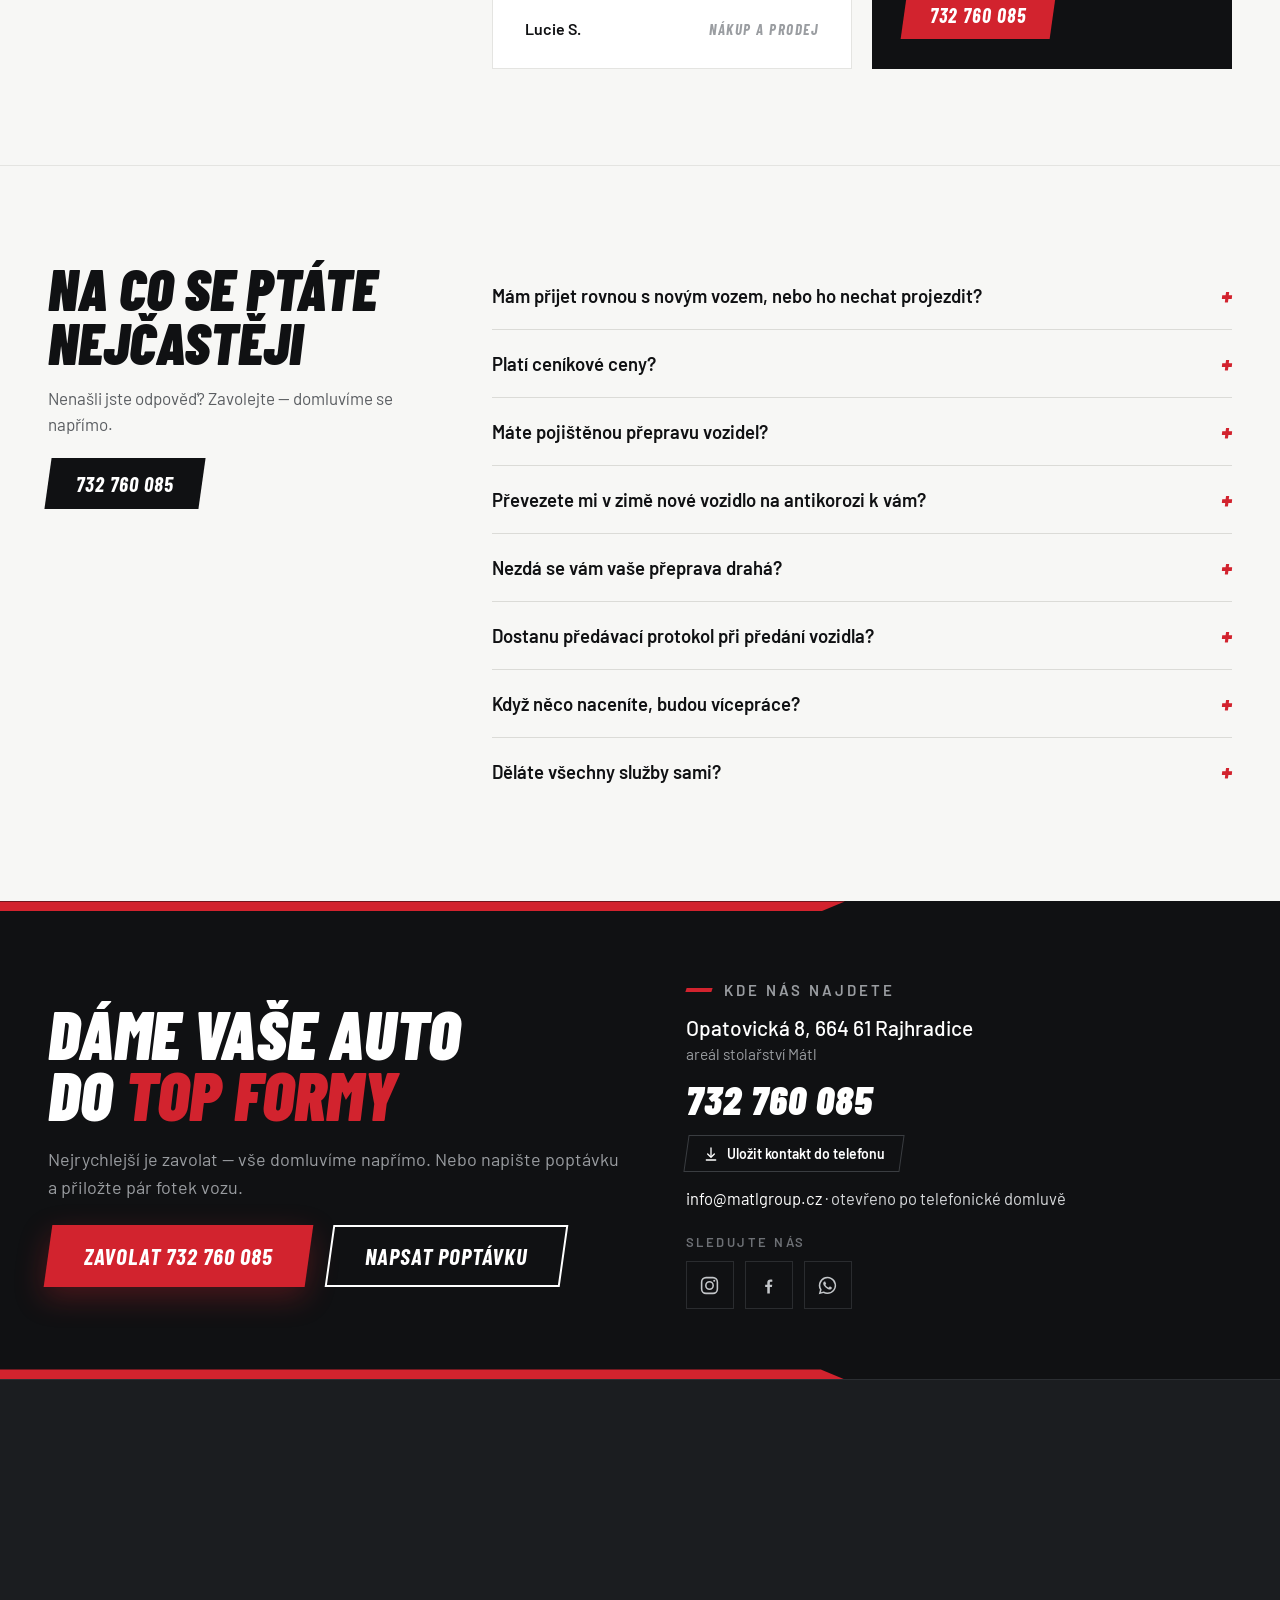
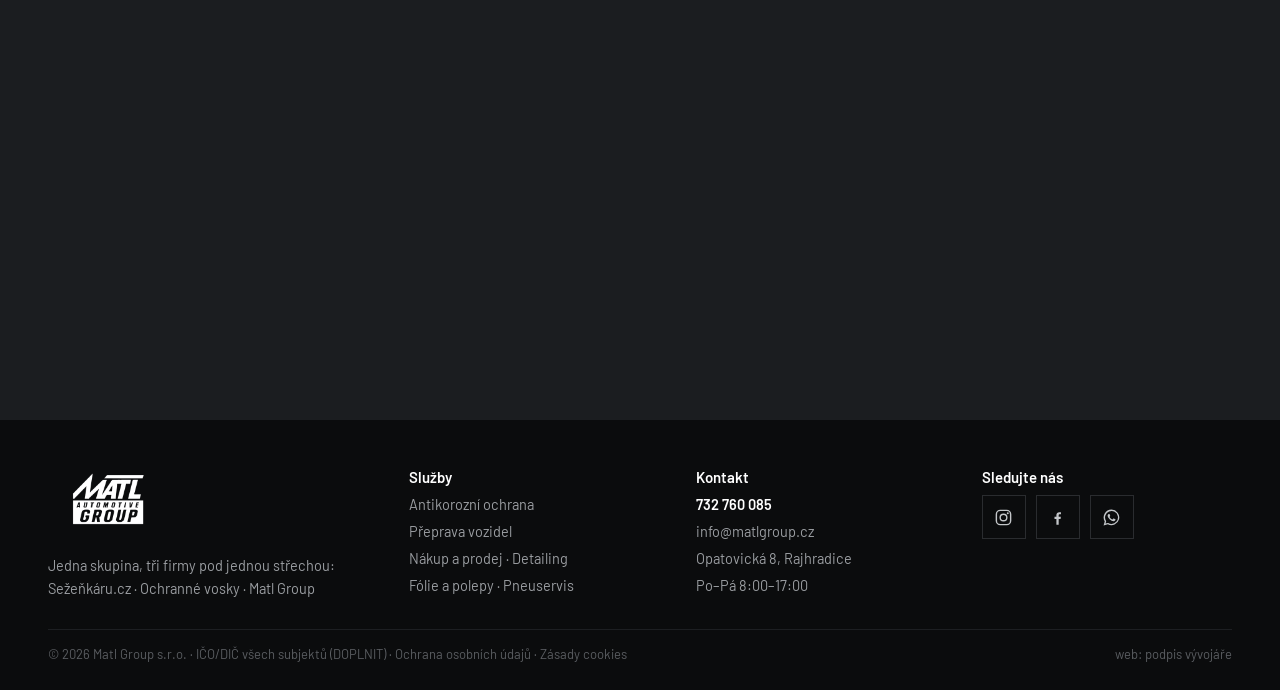
==== commit 37155580: "Real social links, Google reviews, WhatsApp + vCard "Uložit kontakt" - Instagram/Facebook/WhatsApp n" ====
--- a/web/index.html
+++ b/web/index.html
@@ -306,7 +306,7 @@
               <span style="font:700 26px 'Barlow',sans-serif;color:#D2232E;letter-spacing:3px;">★★★★★</span>
             </div>
             <p style="margin:0;font:400 16.5px/1.55 'Barlow',sans-serif;color:#5a5d61;">Průměrné hodnocení na Googlu. Většina zákazníků se k nám vrací s dalším vozem.</p>
-            <a href="https://maps.google.com" style="align-self:flex-start;font:italic 700 20px 'Barlow Condensed',sans-serif;text-transform:uppercase;letter-spacing:1px;color:#101113;border-bottom:2px solid #D2232E;padding-bottom:2px;">Všechny recenze na Googlu →</a>
+            <a href="https://www.google.com/search?hl=en-CZ&amp;sxsrf=APpeQnslcP5nssmN2Im_CagQZBpBkRHyfw:1784548726804&amp;q=Se%C5%BEe%C5%88k%C3%A1ru.cz+s.r.o.+Reviews&amp;si=APenkKm7iecQ4G6P-TsbSMFKIQtv3EFIqRAFw-i8uEbk55Z-_7vVvGlDv38Ul30PzCF2t6HPRJakdM8lppGL6-WREsvGFmX29ut7wzjWFgmmkfP3AJhnnqXagaZVBsfRSp5l7kCRDBX2zUhM-8gM17OWddBpT_DwPA%3D%3D" target="_blank" rel="noopener" style="align-self:flex-start;font:italic 700 20px 'Barlow Condensed',sans-serif;text-transform:uppercase;letter-spacing:1px;color:#101113;border-bottom:2px solid #D2232E;padding-bottom:2px;">Všechny recenze na Googlu →</a>
           </div>
           <div data-reveal="right" style="display:grid;grid-template-columns:1fr 1fr;gap:20px;">
             <div style="background:#fff;border:1px solid #E4E4E1;padding:30px 32px;display:flex;flex-direction:column;gap:14px;transition:transform .35s ease,box-shadow .35s ease;" style-hover="transform:translateY(-6px);box-shadow:0 18px 40px rgba(0,0,0,.12);">
@@ -413,14 +413,14 @@
               <span style="font:400 15.5px 'Barlow',sans-serif;color:#9a9da1;">areál stolařství Mátl</span>
             </div>
             <a href="tel:+420732760085" style="align-self:flex-start;font:italic 900 40px/1 'Barlow Condensed',sans-serif;color:#fff;letter-spacing:1px;">732 760 085</a>
+            <a href="assets/contact/matl-group.vcf" download="Matl-Group.vcf" style="align-self:flex-start;display:inline-flex;align-items:center;font:600 14px 'Barlow',sans-serif;color:#fff;border:1px solid #3a3d41;padding:9px 16px;transform:skewX(-8deg);transition:border-color .25s ease,background .25s ease;" style-hover="border-color:#D2232E;background:#D2232E;"><span style="display:inline-flex;align-items:center;gap:8px;transform:skewX(8deg);"><svg width="16" height="16" viewBox="0 0 24 24" fill="none" stroke="currentColor" stroke-width="2" stroke-linecap="round" stroke-linejoin="round"><path d="M12 3v12"></path><path d="m7 12 5 5 5-5"></path><path d="M5 21h14"></path></svg>Uložit kontakt do telefonu</span></a>
             <span style="font:400 16.5px 'Barlow',sans-serif;color:#d7d9db;"><a href="mailto:info@matlgroup.cz" style="color:#fff;">info@matlgroup.cz</a> · otevřeno po telefonické domluvě</span>
             <div style="display:flex;flex-direction:column;gap:11px;margin-top:10px;">
               <span style="font:600 13px 'Barlow',sans-serif;letter-spacing:2.5px;color:#6d7075;">SLEDUJTE NÁS</span>
               <div style="display:flex;gap:11px;">
-                <a href="https://instagram.com/matlgroup" aria-label="Instagram" style="width:46px;height:46px;display:flex;align-items:center;justify-content:center;border:1px solid #2a2c2f;color:#c3c6c9;transition:border-color .25s ease,color .25s ease,transform .25s ease;" style-hover="border-color:#D2232E;color:#fff;transform:translateY(-3px);"><svg width="21" height="21" viewBox="0 0 24 24" fill="none" stroke="currentColor" stroke-width="1.8"><rect x="3" y="3" width="18" height="18" rx="5"></rect><circle cx="12" cy="12" r="4.2"></circle><circle cx="17.4" cy="6.6" r="1.2" fill="currentColor" stroke="none"></circle></svg></a>
-                <a href="https://facebook.com/matlgroup" aria-label="Facebook" style="width:46px;height:46px;display:flex;align-items:center;justify-content:center;border:1px solid #2a2c2f;color:#c3c6c9;transition:border-color .25s ease,color .25s ease,transform .25s ease;" style-hover="border-color:#D2232E;color:#fff;transform:translateY(-3px);"><svg width="21" height="21" viewBox="0 0 24 24" fill="currentColor"><path d="M13.5 21v-7.2h2.4l.36-2.8H13.5V9.2c0-.81.23-1.36 1.39-1.36h1.48V5.35c-.26-.03-1.14-.11-2.16-.11-2.14 0-3.61 1.31-3.61 3.71v2.05H8.2v2.8h2.4V21h2.9z"></path></svg></a>
-                <a href="https://youtube.com/@matlgroup" aria-label="YouTube" style="width:46px;height:46px;display:flex;align-items:center;justify-content:center;border:1px solid #2a2c2f;color:#c3c6c9;transition:border-color .25s ease,color .25s ease,transform .25s ease;" style-hover="border-color:#D2232E;color:#fff;transform:translateY(-3px);"><svg width="22" height="22" viewBox="0 0 24 24" fill="currentColor"><path d="M21.6 7.2a2.5 2.5 0 0 0-1.76-1.77C18.28 5 12 5 12 5s-6.28 0-7.84.43A2.5 2.5 0 0 0 2.4 7.2 26 26 0 0 0 2 12a26 26 0 0 0 .4 4.8 2.5 2.5 0 0 0 1.76 1.77C5.72 19 12 19 12 19s6.28 0 7.84-.43a2.5 2.5 0 0 0 1.76-1.77A26 26 0 0 0 22 12a26 26 0 0 0-.4-4.8zM10 15.2V8.8l5.2 3.2-5.2 3.2z"></path></svg></a>
-                <a href="https://wa.me/420732760085" aria-label="WhatsApp" style="width:46px;height:46px;display:flex;align-items:center;justify-content:center;border:1px solid #2a2c2f;color:#c3c6c9;transition:border-color .25s ease,color .25s ease,transform .25s ease;" style-hover="border-color:#D2232E;color:#fff;transform:translateY(-3px);"><svg width="21" height="21" viewBox="0 0 24 24" fill="currentColor"><path d="M12 2a9.9 9.9 0 0 0-8.55 14.9L2 22l5.25-1.38A9.9 9.9 0 1 0 12 2zm0 18.1a8.1 8.1 0 0 1-4.13-1.13l-.3-.18-3.06.8.82-2.99-.2-.31A8.14 8.14 0 1 1 12 20.1zm4.46-6.07c-.24-.12-1.44-.71-1.66-.79s-.39-.12-.55.12-.63.79-.77.95-.28.18-.53.06a6.65 6.65 0 0 1-1.96-1.21 7.35 7.35 0 0 1-1.35-1.68c-.14-.24 0-.37.11-.5s.24-.28.37-.42a1.68 1.68 0 0 0 .24-.41.45.45 0 0 0 0-.43c-.06-.12-.55-1.32-.75-1.81s-.4-.42-.55-.42h-.47a.9.9 0 0 0-.65.3 2.72 2.72 0 0 0-.85 2 4.72 4.72 0 0 0 1 2.52 10.85 10.85 0 0 0 4.15 3.67 14 14 0 0 0 1.39.51 3.35 3.35 0 0 0 1.53.1 2.5 2.5 0 0 0 1.64-1.16 2 2 0 0 0 .14-1.16c-.06-.1-.22-.16-.46-.28z"></path></svg></a>
+                <a href="https://www.instagram.com/matl.group/" target="_blank" rel="noopener" aria-label="Instagram" style="width:46px;height:46px;display:flex;align-items:center;justify-content:center;border:1px solid #2a2c2f;color:#c3c6c9;transition:border-color .25s ease,color .25s ease,transform .25s ease;" style-hover="border-color:#D2232E;color:#fff;transform:translateY(-3px);"><svg width="21" height="21" viewBox="0 0 24 24" fill="none" stroke="currentColor" stroke-width="1.8"><rect x="3" y="3" width="18" height="18" rx="5"></rect><circle cx="12" cy="12" r="4.2"></circle><circle cx="17.4" cy="6.6" r="1.2" fill="currentColor" stroke="none"></circle></svg></a>
+                <a href="https://www.facebook.com/sezenkarucz/?locale=cs_CZ" target="_blank" rel="noopener" aria-label="Facebook" style="width:46px;height:46px;display:flex;align-items:center;justify-content:center;border:1px solid #2a2c2f;color:#c3c6c9;transition:border-color .25s ease,color .25s ease,transform .25s ease;" style-hover="border-color:#D2232E;color:#fff;transform:translateY(-3px);"><svg width="21" height="21" viewBox="0 0 24 24" fill="currentColor"><path d="M13.5 21v-7.2h2.4l.36-2.8H13.5V9.2c0-.81.23-1.36 1.39-1.36h1.48V5.35c-.26-.03-1.14-.11-2.16-.11-2.14 0-3.61 1.31-3.61 3.71v2.05H8.2v2.8h2.4V21h2.9z"></path></svg></a>
+                <a href="https://wa.me/420732760085" target="_blank" rel="noopener" aria-label="WhatsApp" style="width:46px;height:46px;display:flex;align-items:center;justify-content:center;border:1px solid #2a2c2f;color:#c3c6c9;transition:border-color .25s ease,color .25s ease,transform .25s ease;" style-hover="border-color:#D2232E;color:#fff;transform:translateY(-3px);"><svg width="21" height="21" viewBox="0 0 24 24" fill="currentColor"><path d="M12 2a9.9 9.9 0 0 0-8.55 14.9L2 22l5.25-1.38A9.9 9.9 0 1 0 12 2zm0 18.1a8.1 8.1 0 0 1-4.13-1.13l-.3-.18-3.06.8.82-2.99-.2-.31A8.14 8.14 0 1 1 12 20.1zm4.46-6.07c-.24-.12-1.44-.71-1.66-.79s-.39-.12-.55.12-.63.79-.77.95-.28.18-.53.06a6.65 6.65 0 0 1-1.96-1.21 7.35 7.35 0 0 1-1.35-1.68c-.14-.24 0-.37.11-.5s.24-.28.37-.42a1.68 1.68 0 0 0 .24-.41.45.45 0 0 0 0-.43c-.06-.12-.55-1.32-.75-1.81s-.4-.42-.55-.42h-.47a.9.9 0 0 0-.65.3 2.72 2.72 0 0 0-.85 2 4.72 4.72 0 0 0 1 2.52 10.85 10.85 0 0 0 4.15 3.67 14 14 0 0 0 1.39.51 3.35 3.35 0 0 0 1.53.1 2.5 2.5 0 0 0 1.64-1.16 2 2 0 0 0 .14-1.16c-.06-.1-.22-.16-.46-.28z"></path></svg></a>
               </div>
             </div>
           </div>
@@ -459,10 +459,9 @@
           <div style="display:flex;flex-direction:column;gap:9px;">
             <strong style="font:600 15px 'Barlow',sans-serif;color:#fff;">Sledujte nás</strong>
             <div style="display:flex;gap:10px;">
-              <a href="#" aria-label="Instagram" style="width:42px;height:42px;display:flex;align-items:center;justify-content:center;border:1px solid #2a2c2f;color:#c3c6c9;transition:border-color .25s ease,color .25s ease,transform .25s ease;" style-hover="border-color:#D2232E;color:#fff;transform:translateY(-3px);"><svg width="19" height="19" viewBox="0 0 24 24" fill="none" stroke="currentColor" stroke-width="1.8"><rect x="3" y="3" width="18" height="18" rx="5"></rect><circle cx="12" cy="12" r="4.2"></circle><circle cx="17.4" cy="6.6" r="1.2" fill="currentColor" stroke="none"></circle></svg></a>
-              <a href="#" aria-label="Facebook" style="width:42px;height:42px;display:flex;align-items:center;justify-content:center;border:1px solid #2a2c2f;color:#c3c6c9;transition:border-color .25s ease,color .25s ease,transform .25s ease;" style-hover="border-color:#D2232E;color:#fff;transform:translateY(-3px);"><svg width="19" height="19" viewBox="0 0 24 24" fill="currentColor"><path d="M13.5 21v-7.2h2.4l.36-2.8H13.5V9.2c0-.81.23-1.36 1.39-1.36h1.48V5.35c-.26-.03-1.14-.11-2.16-.11-2.14 0-3.61 1.31-3.61 3.71v2.05H8.2v2.8h2.4V21h2.9z"></path></svg></a>
-              <a href="#" aria-label="YouTube" style="width:42px;height:42px;display:flex;align-items:center;justify-content:center;border:1px solid #2a2c2f;color:#c3c6c9;transition:border-color .25s ease,color .25s ease,transform .25s ease;" style-hover="border-color:#D2232E;color:#fff;transform:translateY(-3px);"><svg width="20" height="20" viewBox="0 0 24 24" fill="currentColor"><path d="M21.6 7.2a2.5 2.5 0 0 0-1.76-1.77C18.28 5 12 5 12 5s-6.28 0-7.84.43A2.5 2.5 0 0 0 2.4 7.2 26 26 0 0 0 2 12a26 26 0 0 0 .4 4.8 2.5 2.5 0 0 0 1.76 1.77C5.72 19 12 19 12 19s6.28 0 7.84-.43a2.5 2.5 0 0 0 1.76-1.77A26 26 0 0 0 22 12a26 26 0 0 0-.4-4.8zM10 15.2V8.8l5.2 3.2-5.2 3.2z"></path></svg></a>
-              <a href="https://wa.me/420732760085" aria-label="WhatsApp" style="width:42px;height:42px;display:flex;align-items:center;justify-content:center;border:1px solid #2a2c2f;color:#c3c6c9;transition:border-color .25s ease,color .25s ease,transform .25s ease;" style-hover="border-color:#D2232E;color:#fff;transform:translateY(-3px);"><svg width="19" height="19" viewBox="0 0 24 24" fill="currentColor"><path d="M12 2a9.9 9.9 0 0 0-8.55 14.9L2 22l5.25-1.38A9.9 9.9 0 1 0 12 2zm0 18.1a8.1 8.1 0 0 1-4.13-1.13l-.3-.18-3.06.8.82-2.99-.2-.31A8.14 8.14 0 1 1 12 20.1zm4.46-6.07c-.24-.12-1.44-.71-1.66-.79s-.39-.12-.55.12-.63.79-.77.95-.28.18-.53.06a6.65 6.65 0 0 1-1.96-1.21 7.35 7.35 0 0 1-1.35-1.68c-.14-.24 0-.37.11-.5s.24-.28.37-.42a1.68 1.68 0 0 0 .24-.41.45.45 0 0 0 0-.43c-.06-.12-.55-1.32-.75-1.81s-.4-.42-.55-.42h-.47a.9.9 0 0 0-.65.3 2.72 2.72 0 0 0-.85 2 4.72 4.72 0 0 0 1 2.52 10.85 10.85 0 0 0 4.15 3.67 14 14 0 0 0 1.39.51 3.35 3.35 0 0 0 1.53.1 2.5 2.5 0 0 0 1.64-1.16 2 2 0 0 0 .14-1.16c-.06-.1-.22-.16-.46-.28z"></path></svg></a>
+              <a href="https://www.instagram.com/matl.group/" target="_blank" rel="noopener" aria-label="Instagram" style="width:42px;height:42px;display:flex;align-items:center;justify-content:center;border:1px solid #2a2c2f;color:#c3c6c9;transition:border-color .25s ease,color .25s ease,transform .25s ease;" style-hover="border-color:#D2232E;color:#fff;transform:translateY(-3px);"><svg width="19" height="19" viewBox="0 0 24 24" fill="none" stroke="currentColor" stroke-width="1.8"><rect x="3" y="3" width="18" height="18" rx="5"></rect><circle cx="12" cy="12" r="4.2"></circle><circle cx="17.4" cy="6.6" r="1.2" fill="currentColor" stroke="none"></circle></svg></a>
+              <a href="https://www.facebook.com/sezenkarucz/?locale=cs_CZ" target="_blank" rel="noopener" aria-label="Facebook" style="width:42px;height:42px;display:flex;align-items:center;justify-content:center;border:1px solid #2a2c2f;color:#c3c6c9;transition:border-color .25s ease,color .25s ease,transform .25s ease;" style-hover="border-color:#D2232E;color:#fff;transform:translateY(-3px);"><svg width="19" height="19" viewBox="0 0 24 24" fill="currentColor"><path d="M13.5 21v-7.2h2.4l.36-2.8H13.5V9.2c0-.81.23-1.36 1.39-1.36h1.48V5.35c-.26-.03-1.14-.11-2.16-.11-2.14 0-3.61 1.31-3.61 3.71v2.05H8.2v2.8h2.4V21h2.9z"></path></svg></a>
+              <a href="https://wa.me/420732760085" target="_blank" rel="noopener" aria-label="WhatsApp" style="width:42px;height:42px;display:flex;align-items:center;justify-content:center;border:1px solid #2a2c2f;color:#c3c6c9;transition:border-color .25s ease,color .25s ease,transform .25s ease;" style-hover="border-color:#D2232E;color:#fff;transform:translateY(-3px);"><svg width="19" height="19" viewBox="0 0 24 24" fill="currentColor"><path d="M12 2a9.9 9.9 0 0 0-8.55 14.9L2 22l5.25-1.38A9.9 9.9 0 1 0 12 2zm0 18.1a8.1 8.1 0 0 1-4.13-1.13l-.3-.18-3.06.8.82-2.99-.2-.31A8.14 8.14 0 1 1 12 20.1zm4.46-6.07c-.24-.12-1.44-.71-1.66-.79s-.39-.12-.55.12-.63.79-.77.95-.28.18-.53.06a6.65 6.65 0 0 1-1.96-1.21 7.35 7.35 0 0 1-1.35-1.68c-.14-.24 0-.37.11-.5s.24-.28.37-.42a1.68 1.68 0 0 0 .24-.41.45.45 0 0 0 0-.43c-.06-.12-.55-1.32-.75-1.81s-.4-.42-.55-.42h-.47a.9.9 0 0 0-.65.3 2.72 2.72 0 0 0-.85 2 4.72 4.72 0 0 0 1 2.52 10.85 10.85 0 0 0 4.15 3.67 14 14 0 0 0 1.39.51 3.35 3.35 0 0 0 1.53.1 2.5 2.5 0 0 0 1.64-1.16 2 2 0 0 0 .14-1.16c-.06-.1-.22-.16-.46-.28z"></path></svg></a>
             </div>
           </div>
         </div>
@@ -709,7 +708,7 @@
           </div>
         </div>
         <div style="padding:8px 20px 0;">
-          <a href="https://maps.google.com" style="font:italic 700 18px 'Barlow Condensed',sans-serif;text-transform:uppercase;letter-spacing:1px;color:#101113;border-bottom:2px solid #D2232E;padding-bottom:2px;">Všechny recenze na Googlu →</a>
+          <a href="https://www.google.com/search?hl=en-CZ&amp;sxsrf=APpeQnslcP5nssmN2Im_CagQZBpBkRHyfw:1784548726804&amp;q=Se%C5%BEe%C5%88k%C3%A1ru.cz+s.r.o.+Reviews&amp;si=APenkKm7iecQ4G6P-TsbSMFKIQtv3EFIqRAFw-i8uEbk55Z-_7vVvGlDv38Ul30PzCF2t6HPRJakdM8lppGL6-WREsvGFmX29ut7wzjWFgmmkfP3AJhnnqXagaZVBsfRSp5l7kCRDBX2zUhM-8gM17OWddBpT_DwPA%3D%3D" target="_blank" rel="noopener" style="font:italic 700 18px 'Barlow Condensed',sans-serif;text-transform:uppercase;letter-spacing:1px;color:#101113;border-bottom:2px solid #D2232E;padding-bottom:2px;">Všechny recenze na Googlu →</a>
         </div>
       </section>
 
@@ -758,6 +757,7 @@
           <div style="display:flex;flex-direction:column;gap:12px;margin:4px 6px 0;">
             <a href="tel:+420732760085" style="display:flex;align-items:center;justify-content:center;height:54px;background:#D2232E;color:#fff;font:italic 700 21px 'Barlow Condensed',sans-serif;text-transform:uppercase;letter-spacing:1px;transform:skewX(-8deg);box-shadow:0 10px 30px rgba(210,35,46,.3);" style-hover="background:#b81c26;"><span style="display:inline-block;transform:skewX(8deg);">Zavolat 732 760 085</span></a>
             <a href="Antikoroze.dc.html#poptavka" style="display:flex;align-items:center;justify-content:center;height:50px;border:2px solid #fff;color:#fff;font:italic 700 20px 'Barlow Condensed',sans-serif;text-transform:uppercase;letter-spacing:1px;transform:skewX(-8deg);" style-hover="background:#D2232E;border-color:#D2232E;"><span style="display:inline-block;transform:skewX(8deg);">Napsat poptávku</span></a>
+            <a href="assets/contact/matl-group.vcf" download="Matl-Group.vcf" style="display:flex;align-items:center;justify-content:center;height:46px;border:1px solid #3a3d41;color:#fff;font:600 15px 'Barlow',sans-serif;transform:skewX(-8deg);transition:border-color .25s ease,background .25s ease;" style-hover="border-color:#D2232E;background:#D2232E;"><span style="display:inline-flex;align-items:center;gap:8px;transform:skewX(8deg);"><svg width="16" height="16" viewBox="0 0 24 24" fill="none" stroke="currentColor" stroke-width="2" stroke-linecap="round" stroke-linejoin="round"><path d="M12 3v12"></path><path d="m7 12 5 5 5-5"></path><path d="M5 21h14"></path></svg>Uložit kontakt do telefonu</span></a>
           </div>
           <div style="display:flex;flex-direction:column;gap:6px;font:400 14.5px/1.5 'Barlow',sans-serif;color:#d7d9db;margin-top:4px;">
             <span>Opatovická 8, 664 61 Rajhradice · areál stolařství Mátl</span>
@@ -766,10 +766,9 @@
           <div style="display:flex;flex-direction:column;gap:10px;margin-top:8px;">
             <span style="font:600 12.5px 'Barlow',sans-serif;letter-spacing:2.5px;color:#6d7075;">SLEDUJTE NÁS</span>
             <div style="display:flex;gap:10px;">
-              <a href="https://instagram.com/matlgroup" aria-label="Instagram" style="width:46px;height:46px;display:flex;align-items:center;justify-content:center;border:1px solid #2a2c2f;color:#c3c6c9;" style-hover="border-color:#D2232E;color:#fff;"><svg width="21" height="21" viewBox="0 0 24 24" fill="none" stroke="currentColor" stroke-width="1.8"><rect x="3" y="3" width="18" height="18" rx="5"></rect><circle cx="12" cy="12" r="4.2"></circle><circle cx="17.4" cy="6.6" r="1.2" fill="currentColor" stroke="none"></circle></svg></a>
-              <a href="https://facebook.com/matlgroup" aria-label="Facebook" style="width:46px;height:46px;display:flex;align-items:center;justify-content:center;border:1px solid #2a2c2f;color:#c3c6c9;" style-hover="border-color:#D2232E;color:#fff;"><svg width="21" height="21" viewBox="0 0 24 24" fill="currentColor"><path d="M13.5 21v-7.2h2.4l.36-2.8H13.5V9.2c0-.81.23-1.36 1.39-1.36h1.48V5.35c-.26-.03-1.14-.11-2.16-.11-2.14 0-3.61 1.31-3.61 3.71v2.05H8.2v2.8h2.4V21h2.9z"></path></svg></a>
-              <a href="https://youtube.com/@matlgroup" aria-label="YouTube" style="width:46px;height:46px;display:flex;align-items:center;justify-content:center;border:1px solid #2a2c2f;color:#c3c6c9;" style-hover="border-color:#D2232E;color:#fff;"><svg width="22" height="22" viewBox="0 0 24 24" fill="currentColor"><path d="M21.6 7.2a2.5 2.5 0 0 0-1.76-1.77C18.28 5 12 5 12 5s-6.28 0-7.84.43A2.5 2.5 0 0 0 2.4 7.2 26 26 0 0 0 2 12a26 26 0 0 0 .4 4.8 2.5 2.5 0 0 0 1.76 1.77C5.72 19 12 19 12 19s6.28 0 7.84-.43a2.5 2.5 0 0 0 1.76-1.77A26 26 0 0 0 22 12a26 26 0 0 0-.4-4.8zM10 15.2V8.8l5.2 3.2-5.2 3.2z"></path></svg></a>
-              <a href="https://wa.me/420732760085" aria-label="WhatsApp" style="width:46px;height:46px;display:flex;align-items:center;justify-content:center;border:1px solid #2a2c2f;color:#c3c6c9;" style-hover="border-color:#D2232E;color:#fff;"><svg width="21" height="21" viewBox="0 0 24 24" fill="currentColor"><path d="M12 2a9.9 9.9 0 0 0-8.55 14.9L2 22l5.25-1.38A9.9 9.9 0 1 0 12 2zm0 18.1a8.1 8.1 0 0 1-4.13-1.13l-.3-.18-3.06.8.82-2.99-.2-.31A8.14 8.14 0 1 1 12 20.1zm4.46-6.07c-.24-.12-1.44-.71-1.66-.79s-.39-.12-.55.12-.63.79-.77.95-.28.18-.53.06a6.65 6.65 0 0 1-1.96-1.21 7.35 7.35 0 0 1-1.35-1.68c-.14-.24 0-.37.11-.5s.24-.28.37-.42a1.68 1.68 0 0 0 .24-.41.45.45 0 0 0 0-.43c-.06-.12-.55-1.32-.75-1.81s-.4-.42-.55-.42h-.47a.9.9 0 0 0-.65.3 2.72 2.72 0 0 0-.85 2 4.72 4.72 0 0 0 1 2.52 10.85 10.85 0 0 0 4.15 3.67 14 14 0 0 0 1.39.51 3.35 3.35 0 0 0 1.53.1 2.5 2.5 0 0 0 1.64-1.16 2 2 0 0 0 .14-1.16c-.06-.1-.22-.16-.46-.28z"></path></svg></a>
+              <a href="https://www.instagram.com/matl.group/" target="_blank" rel="noopener" aria-label="Instagram" style="width:46px;height:46px;display:flex;align-items:center;justify-content:center;border:1px solid #2a2c2f;color:#c3c6c9;" style-hover="border-color:#D2232E;color:#fff;"><svg width="21" height="21" viewBox="0 0 24 24" fill="none" stroke="currentColor" stroke-width="1.8"><rect x="3" y="3" width="18" height="18" rx="5"></rect><circle cx="12" cy="12" r="4.2"></circle><circle cx="17.4" cy="6.6" r="1.2" fill="currentColor" stroke="none"></circle></svg></a>
+              <a href="https://www.facebook.com/sezenkarucz/?locale=cs_CZ" target="_blank" rel="noopener" aria-label="Facebook" style="width:46px;height:46px;display:flex;align-items:center;justify-content:center;border:1px solid #2a2c2f;color:#c3c6c9;" style-hover="border-color:#D2232E;color:#fff;"><svg width="21" height="21" viewBox="0 0 24 24" fill="currentColor"><path d="M13.5 21v-7.2h2.4l.36-2.8H13.5V9.2c0-.81.23-1.36 1.39-1.36h1.48V5.35c-.26-.03-1.14-.11-2.16-.11-2.14 0-3.61 1.31-3.61 3.71v2.05H8.2v2.8h2.4V21h2.9z"></path></svg></a>
+              <a href="https://wa.me/420732760085" target="_blank" rel="noopener" aria-label="WhatsApp" style="width:46px;height:46px;display:flex;align-items:center;justify-content:center;border:1px solid #2a2c2f;color:#c3c6c9;" style-hover="border-color:#D2232E;color:#fff;"><svg width="21" height="21" viewBox="0 0 24 24" fill="currentColor"><path d="M12 2a9.9 9.9 0 0 0-8.55 14.9L2 22l5.25-1.38A9.9 9.9 0 1 0 12 2zm0 18.1a8.1 8.1 0 0 1-4.13-1.13l-.3-.18-3.06.8.82-2.99-.2-.31A8.14 8.14 0 1 1 12 20.1zm4.46-6.07c-.24-.12-1.44-.71-1.66-.79s-.39-.12-.55.12-.63.79-.77.95-.28.18-.53.06a6.65 6.65 0 0 1-1.96-1.21 7.35 7.35 0 0 1-1.35-1.68c-.14-.24 0-.37.11-.5s.24-.28.37-.42a1.68 1.68 0 0 0 .24-.41.45.45 0 0 0 0-.43c-.06-.12-.55-1.32-.75-1.81s-.4-.42-.55-.42h-.47a.9.9 0 0 0-.65.3 2.72 2.72 0 0 0-.85 2 4.72 4.72 0 0 0 1 2.52 10.85 10.85 0 0 0 4.15 3.67 14 14 0 0 0 1.39.51 3.35 3.35 0 0 0 1.53.1 2.5 2.5 0 0 0 1.64-1.16 2 2 0 0 0 .14-1.16c-.06-.1-.22-.16-.46-.28z"></path></svg></a>
             </div>
           </div>
         </div>
@@ -807,10 +806,9 @@
             </div>
           </div>
           <div style="display:flex;gap:10px;">
-            <a href="#" aria-label="Instagram" style="width:44px;height:44px;display:flex;align-items:center;justify-content:center;border:1px solid #2a2c2f;color:#c3c6c9;" style-hover="border-color:#D2232E;color:#fff;"><svg width="19" height="19" viewBox="0 0 24 24" fill="none" stroke="currentColor" stroke-width="1.8"><rect x="3" y="3" width="18" height="18" rx="5"></rect><circle cx="12" cy="12" r="4.2"></circle><circle cx="17.4" cy="6.6" r="1.2" fill="currentColor" stroke="none"></circle></svg></a>
-            <a href="#" aria-label="Facebook" style="width:44px;height:44px;display:flex;align-items:center;justify-content:center;border:1px solid #2a2c2f;color:#c3c6c9;" style-hover="border-color:#D2232E;color:#fff;"><svg width="19" height="19" viewBox="0 0 24 24" fill="currentColor"><path d="M13.5 21v-7.2h2.4l.36-2.8H13.5V9.2c0-.81.23-1.36 1.39-1.36h1.48V5.35c-.26-.03-1.14-.11-2.16-.11-2.14 0-3.61 1.31-3.61 3.71v2.05H8.2v2.8h2.4V21h2.9z"></path></svg></a>
-            <a href="#" aria-label="YouTube" style="width:44px;height:44px;display:flex;align-items:center;justify-content:center;border:1px solid #2a2c2f;color:#c3c6c9;" style-hover="border-color:#D2232E;color:#fff;"><svg width="20" height="20" viewBox="0 0 24 24" fill="currentColor"><path d="M21.6 7.2a2.5 2.5 0 0 0-1.76-1.77C18.28 5 12 5 12 5s-6.28 0-7.84.43A2.5 2.5 0 0 0 2.4 7.2 26 26 0 0 0 2 12a26 26 0 0 0 .4 4.8 2.5 2.5 0 0 0 1.76 1.77C5.72 19 12 19 12 19s6.28 0 7.84-.43a2.5 2.5 0 0 0 1.76-1.77A26 26 0 0 0 22 12a26 26 0 0 0-.4-4.8zM10 15.2V8.8l5.2 3.2-5.2 3.2z"></path></svg></a>
-            <a href="https://wa.me/420732760085" aria-label="WhatsApp" style="width:44px;height:44px;display:flex;align-items:center;justify-content:center;border:1px solid #2a2c2f;color:#c3c6c9;" style-hover="border-color:#D2232E;color:#fff;"><svg width="19" height="19" viewBox="0 0 24 24" fill="currentColor"><path d="M12 2a9.9 9.9 0 0 0-8.55 14.9L2 22l5.25-1.38A9.9 9.9 0 1 0 12 2zm0 18.1a8.1 8.1 0 0 1-4.13-1.13l-.3-.18-3.06.8.82-2.99-.2-.31A8.14 8.14 0 1 1 12 20.1zm4.46-6.07c-.24-.12-1.44-.71-1.66-.79s-.39-.12-.55.12-.63.79-.77.95-.28.18-.53.06a6.65 6.65 0 0 1-1.96-1.21 7.35 7.35 0 0 1-1.35-1.68c-.14-.24 0-.37.11-.5s.24-.28.37-.42a1.68 1.68 0 0 0 .24-.41.45.45 0 0 0 0-.43c-.06-.12-.55-1.32-.75-1.81s-.4-.42-.55-.42h-.47a.9.9 0 0 0-.65.3 2.72 2.72 0 0 0-.85 2 4.72 4.72 0 0 0 1 2.52 10.85 10.85 0 0 0 4.15 3.67 14 14 0 0 0 1.39.51 3.35 3.35 0 0 0 1.53.1 2.5 2.5 0 0 0 1.64-1.16 2 2 0 0 0 .14-1.16c-.06-.1-.22-.16-.46-.28z"></path></svg></a>
+            <a href="https://www.instagram.com/matl.group/" target="_blank" rel="noopener" aria-label="Instagram" style="width:44px;height:44px;display:flex;align-items:center;justify-content:center;border:1px solid #2a2c2f;color:#c3c6c9;" style-hover="border-color:#D2232E;color:#fff;"><svg width="19" height="19" viewBox="0 0 24 24" fill="none" stroke="currentColor" stroke-width="1.8"><rect x="3" y="3" width="18" height="18" rx="5"></rect><circle cx="12" cy="12" r="4.2"></circle><circle cx="17.4" cy="6.6" r="1.2" fill="currentColor" stroke="none"></circle></svg></a>
+            <a href="https://www.facebook.com/sezenkarucz/?locale=cs_CZ" target="_blank" rel="noopener" aria-label="Facebook" style="width:44px;height:44px;display:flex;align-items:center;justify-content:center;border:1px solid #2a2c2f;color:#c3c6c9;" style-hover="border-color:#D2232E;color:#fff;"><svg width="19" height="19" viewBox="0 0 24 24" fill="currentColor"><path d="M13.5 21v-7.2h2.4l.36-2.8H13.5V9.2c0-.81.23-1.36 1.39-1.36h1.48V5.35c-.26-.03-1.14-.11-2.16-.11-2.14 0-3.61 1.31-3.61 3.71v2.05H8.2v2.8h2.4V21h2.9z"></path></svg></a>
+            <a href="https://wa.me/420732760085" target="_blank" rel="noopener" aria-label="WhatsApp" style="width:44px;height:44px;display:flex;align-items:center;justify-content:center;border:1px solid #2a2c2f;color:#c3c6c9;" style-hover="border-color:#D2232E;color:#fff;"><svg width="19" height="19" viewBox="0 0 24 24" fill="currentColor"><path d="M12 2a9.9 9.9 0 0 0-8.55 14.9L2 22l5.25-1.38A9.9 9.9 0 1 0 12 2zm0 18.1a8.1 8.1 0 0 1-4.13-1.13l-.3-.18-3.06.8.82-2.99-.2-.31A8.14 8.14 0 1 1 12 20.1zm4.46-6.07c-.24-.12-1.44-.71-1.66-.79s-.39-.12-.55.12-.63.79-.77.95-.28.18-.53.06a6.65 6.65 0 0 1-1.96-1.21 7.35 7.35 0 0 1-1.35-1.68c-.14-.24 0-.37.11-.5s.24-.28.37-.42a1.68 1.68 0 0 0 .24-.41.45.45 0 0 0 0-.43c-.06-.12-.55-1.32-.75-1.81s-.4-.42-.55-.42h-.47a.9.9 0 0 0-.65.3 2.72 2.72 0 0 0-.85 2 4.72 4.72 0 0 0 1 2.52 10.85 10.85 0 0 0 4.15 3.67 14 14 0 0 0 1.39.51 3.35 3.35 0 0 0 1.53.1 2.5 2.5 0 0 0 1.64-1.16 2 2 0 0 0 .14-1.16c-.06-.1-.22-.16-.46-.28z"></path></svg></a>
           </div>
           <div style="display:flex;flex-direction:column;gap:6px;border-top:1px solid #1d1f22;padding-top:14px;font:400 12px/1.5 'Barlow',sans-serif;color:#5a5d61;">
             <span>© 2026 Matl Group s.r.o. · <a href="#" style="color:#5a5d61;">Ochrana osobních údajů</a> · <a href="#" style="color:#5a5d61;">Zásady cookies</a></span>
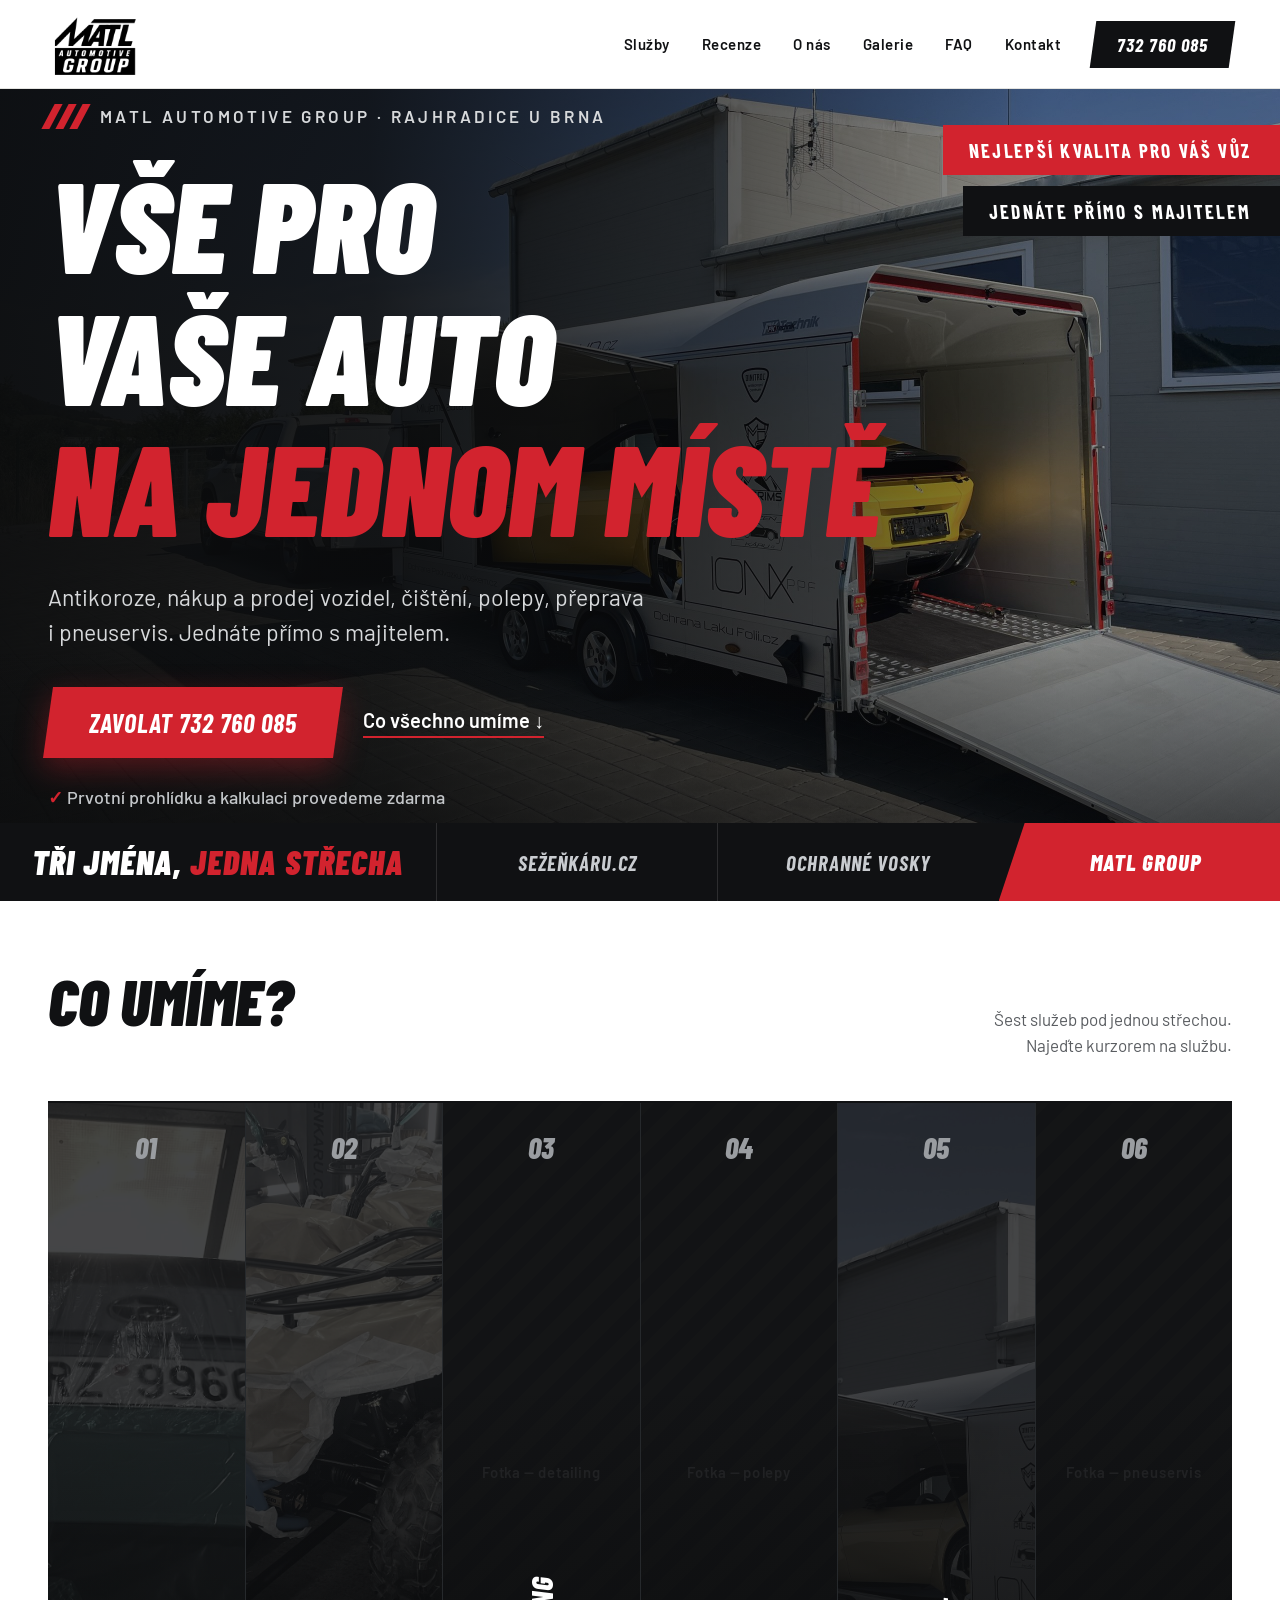
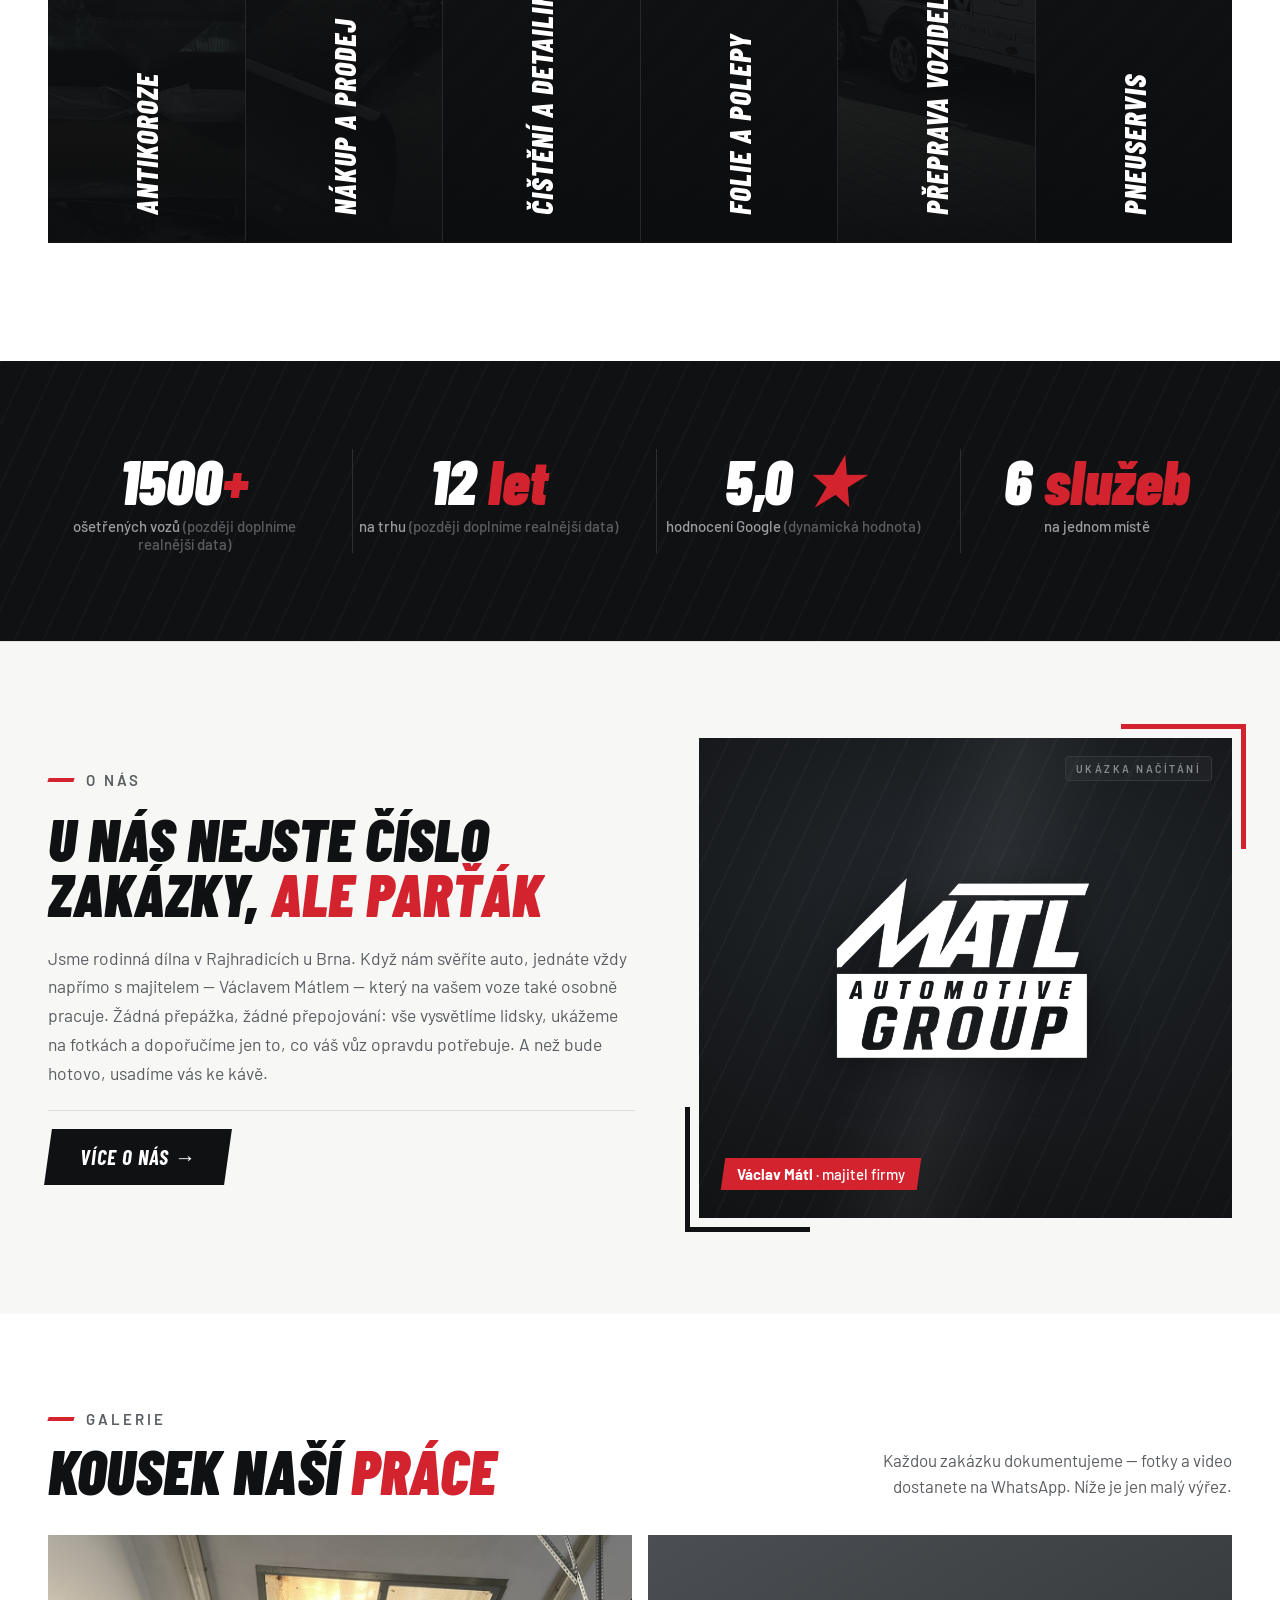
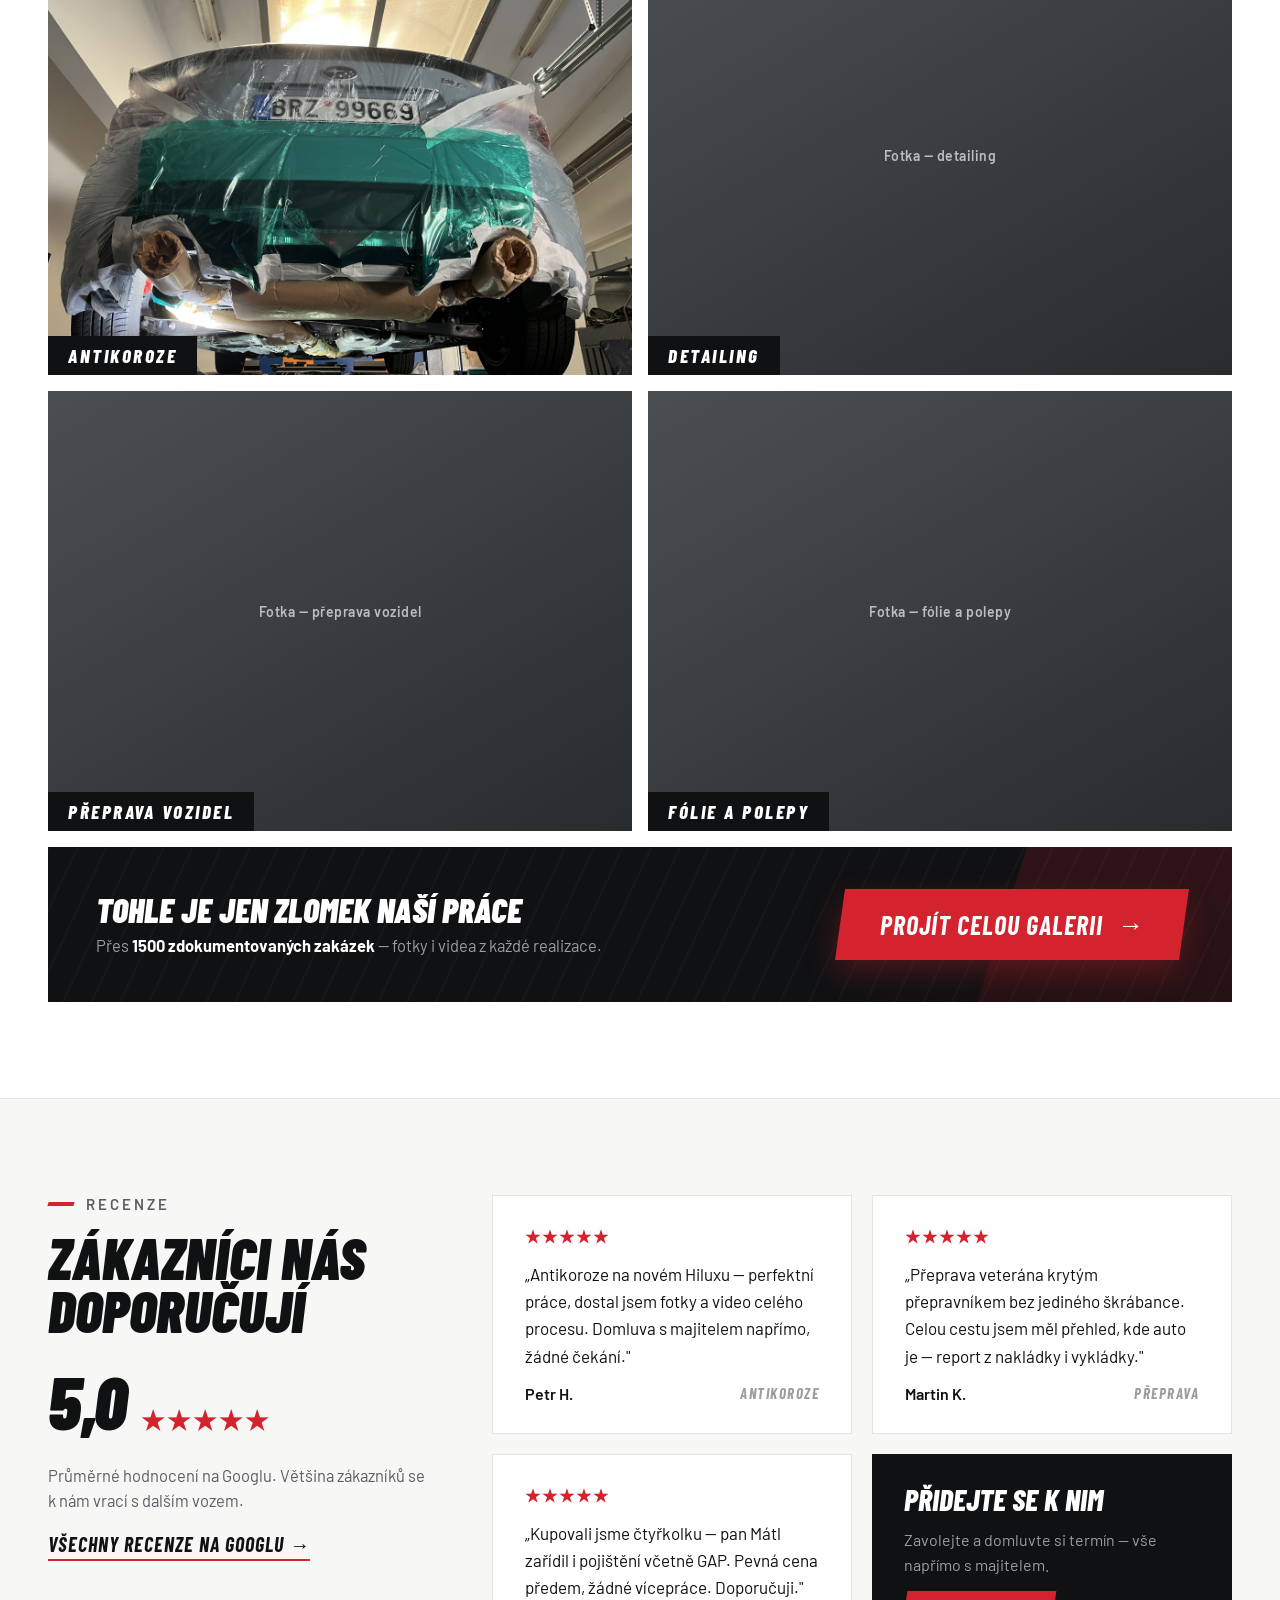
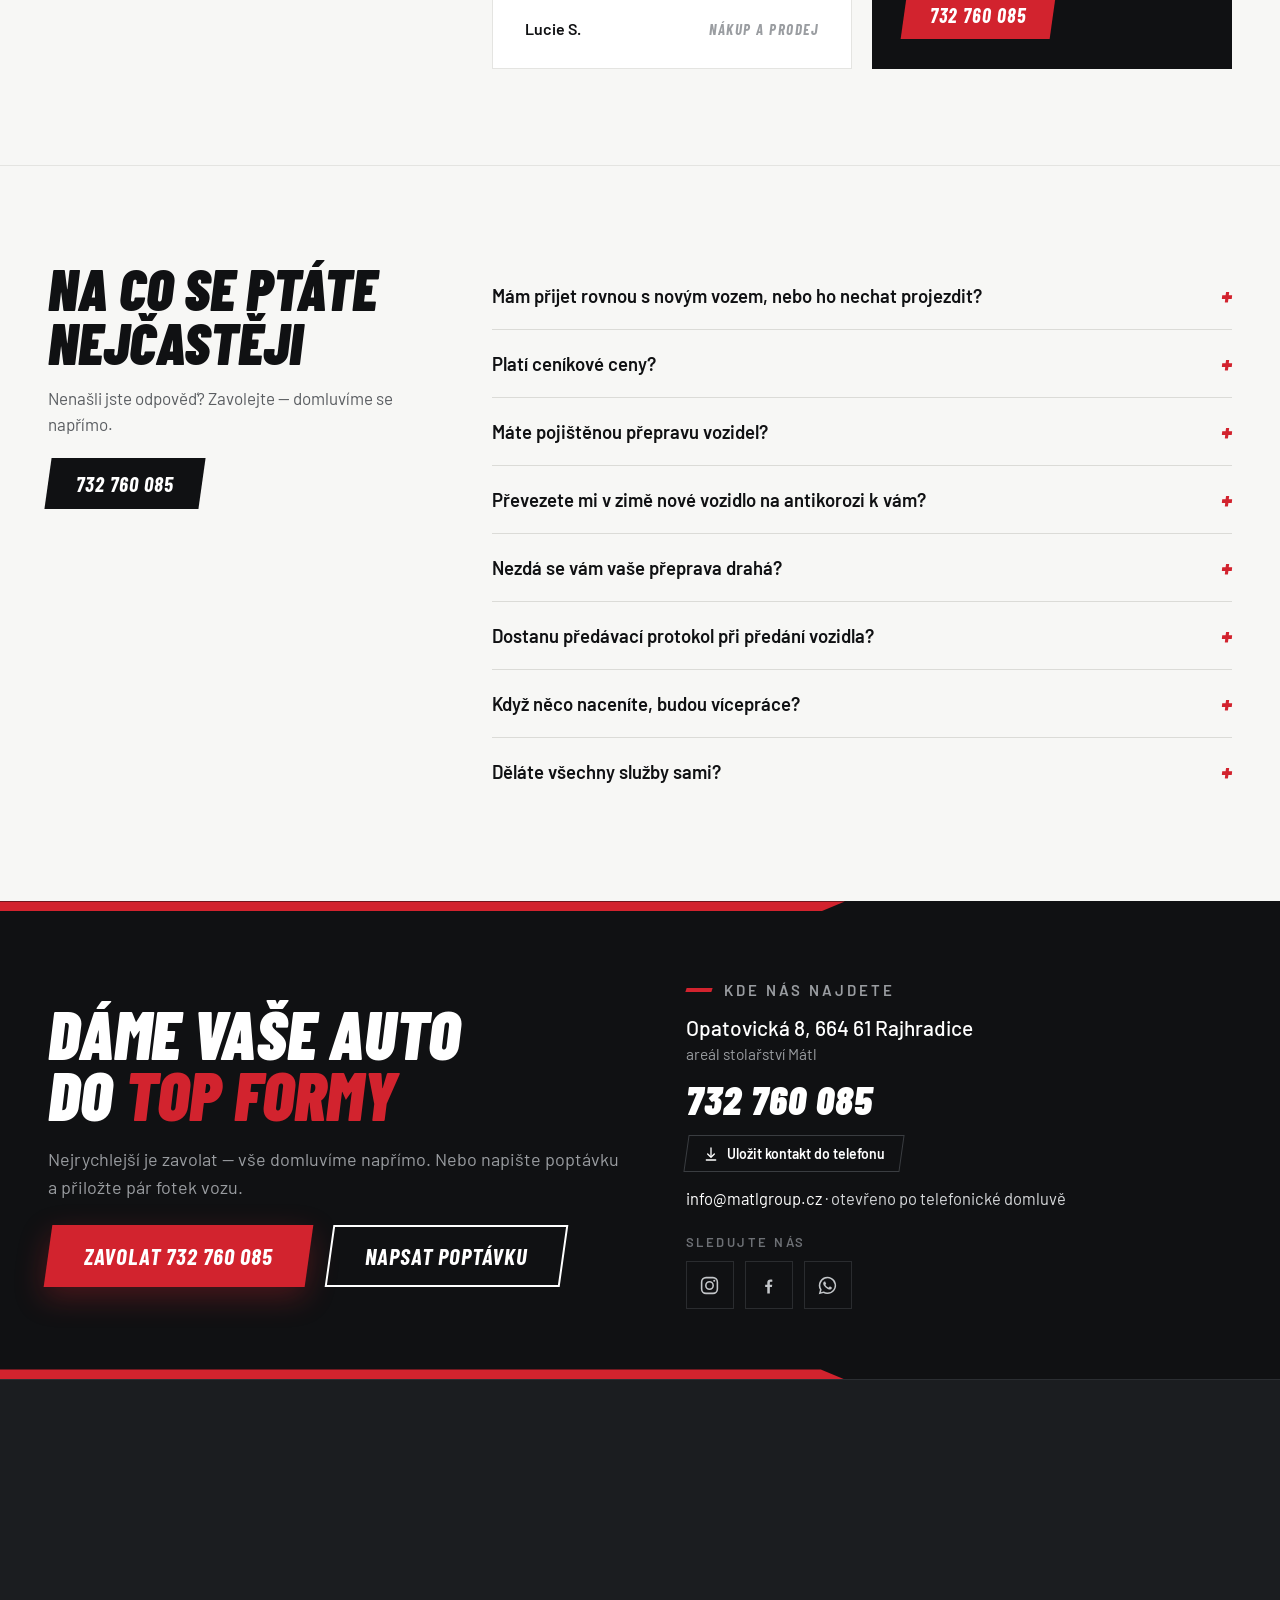
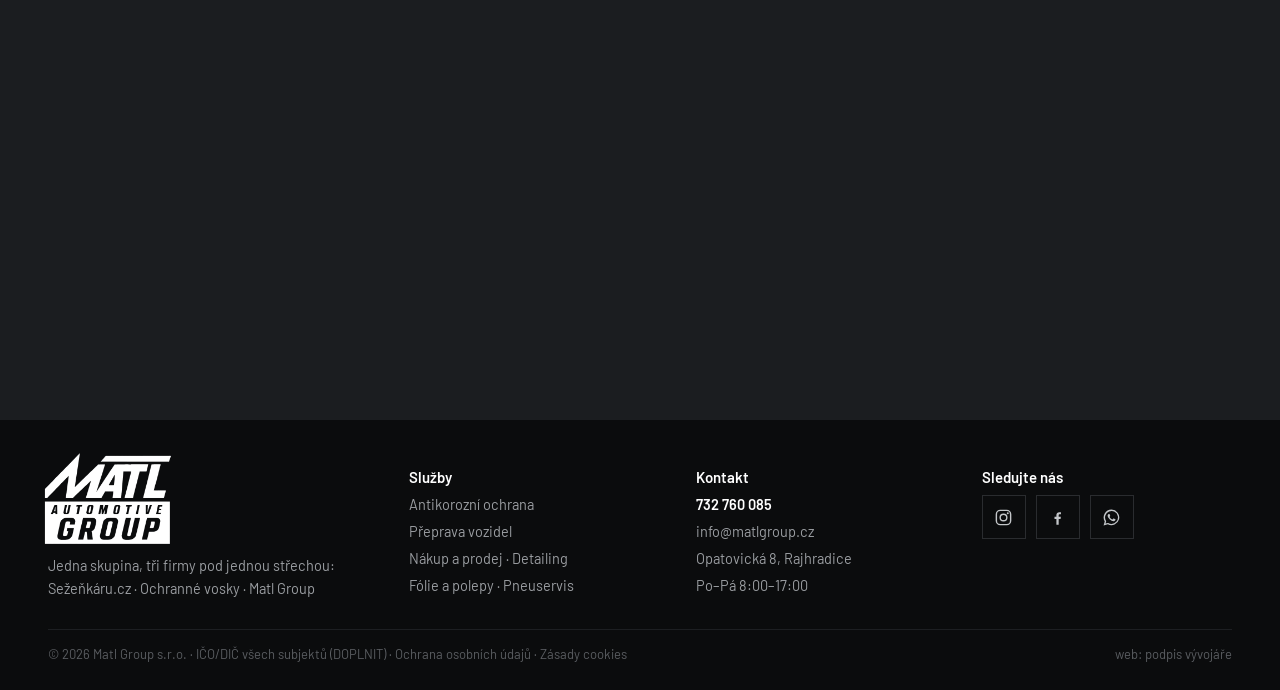
==== commit 76148614: "Fix hero typo (KVALITA), add OG/Twitter meta, robots.txt + sitemap.xml Co-Authored-By: Claude Opus 4" ====
--- a/web/index.html
+++ b/web/index.html
@@ -5,6 +5,25 @@
 <meta name="viewport" content="width=device-width, initial-scale=1">
 <title>Matl Automotive Group — vše pro vaše auto na jednom místě | Rajhradice u Brna</title>
 <meta name="description" content="Antikoroze, nákup a prodej vozidel, čištění a detailing, folie a polepy, přeprava vozidel i pneuservis. Rodinná dílna v Rajhradicích u Brna — jednáte přímo s majitelem.">
+<meta name="theme-color" content="#101113">
+<link rel="canonical" href="https://tomikjmenome.github.io/matlgroup-web/">
+
+<!-- Open Graph / náhled při sdílení odkazu -->
+<meta property="og:type" content="website">
+<meta property="og:locale" content="cs_CZ">
+<meta property="og:site_name" content="Matl Automotive Group">
+<meta property="og:url" content="https://tomikjmenome.github.io/matlgroup-web/">
+<meta property="og:title" content="Matl Automotive Group — vše pro vaše auto na jednom místě">
+<meta property="og:description" content="Antikoroze, nákup a prodej vozidel, čištění a detailing, folie a polepy, přeprava vozidel i pneuservis. Rodinná dílna v Rajhradicích u Brna — jednáte přímo s majitelem.">
+<meta property="og:image" content="https://tomikjmenome.github.io/matlgroup-web/assets/media/1401206e-c458-4be2-8d1d-c215043850c0.jpg">
+<meta property="og:image:alt" content="Krytá přeprava vozidel Matl Group">
+
+<!-- Twitter Card -->
+<meta name="twitter:card" content="summary_large_image">
+<meta name="twitter:title" content="Matl Automotive Group — vše pro vaše auto na jednom místě">
+<meta name="twitter:description" content="Antikoroze, nákup a prodej vozidel, čištění a detailing, folie a polepy, přeprava, pneuservis. Rajhradice u Brna.">
+<meta name="twitter:image" content="https://tomikjmenome.github.io/matlgroup-web/assets/media/1401206e-c458-4be2-8d1d-c215043850c0.jpg">
+
 <link rel="icon" href="assets/media/favicon.ico" sizes="any">
 <link rel="icon" type="image/png" sizes="512x512" href="assets/media/favicon-512.png">
 <link rel="apple-touch-icon" href="assets/media/favicon-512.png">
@@ -62,7 +81,7 @@
           <span data-heroline="" style="font:500 18px 'Barlow',sans-serif;color:#c3c6c9;"><span style="color:#D2232E;font-weight:700;">✓</span> Prvotní prohlídku a kalkulaci provedeme zdarma</span>
         </div>
         <div style="position:absolute;top:36px;right:0;display:flex;flex-direction:column;align-items:flex-end;gap:11px;">
-          <span data-heroline="" style="background:#D2232E;color:#fff;font:italic 700 20px 'Barlow Condensed',sans-serif;text-transform:uppercase;letter-spacing:2.3px;padding:13px 30px 13px 25px;transform:skewX(-12deg) translateX(8px);"><span style="display:inline-block;transform:skewX(12deg);">NEJLEPŠÍ KVLITA PRO VÁŠ VŮZ</span></span>
+          <span data-heroline="" style="background:#D2232E;color:#fff;font:italic 700 20px 'Barlow Condensed',sans-serif;text-transform:uppercase;letter-spacing:2.3px;padding:13px 30px 13px 25px;transform:skewX(-12deg) translateX(8px);"><span style="display:inline-block;transform:skewX(12deg);">NEJLEPŠÍ KVALITA PRO VÁŠ VŮZ</span></span>
           <span data-heroline="" style="background:#101113;color:#fff;font:italic 700 20px 'Barlow Condensed',sans-serif;text-transform:uppercase;letter-spacing:2.3px;padding:13px 30px 13px 25px;transform:skewX(-12deg) translateX(8px);"><span style="display:inline-block;transform:skewX(12deg);">Jednáte přímo s majitelem</span></span>
         </div>
       </header>
@@ -619,9 +638,19 @@
           <h2 style="margin:0;font:italic 900 40px/0.95 'Barlow Condensed',sans-serif;text-transform:uppercase;">U nás nejste číslo zakázky, <span style="color:#D2232E;">ale parťák</span></h2>
           <p style="margin:0;font:400 15px/1.6 'Barlow',sans-serif;color:#5a5d61;">Jsme rodinná dílna v Rajhradicích u Brna. Jednáte vždy napřímo s majitelem — Václavem Mátlem — který na vašem voze také osobně pracuje. Vše vysvětlíme lidsky, ukážeme na fotkách a doporučíme jen to, co váš vůz opravdu potřebuje.</p>
           <div style="position:relative;margin-top:6px;">
-            <div class="img-slot" style="width:100%;height:260px;"><span class="img-slot__ph">Fotka dílny / Václav Mátl</span></div>
+            <div class="img-slot" style="width:100%;height:260px;">
+              <div class="mg-loader">
+                <div class="mg-loader__grid"></div>
+                <div class="mg-loader__scan"></div>
+                <div class="mg-loader__tag">Ukázka načítání</div>
+                <div class="mg-logo" style="--logo:url('assets/media/e50ef4c6-83f6-4ae4-a96a-efd81e74224e.png')">
+                  <img src="assets/media/e50ef4c6-83f6-4ae4-a96a-efd81e74224e.png" alt="Matl Automotive Group">
+                  <div class="mg-logo__shine"></div>
+                </div>
+              </div>
+            </div>
             <div style="position:absolute;top:-8px;right:-8px;width:70px;height:70px;border-top:4px solid #D2232E;border-right:4px solid #D2232E;"></div>
-            <div style="position:absolute;left:14px;bottom:16px;display:flex;pointer-events:none;">
+            <div style="position:absolute;left:14px;bottom:16px;display:flex;pointer-events:none;z-index:4;">
               <span style="font:500 13.5px 'Barlow',sans-serif;color:#fff;background:#D2232E;padding:6px 12px;transform:skewX(-8deg);"><span style="display:inline-block;transform:skewX(8deg);"><strong>Václav Mátl</strong> · majitel</span></span>
             </div>
           </div>
